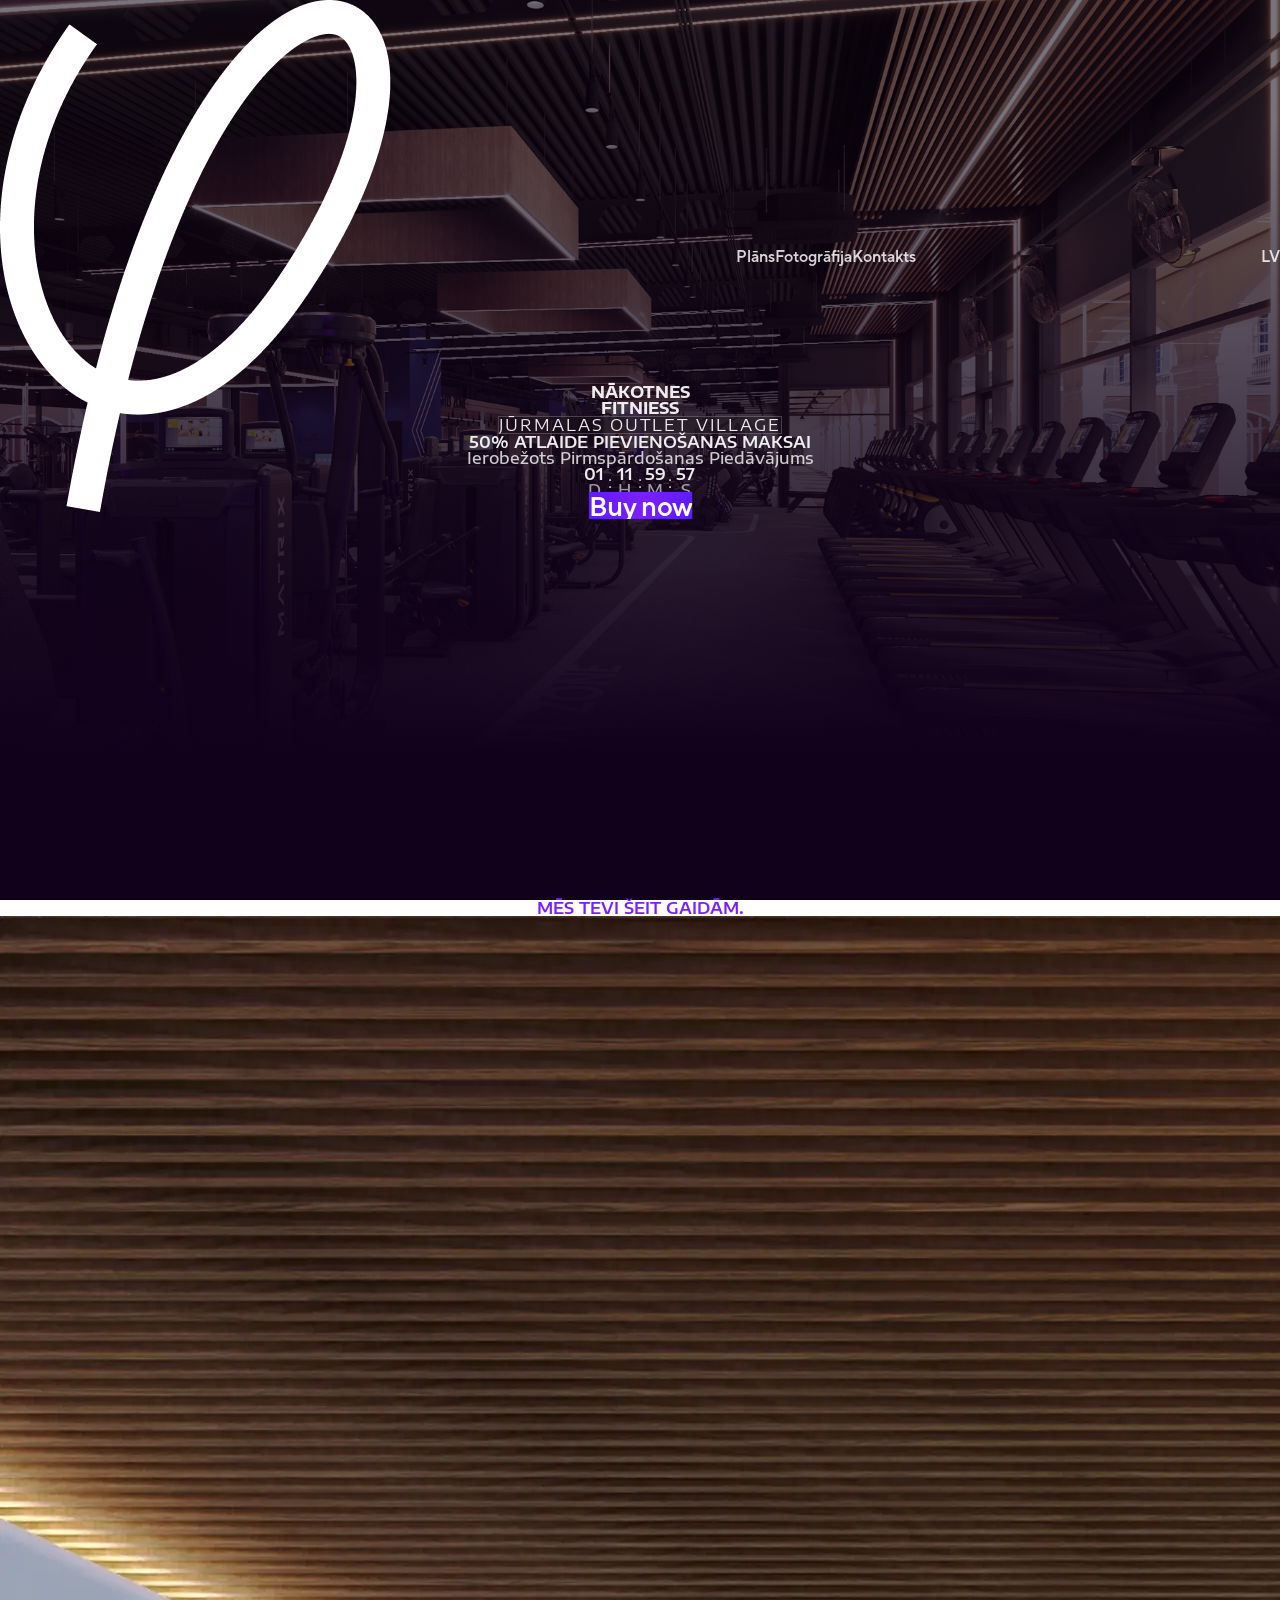
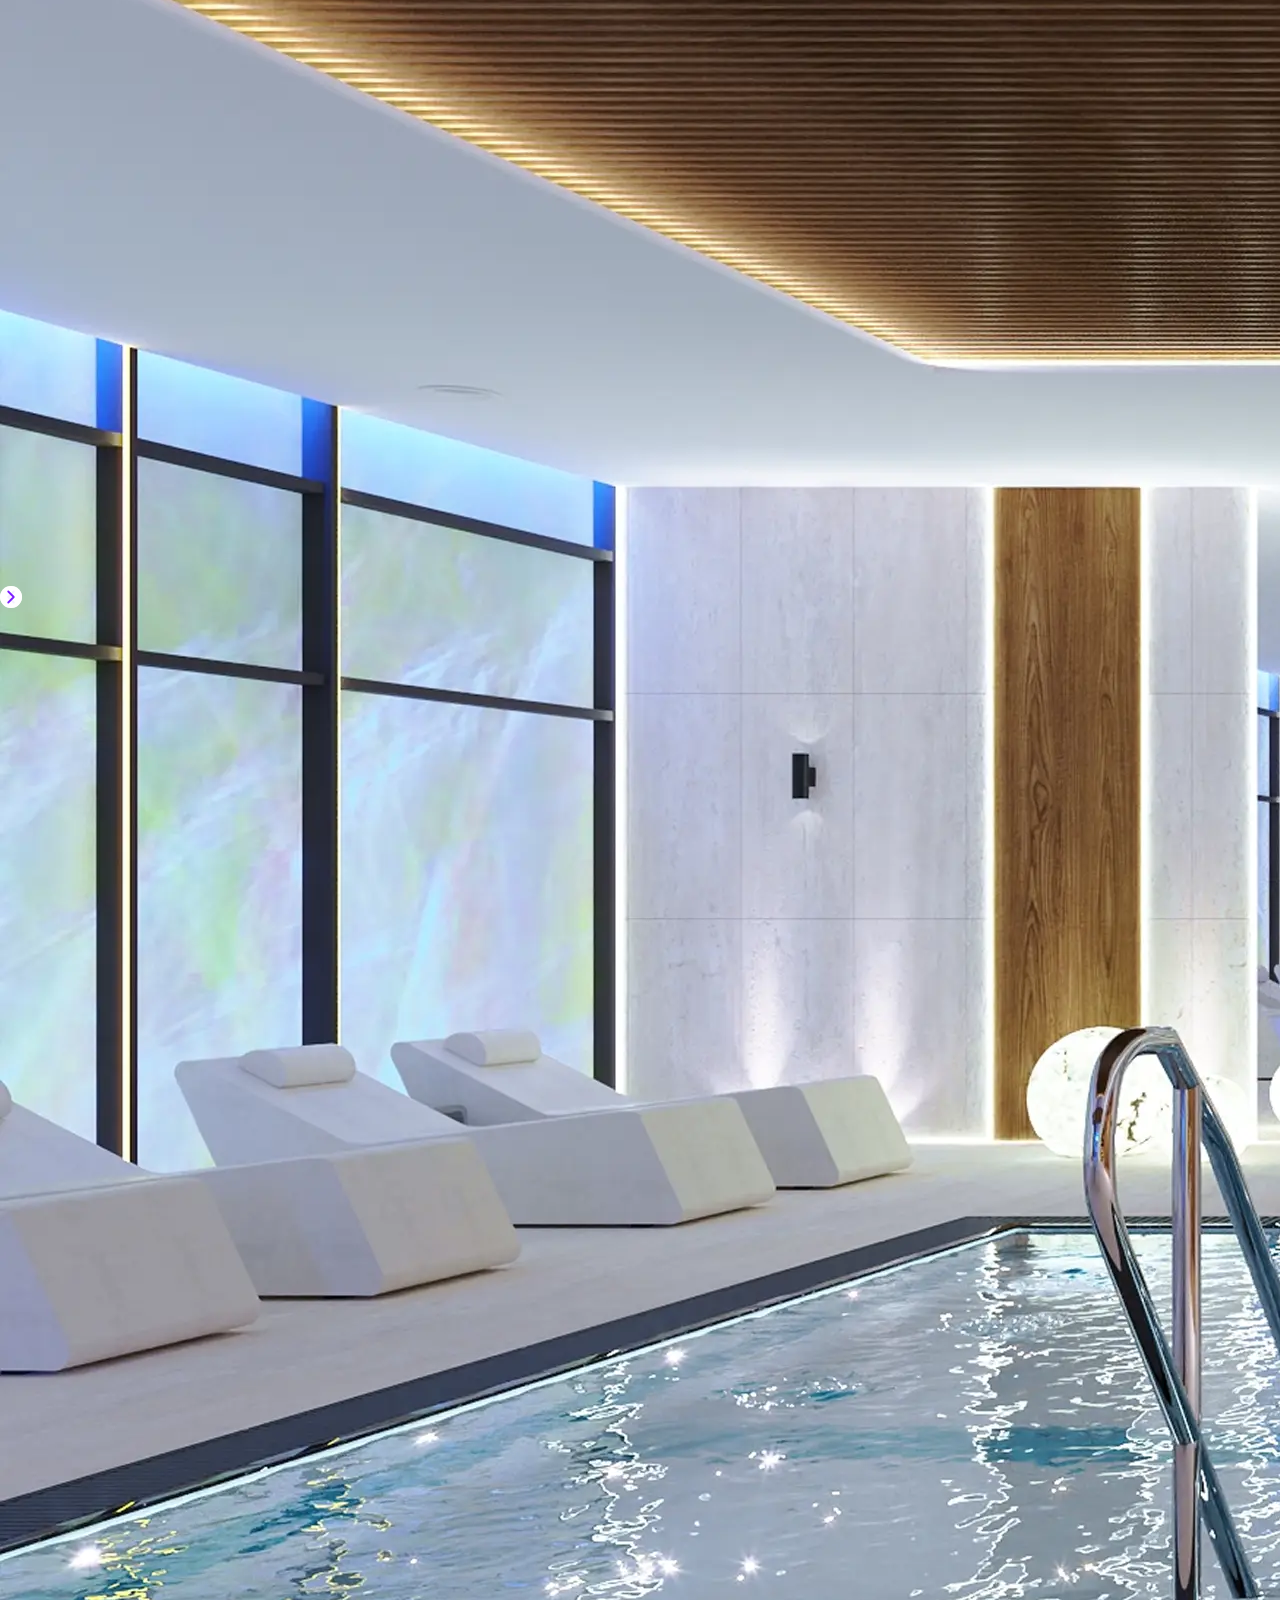
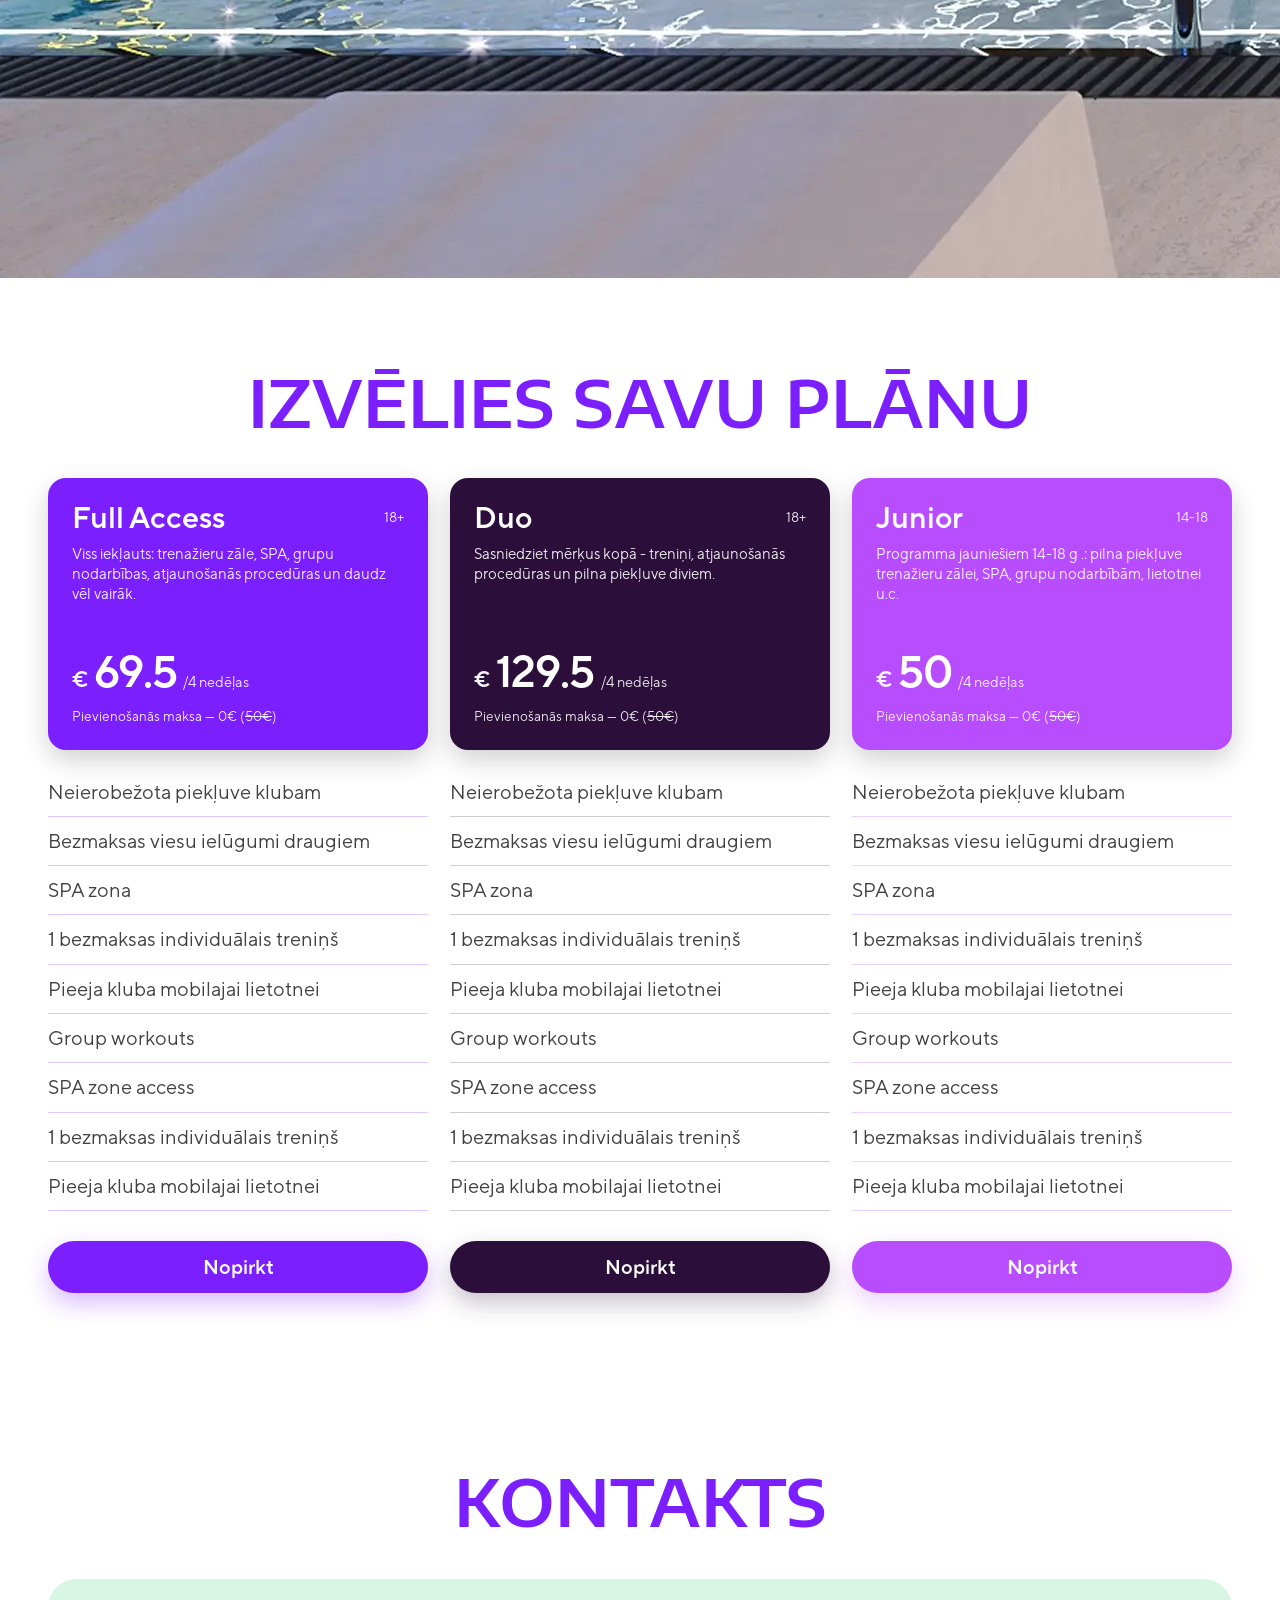
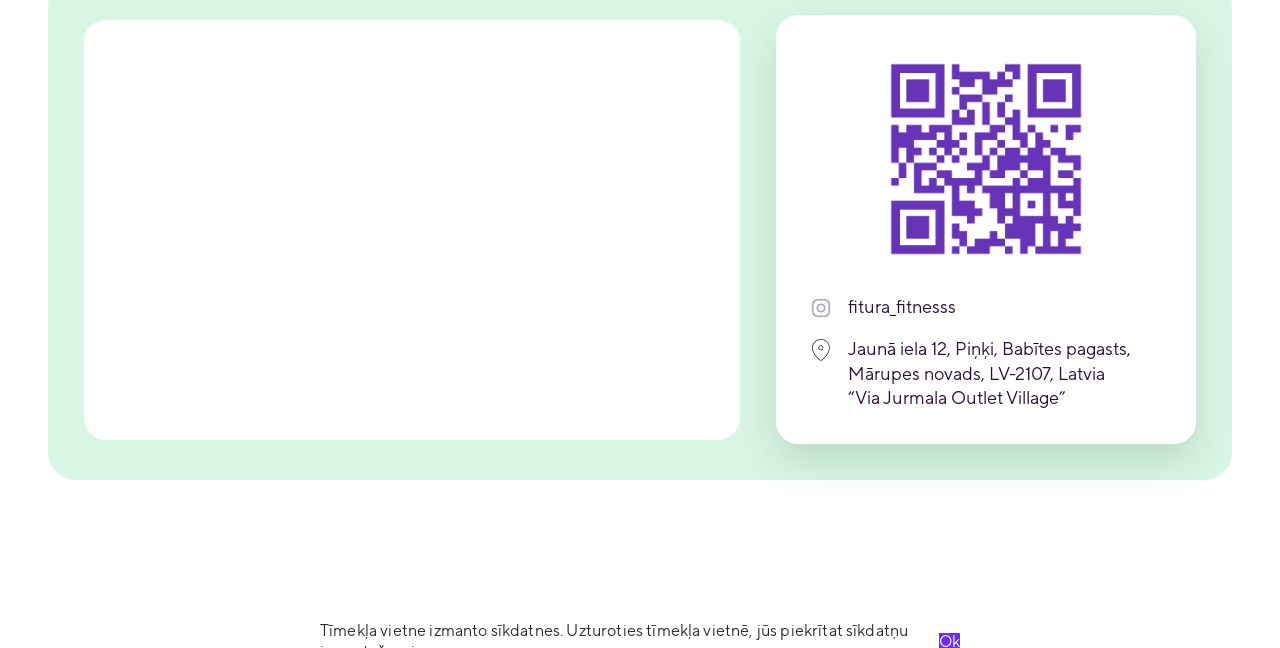
==== lv/index.html @ aca56502 "update gtm container id" ====
<!DOCTYPE html>

<html lang="lv">

<head>
  <meta charset="utf-8" />
  <meta content="width=device-width,initial-scale=1" name="viewport" />
  <!-- Google Tag Manager -->
  <script>(function (w, d, s, l, i) {
      w[l] = w[l] || []; w[l].push({
        'gtm.start':
          new Date().getTime(), event: 'gtm.js'
      }); var f = d.getElementsByTagName(s)[0],
        j = d.createElement(s), dl = l != 'dataLayer' ? '&l=' + l : ''; j.async = true; j.src =
          'https://www.googletagmanager.com/gtm.js?id=' + i + dl; f.parentNode.insertBefore(j, f);
    })(window, document, 'script', 'dataLayer', 'GTM-M4DQRX7G');</script>
  <!-- End Google Tag Manager -->
  <!-- Google Tag Manager (another one) -->
  <script>(function (w, d, s, l, i) {
      w[l] = w[l] || []; w[l].push({
        'gtm.start':
          new Date().getTime(), event: 'gtm.js'
      }); var f = d.getElementsByTagName(s)[0],
        j = d.createElement(s), dl = l != 'dataLayer' ? '&l=' + l : ''; j.async = true; j.src =
          'https://www.googletagmanager.com/gtm.js?id=' + i + dl; f.parentNode.insertBefore(j, f);
    })(window, document, 'script', 'dataLayer', 'GTM-MLTWT5HJ');</script>
  <!-- End Google Tag Manager -->
  <meta name="description"
    content="Futura Fitness pie Via Jurmala Outlet Village: trenažieru zāle, SPA zona, grupu nodarbības un abonementi. Mūs atradīsi Piņķos, Latvijā.">
  <meta name="robots" content="index, follow">
  <meta property="og:type" content="website">
  <meta property="og:locale" content="lv_LV">
  <meta property="og:title" content="Futura Fitness | Sporta klubs &amp; SPA pie Via Jurmala Outlet Village">
  <meta property="og:description"
    content="Futura Fitness pie Via Jurmala Outlet Village: trenažieru zāle, SPA zona, grupu nodarbības un abonementi. Mūs atradīsi Piņķos, Latvijā.">
  <meta property="og:image" content="../assets/img/logo.png">
  <meta name="twitter:card" content="summary">
  <meta name="twitter:title" content="Futura Fitness | Sporta klubs &amp; SPA pie Via Jurmala Outlet Village">
  <meta name="twitter:description"
    content="Futura Fitness pie Via Jurmala Outlet Village: trenažieru zāle, SPA zona, grupu nodarbības un abonementi. Mūs atradīsi Piņķos, Latvijā.">
  <meta name="twitter:image" content="../assets/img/logo.png">
  <title>Futura Fitness | Sporta klubs &amp; SPA pie Via Jurmala Outlet Village</title>
  <!-- Fonts
    TODO: replace URLs with your real font files.
    Put .woff2 in /assets/fonts and update @font-face in main.css
  -->

  <link rel="apple-touch-icon" sizes="180x180" href="/assets/img/fav/apple-touch-icon.png">
  <link rel="icon" type="image/png" sizes="32x32" href="/assets/img/fav/favicon-32x32.png">
  <link rel="icon" type="image/png" sizes="16x16" href="/assets/img/fav/favicon-16x16.png">
  <link rel="manifest" href="/assets/img/fav/site.webmanifest">

  <link href="https://fonts.googleapis.com" rel="preconnect" />
  <link crossorigin="" href="https://fonts.gstatic.com" rel="preconnect" />
  <link href="https://fonts.googleapis.com" rel="preconnect" />
  <link crossorigin="" href="https://fonts.gstatic.com" rel="preconnect" />
  <link
    href="https://fonts.googleapis.com/css2?family=Encode+Sans+Expanded:wght@100;200;300;400;500;600;700;800;900&amp;display=swap"
    rel="stylesheet" />
  <link href="/assets/css/main.css" rel="stylesheet" />
</head>

<body class="is-loading">
  <!-- Google Tag Manager (noscript) -->
  <noscript><iframe src="https://www.googletagmanager.com/ns.html?id=GTM-M4DQRX7G" height="0" width="0"
      style="display:none;visibility:hidden"></iframe></noscript>
  <!-- End Google Tag Manager (noscript) -->
  <!-- Google Tag Manager (noscript) -->
  <noscript><iframe src="https://www.googletagmanager.com/ns.html?id=GTM-MLTWT5HJ" height="0" width="0"
      style="display:none;visibility:hidden"></iframe></noscript>
  <!-- End Google Tag Manager (noscript) -->

  <!-- Preloader (premium) -->
  <div aria-hidden="true" class="preloader">
    <div class="preloader__bg"></div>
    <div aria-label="Loading" class="preloader__wrap" role="status">
      <div class="preloader__ring"></div>
      <img alt="" class="preloader__logo" src="/assets/img/logo.png" />
      <div class="preloader__shine"></div>
      <div class="preloader__text">Loading</div>
    </div>
  </div>
  <div class="app" id="app">
    <header class="header">
      <div class="header__inner">
        <a aria-label="Home" class="header__logo" href="#top">
          <img alt="Logo" src="/assets/img/logo.png" />
        </a>
        <nav aria-label="Primary" class="header__nav">
          <a class="header__link" href="#plan">Plāns</a>
          <a class="header__link" href="#gallery">Fotogrāfija</a>
          <a class="header__link" href="#contacts">Kontakts</a>
        </nav>
        <div class="header__actions"><button aria-expanded="false" aria-label="Open menu" class="header__burger"
            type="button"><span aria-hidden="true" class="burger__lines"></span></button><button aria-label="Language"
            class="header__lang" type="button">
            <span>LV</span>
          </button></div>
      </div>
    </header>
    <div aria-hidden="true" class="mnav">
      <div class="mnav__inner">
        <div class="mnav__top"><a aria-label="Home" class="mnav__logo" href="#top"><img alt="Logo"
              src="/assets/img/logo.png" /></a><button aria-label="Close menu" class="mnav__close" type="button"><span
              aria-hidden="true"></span></button></div>
        <div class="mnav__links"><a class="mnav__btn" href="#plan">Plāns</a><a class="mnav__btn"
            href="#gallery">Fotogrāfija</a><a class="mnav__btn" href="#contacts">Kontakts</a></div>
        <div class="mnav__meta">
          <a class="mnav__social" href="https://www.instagram.com/fitura_fitness?igsh=MWd5MzAxc2djdW5taQ%3D%3D"
            target="_blank" rel="noopener noreferrer">
            <img src="../assets/img/contact/instagram1.png" alt="Instagram" />
            <span>fitura_fitness</span>
          </a>
          <div class="mnav__address">
            <img src="../assets/img/contact/geo1.png" alt="Address" />
            <span>Jaunā iela 12, Piņķi, Babītes pagasts, Mārupes novads, LV-2107, Latvia<br />“Via Jurmala Outlet
              Village”</span>
          </div>
        </div>
        <a class="mnav__join" href="https://fiturafitness-membership.flybyglobal.com/">Pievienoties</a>
      </div>
    </div>
    <main>
      <section class="hero" id="top">
        <div aria-hidden="true" class="hero__bg"></div>
        <div aria-hidden="true" class="hero__overlay"></div>
        <div class="hero__inner">
          <h1 class="hero__title" data-animate="up">NĀKOTNES<br />FITNIESS</h1>
          <p class="hero__place" data-animate="up"><span class="hero__placeText">JŪRMALAS OUTLET VILLAGE</span></p>

          <div class="hero__offer" data-animate="up">
            <p class="hero__offerTitle">50% ATLAIDE PIEVIENOŠANAS MAKSAI</p>
            <p class="hero__offerSub">Ierobežots Pirmspārdošanas Piedāvājums</p>
          </div>
          <!-- Timer -->
          <div class="timer" data-animate="up" data-end="">
            <div aria-label="Countdown timer" class="timer__row">
              <div class="timer__cell">
                <span class="timer__num" data-t="d">01</span>
                <span class="timer__label">D</span>
              </div>
              <span class="timer__sep">:</span>
              <div class="timer__cell">
                <span class="timer__num" data-t="h">05</span>
                <span class="timer__label">H</span>
              </div>
              <span class="timer__sep">:</span>
              <div class="timer__cell">
                <span class="timer__num" data-t="m">44</span>
                <span class="timer__label">M</span>
              </div>
              <span class="timer__sep">:</span>
              <div class="timer__cell">
                <span class="timer__num" data-t="s">59</span>
                <span class="timer__label">S</span>
              </div>
            </div>
          </div>
          <div class="hero__cta" data-animate="up">
            <a class="btn btn--primary" href="#plan" id="buyNowBtn">Buy now</a>
          </div>
        </div>
      </section>

      <section class="gallery" id="gallery">
        <div class="gallery__inner">
          <h2 class="gallery__title">Mēs tevi šeit gaidām.</h2>
          <div class="gallery__slider" data-gallery="">
            <button aria-label="Previous" class="gallery__arrow gallery__arrow--prev" type="button">
              <svg aria-hidden="true" fill="none" height="22" viewbox="0 0 24 24" width="22">
                <path d="M15 18l-6-6 6-6" stroke="currentColor" stroke-linecap="round" stroke-linejoin="round"
                  stroke-width="2"></path>
              </svg>
            </button>
            <div aria-live="polite" class="gallery__viewport">
              <div class="gallery__track">
                <div class="gallery__slide"><img alt="Gallery 1" loading="lazy" src="/assets/img/gallery/1.webp" />
                </div>
                <div class="gallery__slide"><img alt="Gallery 2" loading="lazy" src="/assets/img/gallery/2.webp" />
                </div>
                <div class="gallery__slide"><img alt="Gallery 3" loading="lazy" src="/assets/img/gallery/3.webp" />
                </div>
                <div class="gallery__slide"><img alt="Gallery 4" loading="lazy" src="/assets/img/gallery/4.webp" />
                </div>
                <div class="gallery__slide"><img alt="Gallery 5" loading="lazy" src="/assets/img/gallery/5.webp" />
                </div>
                <div class="gallery__slide"><img alt="Gallery 6" loading="lazy" src="/assets/img/gallery/6.webp" />
                </div>
                <div class="gallery__slide"><img alt="Gallery 6" loading="lazy" src="/assets/img/gallery/7.webp" />
                </div>
              </div>
            </div>
            <!-- Swipe hint (tablet/mobile) -->
            <div aria-hidden="true" class="gallery__hint" data-gallery-hint="">
              <span class="gallery__hint-icon"></span>
              <span class="gallery__hint-text">Swipe</span>
            </div>
            <button aria-label="Next" class="gallery__arrow gallery__arrow--next" type="button">
              <svg aria-hidden="true" fill="none" height="22" viewbox="0 0 24 24" width="22">
                <path d="M9 6l6 6-6 6" stroke="currentColor" stroke-linecap="round" stroke-linejoin="round"
                  stroke-width="2"></path>
              </svg>
            </button>
          </div>

          <div class="gallery__dots" aria-hidden="true">
            <span class="gallery__dot is-active"></span>
            <span class="gallery__dot"></span>
            <span class="gallery__dot"></span>
          </div>
        </div>
      </section>

      <section class="plan" id="plan">
        <div class="plan__inner">
          <h2 class="plan__title">IZVĒLIES SAVU PLĀNU</h2>
          <div class="plan__grid">
            <!-- Full Access -->
            <article aria-label="Full Access plan" class="plan-col plan-col--full">
              <div class="plan-card plan-card--full">
                <div class="plan-card__top">
                  <div class="plan-card__head">
                    <h3 class="plan-card__name">Full Access</h3>
                    <span class="plan-card__age">18+</span>
                  </div>
                  <p class="plan-card__desc">Viss iekļauts: trenažieru zāle, SPA, grupu nodarbības, atjaunošanās
                    procedūras un daudz vēl vairāk.</p>
                </div>
                <div class="plan-card__price">
                  <span class="plan-card__eur">€</span>
                  <span class="plan-card__value">69.5</span>
                  <span class="plan-card__per">/4 nedēļas</span>
                </div>
                <p class="plan-card__fee">Pievienošanās maksa — 0€ (<s>50€</s>)</p>
              </div>
              <button aria-expanded="false" class="plan-acc" type="button"><span class="plan-acc__text">The tariff
                  includes:</span><span aria-hidden="true" class="plan-acc__ico"></span></button>
              <ul class="plan-list">
                <li class="plan-list__item">Neierobežota piekļuve klubam</li>
                <li class="plan-list__item">Bezmaksas viesu ielūgumi draugiem</li>
                <li class="plan-list__item">SPA zona</li>
                <li class="plan-list__item">1 bezmaksas individuālais treniņš</li>
                <li class="plan-list__item">Pieeja kluba mobilajai lietotnei</li>
                <li class="plan-list__item">Group workouts</li>
                <li class="plan-list__item">SPA zone access</li>
                <li class="plan-list__item">1 bezmaksas individuālais treniņš</li>
                <li class="plan-list__item">Pieeja kluba mobilajai lietotnei</li>
              </ul>
              <button class="plan-buy" type="button"
                onclick="window.location.href='https://fiturafitness-membership.flybyglobal.com/'">Nopirkt</button>
            </article>
            <!-- Duo -->
            <article aria-label="Duo plan" class="plan-col plan-col--duo">
              <div class="plan-card plan-card--duo">
                <div class="plan-card__top">
                  <div class="plan-card__head">
                    <h3 class="plan-card__name">Duo</h3>
                    <span class="plan-card__age">18+</span>
                  </div>
                  <p class="plan-card__desc">Sasniedziet mērķus kopā - treniņi, atjaunošanās procedūras un pilna
                    piekļuve diviem.</p>
                </div>
                <div class="plan-card__price">
                  <span class="plan-card__eur">€</span>
                  <span class="plan-card__value">129.5</span>
                  <span class="plan-card__per">/4 nedēļas</span>
                </div>
                <p class="plan-card__fee">Pievienošanās maksa — 0€ (<s>50€</s>)</p>
              </div>
              <button aria-expanded="false" class="plan-acc" type="button"><span class="plan-acc__text">The tariff
                  includes:</span><span aria-hidden="true" class="plan-acc__ico"></span></button>
              <ul class="plan-list">
                <li class="plan-list__item">Neierobežota piekļuve klubam</li>
                <li class="plan-list__item">Bezmaksas viesu ielūgumi draugiem</li>
                <li class="plan-list__item">SPA zona</li>
                <li class="plan-list__item">1 bezmaksas individuālais treniņš</li>
                <li class="plan-list__item">Pieeja kluba mobilajai lietotnei</li>
                <li class="plan-list__item">Group workouts</li>
                <li class="plan-list__item">SPA zone access</li>
                <li class="plan-list__item">1 bezmaksas individuālais treniņš</li>
                <li class="plan-list__item">Pieeja kluba mobilajai lietotnei</li>
              </ul>
              <button class="plan-buy" type="button"
                onclick="window.location.href='https://fiturafitness-membership.flybyglobal.com/'">Nopirkt</button>
            </article>
            <!-- Junior -->
            <article aria-label="Junior plan" class="plan-col plan-col--junior">
              <div class="plan-card plan-card--junior">
                <div class="plan-card__top">
                  <div class="plan-card__head">
                    <h3 class="plan-card__name">Junior</h3>
                    <span class="plan-card__age">14-18</span>
                  </div>
                  <p class="plan-card__desc">Programma jauniešiem 14-18 g .: pilna piekļuve trenažieru zālei, SPA, grupu
                    nodarbībām, lietotnei u.c.</p>
                </div>
                <div class="plan-card__price">
                  <span class="plan-card__eur">€</span>
                  <span class="plan-card__value">50</span>
                  <span class="plan-card__per">/4 nedēļas</span>
                </div>
                <p class="plan-card__fee">Pievienošanās maksa — 0€ (<s>50€</s>)</p>
              </div>
              <button aria-expanded="false" class="plan-acc" type="button"><span class="plan-acc__text">The tariff
                  includes:</span><span aria-hidden="true" class="plan-acc__ico"></span></button>
              <ul class="plan-list">
                <li class="plan-list__item">Neierobežota piekļuve klubam</li>
                <li class="plan-list__item">Bezmaksas viesu ielūgumi draugiem</li>
                <li class="plan-list__item">SPA zona</li>
                <li class="plan-list__item">1 bezmaksas individuālais treniņš</li>
                <li class="plan-list__item">Pieeja kluba mobilajai lietotnei</li>
                <li class="plan-list__item">Group workouts</li>
                <li class="plan-list__item">SPA zone access</li>
                <li class="plan-list__item">1 bezmaksas individuālais treniņš</li>
                <li class="plan-list__item">Pieeja kluba mobilajai lietotnei</li>
              </ul>
              <button class="plan-buy" type="button"
                onclick="window.location.href='https://fiturafitness-membership.flybyglobal.com/'">Nopirkt</button>
            </article>
          </div>
        </div>
      </section>

      <section class="contact" id="contacts">
        <div class="contact__inner">
          <h2 class="contact__title">KONTAKTS</h2>
          <div class="contact__panel">
            <div class="contact__grid">
              <div aria-label="Map" class="contact__map">
                <iframe allowfullscreen="" loading="lazy" referrerpolicy="no-referrer-when-downgrade"
                  src="https://www.google.com/maps/embed?pb=!1m18!1m12!1m3!1d2175.5798839648496!2d23.904755276735823!3d56.95599877355328!2m3!1f0!2f0!3f0!3m2!1i1024!2i768!4f13.1!3m3!1m2!1s0x46eedb567061eced%3A0x7381d9700582e111!2sVia%20Jurmala%20Outlet%20Village!5e0!3m2!1sru!2s!4v1771968945071!5m2!1sru!2s"
                  style="border:0;"></iframe>
              </div>
              <aside aria-label="Contact info" class="contact__card">
                <img alt="QR code" class="contact__qr" src="/assets/img/contact/qr.png" />
                <div class="contact__rows">
                  <div class="contact__row">
                    <img alt="" class="contact__ico" src="/assets/img/contact/instagram.png" />
                    <a href="https://www.instagram.com/fitura_fitness?igsh=MWd5MzAxc2djdW5taQ==" target="_blank"
                      rel="noopener noreferrer" class="contact__text">
                      fitura_fitnesss
                    </a>
                  </div>
                  <div class="contact__row contact__row--top">
                    <img alt="" class="contact__ico" src="/assets/img/contact/geo.png" />
                    <span class="contact__text">
                      Jaunā iela 12, Piņķi, Babītes pagasts, Mārupes novads, LV-2107, Latvia<br />
                      “Via Jurmala Outlet Village”
                    </span>
                  </div>
                </div>
              </aside>
            </div>
          </div>
        </div>
      </section>
    </main>
    <footer class="footer">
      <div class="footer__inner">
        <nav aria-label="Footer navigation" class="footer__nav">
          <a class="footer__link" href="#plan">Plāns</a>
          <a class="footer__link" href="#gallery">Fotogrāfija</a>
          <a class="footer__link" href="#contacts">Kontakts</a>
          <a class="footer__link" href="offer.html">Publiskais piedāvājums</a>
        </nav>
      </div>
    </footer>
  </div>
  <!-- Cookie consent -->
  <div aria-label="Cookie consent" aria-live="polite" class="cookie" id="cookieConsent" role="dialog">
    <div class="cookie__text">Tīmekļa vietne izmanto sīkdatnes. Uzturoties tīmekļa vietnē, jūs piekrītat sīkdatņu
      izmantošanai</div>
    <button class="cookie__btn" id="cookieOk" type="button">Ok</button>
  </div>
  <script src="/assets/js/main.js"></script>
</body>

</html>
---- assets/css/main.css ----
@font-face {
  font-family: "TT Norms Tochka";
  src: url("../fonts/TT Norms Tochka Extended Regular.otf") format("opentype");
  font-weight: 400;
  font-style: normal;
}

@font-face {
  font-family: "TT Norms Tochka";
  src: url("../fonts/TT Norms Tochka Extended DemiBold.otf") format("opentype");
  font-weight: 600;
  font-style: normal;
}

.header {
  position: absolute;
  top: 0;
  left: 0;
  right: 0;
  z-index: 20;
}

.header__inner {
  width: 100%;
  max-width: 1440px;
  margin: 0 auto;
  height: calc(96 * var(--px));
  padding: 0 var(--container-pad);
  display: flex;
  align-items: center;
  justify-content: space-between;
  gap: calc(24 * var(--px));
}

.header__actions {
  display: flex;
  align-items: center;
  gap: calc(18 * var(--px));
}

.header__logo {
  width: calc(52 * var(--px));
  height: calc(52 * var(--px));
  display: grid;
  place-items: center;
}

.header__logo img {
  width: 100%;
  height: 100%;
  object-fit: contain;
  display: block;
  filter: drop-shadow(
    0 calc(2 * var(--px)) calc(12 * var(--px)) rgba(0, 0, 0, 0.35)
  );
}

.header__nav {
  display: flex;
  gap: calc(40 * var(--px));
  align-items: center;
  justify-content: center;
  flex: 1;
}

.header__link {
  font-family: "TT Norms Tochka", system-ui, -apple-system, Segoe UI, Arial,
    sans-serif;
  font-weight: 600;
  font-size: calc(25 * var(--px));
  line-height: 1;
  opacity: 0.9;
  position: relative;
  transition: opacity 200ms ease, transform 200ms ease;
}

.header__link:hover {
  opacity: 1;
  transform: translateY(calc(-1 * var(--px)));
}

.header__link::after {
  content: "";
  position: absolute;
  left: 0;
  bottom: calc(-10 * var(--px));
  width: 100%;
  height: calc(2 * var(--px));
  background: rgba(255, 255, 255, 0.65);
  transform: scaleX(0);
  transform-origin: left;
  transition: transform 220ms ease;
}

.header__link:hover::after {
  transform: scaleX(1);
}

.header__lang {
  font-family: "TT Norms Tochka", system-ui, -apple-system, Segoe UI, Arial,
    sans-serif;
  font-weight: 600;
  font-size: calc(27 * var(--px));
  line-height: 1;
  opacity: 0.9;
  transition: opacity 200ms ease, transform 200ms ease;
}

.header__lang:hover {
  opacity: 1;
  transform: translateY(calc(-1 * var(--px)));
}

@media (max-width: 768px) {
  .hero {
    padding-bottom: calc(40 * var(--px));
  }

  .hero__cta {
    margin-top: calc(72 * var(--px));
  }

  .header__inner {
    height: calc(80 * var(--px));
  }

  .header__nav {
    gap: calc(18 * var(--px));
  }

  .header__link,
  .header__lang {
    font-size: calc(22 * var(--px));
  }

  .header__logo {
    width: calc(42 * var(--px));
    height: calc(42 * var(--px));
  }

  .timer__row::after {
    margin-top: -19px;
  }
}

@media (max-width: 420px) {
  .header__nav {
    display: none;
  }
}

.hero {
  position: relative;
  min-height: 100vh;
  display: grid;
  place-items: center;
  padding: calc(120 * var(--px)) 0 calc(80 * var(--px));
  overflow: hidden;
}

.hero__bg {
  position: absolute;
  inset: 0;
  background-image: url("../img/hero-bg.webp");
  background-size: cover;
  background-position: center;
  filter: contrast(1.05) saturate(1.02);
  transform: scale(1.02);
}

.hero__overlay {
  position: absolute;
  inset: 0;
  background: linear-gradient(
      0.05deg,
      #12011b 16.24%,
      rgba(43, 14, 58, 0.2) 86.97%
    ),
    linear-gradient(rgba(0, 0, 0, 0.45), rgba(0, 0, 0, 0.45));
  pointer-events: none;
}

.hero__inner {
  position: relative;
  z-index: 5;
  width: 100%;
  padding: 0 var(--container-pad);
  display: flex;
  flex-direction: column;
  align-items: center;
  text-align: center;
}

.hero__title {
  margin: 0;
  font-family: "Encode Sans Expanded", system-ui, -apple-system, Segoe UI, Arial,
    sans-serif;
  font-weight: 700;
  font-size: calc(115 * var(--px));
  line-height: 1;
  text-transform: uppercase;
  text-shadow: var(--shadowText);
  letter-spacing: 0;
}

.hero__place {
  margin: calc(40 * var(--px)) 0 0;
  font-family: "Encode Sans Expanded", system-ui, -apple-system, Segoe UI, Arial,
    sans-serif;
  font-weight: 400;
  font-size: calc(25 * var(--px));
  line-height: 1;
  opacity: 0.9;
  text-transform: uppercase;
}

.hero__joinWrap {
  margin-top: calc(40 * var(--px));
}

.join {
  display: inline-flex;
  align-items: center;
  gap: calc(14 * var(--px));
  padding: calc(20 * var(--px)) calc(30 * var(--px));
  border-radius: var(--radius-pill);
  background: rgba(255, 255, 255, 1);
  backdrop-filter: blur(calc(10 * var(--px)));
  box-shadow: 0 calc(16 * var(--px)) calc(40 * var(--px)) rgba(0, 0, 0, 0.35);
  transform: translateZ(0);
  will-change: transform;
  transition: transform 220ms ease;
}

.join__text {
  font-family: "TT Norms Tochka", system-ui, -apple-system, Segoe UI, Arial,
    sans-serif;
  font-weight: 600;
  font-size: calc(32 * var(--px));
  line-height: 1;
  color: var(--violet);
}

.join__icon {
  width: calc(44 * var(--px));
  height: calc(44 * var(--px));
  border-radius: 50%;
  overflow: hidden;
  display: grid;
  place-items: center;
}

.join__icon img {
  width: 100%;
  height: 100%;
  display: block;
  object-fit: contain;
}

.join:hover {
  transform: translateY(calc(-2 * var(--px)));
}

.join:active {
  transform: translateY(0);
}

.join.is-pulse {
  animation: joinPulse 420ms ease;
}

@keyframes joinPulse {
  0% {
    transform: translateY(0) scale(1);
  }
  35% {
    transform: translateY(calc(-2 * var(--px))) scale(1.03);
  }
  70% {
    transform: translateY(0) scale(1);
  }
  100% {
    transform: translateY(0) scale(1);
  }
}

.hero__offer {
  margin-top: calc(100 * var(--px));
}

.hero__offerTitle {
  margin: 0;
  font-family: "Encode Sans Expanded", system-ui, -apple-system, Segoe UI, Arial,
    sans-serif;
  font-weight: 600;
  font-size: calc(48 * var(--px));
  line-height: 1;
  text-transform: uppercase;
}

.hero__offerSub {
  margin: calc(14 * var(--px)) 0 0;
  font-family: "Encode Sans Expanded", system-ui, -apple-system, Segoe UI, Arial,
    sans-serif;
  font-weight: 500;
  font-size: calc(32 * var(--px));
  line-height: 1;
  opacity: 0.85;
}

.timer {
  margin-top: calc(42 * var(--px));
  --timer-sep-y: calc(-45 * var(--px));
  --timer-line-y: calc(142 * var(--px));
  --timer-line-opacity: 0.45;
}

.timer__row {
  position: relative;
  display: flex;
  align-items: center;
  justify-content: center;
  gap: calc(18 * var(--px));
}

.timer__row::after {
  content: "";
  position: absolute;
  left: 0;
  right: 0;
  height: calc(1 * var(--px));
  top: var(--timer-line-y);
  background: rgba(255, 255, 255, var(--timer-line-opacity));
  pointer-events: none;
}

.timer__cell {
  display: flex;
  flex-direction: column;
  align-items: center;
  min-width: calc(140 * var(--px));
}

.timer__num {
  font-family: "Encode Sans Expanded", system-ui, -apple-system, Segoe UI, Arial,
    sans-serif;
  font-weight: 600;
  font-size: calc(128 * var(--px));
  line-height: 1;
  letter-spacing: 0;
  display: inline-block;
  width: 2.2ch;
  text-align: center;
}

.timer__sep {
  font-weight: 400;
  font-size: calc(96 * var(--px));
  line-height: 1;
  opacity: 0.95;
  display: inline-flex;
  align-items: center;
  justify-content: center;
  align-self: center;
  transform: translateY(var(--timer-sep-offset, 0px));
}

.timer__label {
  margin-top: calc(55 * var(--px));
  font-family: "Encode Sans Expanded", system-ui, -apple-system, Segoe UI, Arial,
    sans-serif;
  font-weight: 500;
  font-size: calc(16 * var(--px));
  line-height: 1;
  letter-spacing: calc(4 * var(--px));
  opacity: 0.65;
}

.hero__cta {
  margin-top: calc(130 * var(--px));
  scale: 1.7;
}

.btn {
  display: inline-flex;
  align-items: center;
  justify-content: center;
  padding: calc(18 * var(--px)) calc(64 * var(--px));
  border-radius: var(--radius-btn);
  font-family: "TT Norms Tochka", system-ui, -apple-system, Segoe UI, Arial,
    sans-serif;
  font-weight: 600;
  font-size: calc(32 * var(--px));
  line-height: 1;
  position: relative;
  user-select: none;
}

.btn--primary {
  background: linear-gradient(90deg, #5f1bff 0%, #7c1fff 50%, #5f1bff 100%);
  color: #ffffff;
  font-weight: 600;
  border: calc(1 * var(--px)) solid rgba(255, 255, 255, 0.15);
  box-shadow: 0 calc(14 * var(--px)) calc(40 * var(--px))
    rgba(124, 31, 255, 0.35);
  transition: transform 220ms ease, box-shadow 220ms ease, background 220ms ease;
  position: relative;
  overflow: hidden;
}

.btn--primary:hover {
  transform: translateY(calc(-2 * var(--px)));
  box-shadow: 0 calc(20 * var(--px)) calc(60 * var(--px))
    rgba(124, 31, 255, 0.45);
}

.btn--primary:hover::before {
  opacity: 1;
}

.btn--primary:hover::after {
  opacity: 1;
  animation: baySheen 900ms ease;
}

to {
  transform: translateX(120%);
}

.btn--primary:active {
  transform: translateY(calc(-1 * var(--px)));
  box-shadow: 0 calc(12 * var(--px)) calc(35 * var(--px))
      rgba(0, 0, 0, 0.45),
    0 0 calc(22 * var(--px)) rgba(124, 31, 255, 0.28);
}

.will-animate {
  opacity: 0;
  transform: translateY(calc(16 * var(--px)));
  filter: blur(calc(3 * var(--px)));
  transition: opacity 700ms cubic-bezier(0.2, 0.7, 0.1, 1) var(--delay, 0ms),
    transform 700ms cubic-bezier(0.2, 0.7, 0.1, 1) var(--delay, 0ms),
    filter 700ms cubic-bezier(0.2, 0.7, 0.1, 1) var(--delay, 0ms);
}

.is-in.will-animate {
  opacity: 1;
  transform: translateY(0);
  filter: blur(0);
}

@media (max-width: 1024px) {
  .gallery__arrow {
    display: none;
  }

  .hero {
    padding-top: calc(96 * var(--px));
  }

  .hero__title {
    font-size: calc(96 * var(--px));
  }

  .timer__num {
    font-size: calc(96 * var(--px));
  }

  .timer__sep {
    font-size: calc(70 * var(--px));
    transform: translateY(calc(-14 * var(--px)));
    display: inline-flex;
    align-items: center;
    justify-content: center;
    align-self: center;
    transform: translateY(var(--timer-sep-offset, 0px));
  }
}

@media (max-width: 768px) {
  .hero__title {
    font-size: calc(72 * var(--px));
  }

  .hero__place {
    font-size: calc(22 * var(--px));
  }

  .hero__offerTitle {
    font-size: calc(34 * var(--px));
  }

  .hero__offerSub {
    font-size: calc(22 * var(--px));
  }

  .join__text {
    font-size: calc(22 * var(--px));
  }

  .join__icon {
    width: calc(36 * var(--px));
    height: calc(36 * var(--px));
  }

  .timer__cell {
    min-width: calc(96 * var(--px));
  }

  .timer__num {
    font-size: calc(72 * var(--px));
  }

  .timer__sep {
    font-size: calc(56 * var(--px));
    transform: translateY(calc(-10 * var(--px)));
    display: inline-flex;
    align-items: center;
    justify-content: center;
    align-self: center;
    transform: translateY(var(--timer-sep-offset, 0px));
  }

  .btn {
    font-size: calc(22 * var(--px));
    padding: calc(16 * var(--px)) calc(46 * var(--px));
  }
}

@media (max-width: 420px) {
  .hero {
    min-height: 57vh;
  }

  .timer__row {
    gap: calc(10 * var(--px));
  }

  .timer__sep {
    transform: translateY(calc(-6 * var(--px)));
    display: inline-flex;
    align-items: center;
    justify-content: center;
    align-self: center;
    transform: translateY(var(--timer-sep-offset, 0px));
  }
}

.timer {
  --timer-sep-offset: calc(-38 * var(--px));
}

.timer__row {
  align-items: center !important;
}

.timer__sep {
  display: flex !important;
  align-items: center !important;
  justify-content: center !important;
  align-self: center !important;
  height: calc(128 * var(--px));
  line-height: 1 !important;
  transform: translateY(var(--timer-sep-offset)) !important;
}

.btn--primary:focus-visible {
  outline: calc(2 * var(--px)) solid rgba(124, 31, 255, 0.65);
  outline-offset: calc(4 * var(--px));
}

.plan {
  position: relative;
  background: #ffffff;
  color: #1b1b1b;
  padding: calc(92 * var(--px)) 0 calc(84 * var(--px));
}

.plan__inner {
  max-width: 1440px;
  margin: 0 auto;
  padding: 0 var(--container-pad);
}

@media (min-width: 721px) {
  .plan {
    --px: 1px;
    --container-pad: 48px;
  }
}

.plan__title {
  margin: 0 0 calc(44 * var(--px));
  text-align: center;
  font-family: "Encode Sans Expanded", system-ui, -apple-system, Segoe UI, Arial,
    sans-serif;
  font-weight: 600;
  font-size: calc(64 * var(--px));
  line-height: 100%;
  letter-spacing: 0;
  text-transform: uppercase;
  color: #7c1fff;
}

.plan__grid {
  display: grid;
  grid-template-columns: repeat(3, 1fr);
  gap: calc(22 * var(--px));
  align-items: start;
}

.plan-col {
  --accent: #7c1fff;
  display: flex;
  flex-direction: column;
  min-width: 0;
}

.plan-col--full {
  --accent: #7c1fff;
}

.plan-col--duo {
  --accent: #2b0e3a;
}

.plan-col--junior {
  --accent: #b84dff;
}

.plan-card {
  border-radius: calc(18 * var(--px));
  padding: calc(24 * var(--px));
  color: #ffffff;
  min-height: calc(220 * var(--px));
  box-shadow: 0 calc(10 * var(--px)) calc(26 * var(--px))
    rgba(0, 0, 0, 0.18);
}

.plan-card--full {
  background: #7c1fff;
}

.plan-card--duo {
  background: #2b0e3a;
}

.plan-card--junior {
  background: #b84dff;
}

.plan-card__top {
  min-height: calc(120 * var(--px));
}

.plan-card__head {
  display: flex;
  align-items: flex-start;
  justify-content: space-between;
  gap: calc(12 * var(--px));
}

.plan-card__name {
  margin: 0;
  font-family: "TT Norms Tochka", system-ui, -apple-system, Segoe UI, Arial,
    sans-serif;
  font-weight: 800;
  font-size: calc(30 * var(--px));
  line-height: 105%;
  letter-spacing: 0;
}

.plan-card__age {
  font-family: "TT Norms Tochka", system-ui, -apple-system, Segoe UI, Arial,
    sans-serif;
  font-weight: 500;
  font-size: calc(14 * var(--px));
  opacity: 0.9;
  margin-top: calc(6 * var(--px));
}

.plan-card__desc {
  margin: calc(10 * var(--px)) 0 0;
  font-family: "TT Norms Tochka", system-ui, -apple-system, Segoe UI, Arial,
    sans-serif;
  font-weight: 400;
  font-size: calc(15 * var(--px));
  line-height: 135%;
  opacity: 0.92;
  max-width: calc(330 * var(--px));
}

.plan-card__price {
  margin-top: calc(22 * var(--px));
  display: flex;
  align-items: baseline;
  gap: calc(6 * var(--px));
  font-family: "TT Norms Tochka", system-ui, -apple-system, Segoe UI, Arial,
    sans-serif;
}

.plan-card__eur {
  font-size: calc(22 * var(--px));
  font-weight: 600;
  opacity: 0.95;
}

.plan-card__value {
  font-size: calc(44 * var(--px));
  font-weight: 600;
  letter-spacing: -0.02em;
}

.plan-card__per {
  font-size: calc(14.5 * var(--px));
  font-weight: 400;
  opacity: 0.9;
}

.plan-card__fee {
  margin: calc(10 * var(--px)) 0 0;
  font-family: "TT Norms Tochka", system-ui, -apple-system, Segoe UI, Arial,
    sans-serif;
  font-size: calc(13.5 * var(--px));
  line-height: 130%;
  opacity: 0.9;
}

.plan-list {
  list-style: none;
  margin: calc(18 * var(--px)) 0 calc(18 * var(--px));
  padding: 0;
  font-family: "TT Norms Tochka", system-ui, -apple-system, Segoe UI, Arial,
    sans-serif;
  color: rgba(0, 0, 0, 0.75);
  font-size: calc(14 * var(--px));
  line-height: 145%;
}

.plan-list__item {
  padding: calc(14 * var(--px)) 0;
  border-bottom: 1px solid rgba(124, 31, 255, 0.25);
     font-size: 20px;
}

.plan-col--duo .plan-list__item {
  border-bottom-color: rgba(43, 14, 58, 0.22);
}

.plan-col--junior .plan-list__item {
  border-bottom-color: rgba(184, 77, 255, 0.26);
}

.plan-buy {
  margin-top: 12px;
  height: calc(52 * var(--px));
  border-radius: calc(999 * var(--px));
  background: #7c1fff;
  color: #ffffff;
  font-family: "TT Norms Tochka", system-ui, -apple-system, Segoe UI, Arial,
    sans-serif;
  font-weight: 600;
  font-size: calc(20 * var(--px));
  letter-spacing: 0;
  box-shadow: 0 calc(10 * var(--px)) calc(24 * var(--px))
    rgba(124, 31, 255, 0.3);
  transition: transform 0.18s ease, filter 0.18s ease;
}

.plan-buy:hover {
  transform: translateY(calc(-1 * var(--px)));
  filter: brightness(1.05);
}

.plan-buy:active {
  transform: translateY(0);
  filter: brightness(0.98);
}

.plan-col--duo .plan-buy {
  background: #2b0e3a;
  box-shadow: 0 calc(10 * var(--px)) calc(24 * var(--px))
    rgba(43, 14, 58, 0.26);
}

.plan-col--junior .plan-buy {
  background: #b84dff;
  box-shadow: 0 calc(10 * var(--px)) calc(24 * var(--px))
    rgba(184, 77, 255, 0.26);
}

@media (max-width: 1100px) {
  .plan__grid {
    grid-template-columns: repeat(2, 1fr);
  }
}

@media (max-width: 720px) {
  .plan {
    padding: calc(64 * var(--px)) 0 calc(64 * var(--px));
  }

  .plan__title {
    font-size: calc(50 * var(--px));
    margin-bottom: calc(28 * var(--px));
  }

  .plan__grid {
    grid-template-columns: 1fr;
    gap: calc(18 * var(--px));
  }

  .plan-card {
    min-height: unset;
  }
}

.gallery {
  background: #fff;
  color: #12011b;
  padding: calc(80 * var(--px)) 0 calc(90 * var(--px));
}

@media (min-width: 1440px) {
  .gallery {
    --px: 1px;
  }
}

.gallery__inner {
  width: min(1440px, 100%);
  margin: 0 auto;
  padding: 0 calc(48 * var(--px));
}

.gallery__title {
  margin: 0;
  text-align: center;
  font-family: "Encode Sans Expanded", system-ui, -apple-system, Segoe UI, Arial,
    sans-serif;
  font-weight: 600;
  font-size: calc(64 * var(--px));
  line-height: 1;
  letter-spacing: 0;
  text-transform: uppercase;
  color: #7c1fff;
}

.gallery__slider {
  position: relative;
  margin-top: calc(40 * var(--px));
}

.gallery__viewport {
  overflow: hidden;
  border-radius: calc(24 * var(--px));
}

.gallery__track {
  display: flex;
  gap: calc(26 * var(--px));
  will-change: transform;
  transform: translate3d(0, 0, 0);
}

.gallery__slide {
  flex: 0 0 auto;
  width: calc(682 * var(--px));
  height: calc(350 * var(--px));
  border-radius: calc(24 * var(--px));
  overflow: hidden;
  background: #eee;
}

.gallery__slide img {
  width: 100%;
  height: 100%;
  object-fit: cover;
  display: block;
}

.gallery__arrow {
  position: absolute;
  top: 50%;
  transform: translateY(-50%);
  width: calc(56 * var(--px));
  height: calc(56 * var(--px));
  border-radius: 50%;
  display: grid;
  place-items: center;
  border: calc(1.5 * var(--px)) solid rgba(124, 31, 255, 0.45);
  background: rgba(255, 255, 255, 0.92);
  color: #7c1fff;
  box-shadow: 0 calc(6 * var(--px)) calc(18 * var(--px))
    rgba(43, 14, 58, 0.18);
  z-index: 2;
}

.gallery__arrow:hover {
  background: #7c1fff;
  color: #fff;
}

.gallery__arrow:active {
  transform: translateY(-50%) scale(0.98);
}

.gallery__arrow--prev {
  left: calc(-18 * var(--px));
}

.gallery__arrow--next {
  right: calc(-18 * var(--px));
}

@media (max-width: 1024px) {
  .contact__text {
    font-size: calc(30 * var(--px)) !important;
  }

  .gallery {
    padding: calc(60 * var(--px)) 0 calc(70 * var(--px));
  }

  .gallery__inner {
    padding: 0 calc(28 * var(--px));
  }

  .gallery__slide {
    width: calc(640 * var(--px));
    height: calc(570 * var(--px));
  }

  .gallery__arrow--prev {
    left: calc(-10 * var(--px));
  }

  .gallery__arrow--next {
    right: calc(-10 * var(--px));
  }

  .plan-buy {
    height: calc(75 * var(--px));
    display: flex;
    align-items: center;
    justify-content: center;
    width: min(450px, 100%);
    margin: 20px auto 0;
    font-size: calc(28 * var(--px));
  }

  .plan-card__top {
    min-height: calc(70 * var(--px));
  }

  .plan-card__fee {
    text-align: right;
  }
}

@media (max-width: 768px) {
  .gallery__inner {
    padding: 0 calc(18 * var(--px));
  }

  .gallery__title {
    font-size: calc(42 * var(--px));
  }

  .gallery__slide {
    width: calc(732 * var(--px));
    height: calc(360 * var(--px));
  }

  .gallery__arrow {
    width: calc(46 * var(--px));
    height: calc(46 * var(--px));
  }

  .plan-buy {
    height: calc(58 * var(--px));
  }
}

@media (max-width: 420px) {
  .gallery__title {
    font-size: calc(50 * var(--px));
  }

  .gallery__slide {
    height: calc(500 * var(--px));
    border-radius: 30px;
  }
}

.contact {
  position: relative;
  background: #ffffff;
  color: #1b1b1b;
  padding: calc(92 * var(--px)) 0 calc(120 * var(--px));
}

@media (min-width: 721px) {
  .contact {
    --px: 1px;
    --container-pad: 48px;
  }
}

.contact__inner {
  max-width: 1440px;
  margin: 0 auto;
  padding: 0 var(--container-pad);
}

.contact__title {
  margin: 0 0 calc(46 * var(--px));
  text-align: center;
  font-family: "Encode Sans Expanded", system-ui, -apple-system, Segoe UI, Arial,
    sans-serif;
  font-weight: 600;
  font-size: calc(64 * var(--px));
  line-height: 1;
  letter-spacing: 0;
  text-transform: uppercase;
  color: var(--violet);
}

.contact__panel {
  background: #d7f7e4;
  border-radius: calc(28 * var(--px));
  padding: calc(36 * var(--px));
}

.contact__grid {
  display: grid;
  grid-template-columns: 1fr calc(420 * var(--px));
  gap: calc(36 * var(--px));
  align-items: center;
}

.contact__map {
  border-radius: calc(22 * var(--px));
  overflow: hidden;
  min-height: calc(420 * var(--px));
  background: #ffffff;
}

.contact__map iframe {
  width: 100%;
  height: 100%;
  min-height: calc(420 * var(--px));
  display: block;
}

.contact__card {
  background: #ffffff;
  border-radius: calc(22 * var(--px));
  padding: calc(34 * var(--px));
  box-shadow: 0 calc(18 * var(--px)) calc(40 * var(--px))
    rgba(0, 0, 0, 0.12);
}

.contact__qr {
  width: calc(220 * var(--px));
  height: calc(220 * var(--px));
  object-fit: cover;
  border-radius: calc(18 * var(--px));
  display: block;
  margin: 0 auto calc(26 * var(--px));
}

.contact__rows {
  display: grid;
  gap: calc(18 * var(--px));
}

.contact__row {
  display: grid;
  grid-template-columns: calc(24 * var(--px)) 1fr;
  gap: calc(14 * var(--px));
  align-items: center;
}

.contact__row--top {
  align-items: start;
}

.contact__ico {
  width: calc(22 * var(--px));
  height: calc(22 * var(--px));
  object-fit: contain;
  opacity: 0.9;
  margin-top: calc(2 * var(--px));
}

.contact__text {
  font-family: "TT Norms Tochka", system-ui, -apple-system, Segoe UI, Arial,
    sans-serif;
  font-size: calc(18 * var(--px));
  line-height: 1.35;
  color: #2b0e3a;
}

@media (max-width: 980px) {
  .contact__grid {
    grid-template-columns: 1fr;
  }

  .contact__map {
    min-height: 340px;
  }

  .contact__map iframe {
    min-height: 340px;
  }

  .contact__card {
    max-width: 560px;
    margin: 0 auto;
  }
}

@media (max-width: 520px) {
  .contact {
    padding: 64px 0 84px;
  }

  .contact__panel {
    padding: 18px;
    border-radius: 22px;
  }

  .contact__title {
    font-size: calc(50 * var(--px));
    margin-bottom: 26px;
  }

  .contact__qr {
    width: 170px;
    height: 170px;
  }


}

.footer {
  width: 100%;
  background: #2b0e3a;
  margin-left: calc(50% - 50vw);
  margin-right: calc(50% - 50vw);
}

.footer__inner {
  max-width: 1440px;
  margin: 0 auto;
  padding: calc(44 * var(--px)) calc(64 * var(--px));
  display: flex;
  justify-content: center;
  align-items: center;
}

.footer__nav {
  display: flex;
  align-items: center;
  justify-content: center;
  gap: calc(44 * var(--px));
}

.footer__link {
  font-family: "TT Norms Tochka", system-ui, -apple-system, Segoe UI, Arial,
    sans-serif;
  font-size: calc(22 * var(--px));
  line-height: 120%;
  color: rgba(255, 255, 255, 0.92);
  text-decoration: none;
  position: relative;
  padding: calc(6 * var(--px)) calc(8 * var(--px));
  transition: opacity 180ms ease, transform 180ms ease;
}

.footer__link:hover {
  opacity: 0.85;
  transform: translateY(calc(-1 * var(--px)));
}

.footer__link:focus-visible {
  outline: calc(2 * var(--px)) solid rgba(124, 31, 255, 0.9);
  outline-offset: calc(4 * var(--px));
  border-radius: calc(10 * var(--px));
}

@media (max-width: 1024px) {
  .gallery__title {
    font-size: calc(73 * var(--px));
  }

  .contact__qr {
    width: calc(350 * var(--px));
    height: calc(350 * var(--px));
  }

  .footer__inner {
    padding: 28px 24px;
  }

  .footer__nav {
    gap: 28px;
  }

  .footer__link {
    font-size: 18px;
  }
}

@media (max-width: 560px) {
  .footer__inner {
    padding: 22px 16px;
  }

  .footer__nav {
    gap: 18px;
    flex-wrap: wrap;
  }

  .footer__link {
    font-size: 16px;
  }
}

:root {
  --design-w: 1440;
  --scale: calc(100vw / (var(--design-w) * 1px));
  --px: calc(1px * var(--scale));
  --bg: #12011b;
  --ink: rgba(255, 255, 255, 0.92);
  --muted: rgba(255, 255, 255, 0.7);
  --violet: #7c1fff;
  --violet-deep: #321d3f;
  --btn-text: #2b0e3a;
  --shadowText: 0 calc(4 * var(--px)) calc(4 * var(--px))
    rgba(50, 29, 63, 1);
  --radius-pill: calc(999 * var(--px));
  --radius-btn: calc(999 * var(--px));
  --container-pad: calc(48 * var(--px));
}

@font-face {
  font-family: "TT Norms Tochka", system-ui, -apple-system, Segoe UI, Arial,
    sans-serif;
  font-weight: 400 700;
  font-style: normal;
  font-display: swap;
}

* {
  box-sizing: border-box;
}

html,
body {
  height: 100%;
}

body {
  margin: 0;
  color: var(--ink);
  overflow-x: hidden;
  font-synthesis: none;
}

a {
  color: inherit;
  text-decoration: none;
}

button {
  font: inherit;
  color: inherit;
  background: none;
  border: 0;
  padding: 0;
  cursor: pointer;
}

.app {
  min-height: 100vh;
}

.visually-hidden {
  position: absolute;
  width: 1px;
  height: 1px;
  padding: 0;
  margin: -1px;
  overflow: hidden;
  clip: rect(0, 0, 0, 0);
  white-space: nowrap;
  border: 0;
}

.footer {
  padding: calc(40 * var(--px)) 0;
}

.footer__inner {
  padding: 0 var(--container-pad);
  font-family: "TT Norms Tochka", system-ui, -apple-system, Segoe UI, Arial,
    sans-serif, system-ui, -apple-system, Segoe UI, Arial, sans-serif;
  font-size: calc(14 * var(--px));
}

@media (min-width: 1920px) {
  :root {
    --scale: calc(1920 / 1440);
  }
}

@media (max-width: 1024px) {
  :root {
    --scale: calc(100vw / 1024px);
    --container-pad: calc(28 * var(--px));
  }
}

@media (max-width: 768px) {
  :root {
    --scale: calc(100vw / 768px);
    --container-pad: calc(18 * var(--px));
  }
}

@media (max-width: 420px) {
  :root {
    --scale: calc(100vw / 420px);
    --container-pad: calc(14 * var(--px));
  }
}

html {
  scroll-behavior: smooth;
}

.reveal-section {
  opacity: 0;
  transform: translate3d(0, 28px, 0);
  filter: blur(6px);
  transition: opacity 800ms ease,
    transform 800ms cubic-bezier(0.22, 1, 0.36, 1), filter 800ms ease;
  will-change: opacity, transform, filter;
}

.reveal-section.is-visible {
  opacity: 1;
  transform: translate3d(0, 0, 0);
  filter: blur(0);
}

@media (prefers-reduced-motion: reduce) {
  html {
    scroll-behavior: auto;
  }

  .reveal-section {
    opacity: 1;
    transform: none;
    filter: none;
    transition: none;
  }
}

body.is-loading {
  overflow: hidden;
}

body.is-loading #app {
  opacity: 0;
  visibility: hidden;
}

body.is-loaded #app {
  opacity: 1;
  visibility: visible;
  transition: opacity 600ms ease;
}

.preloader {
  position: fixed;
  inset: 0;
  z-index: 9999;
  display: grid;
  place-items: center;
  opacity: 1;
  visibility: visible;
  pointer-events: all;
  transition: opacity 650ms ease, visibility 650ms ease;
}

.preloader__bg {
  position: absolute;
  inset: 0;
  background: radial-gradient(
      1200px 800px at 50% 35%,
      rgba(255, 255, 255, 0.06),
      rgba(255, 255, 255, 0) 60%
    ),
    radial-gradient(
      900px 600px at 50% 85%,
      rgba(132, 0, 255, 0.1),
      rgba(255, 255, 255, 0) 55%
    ),
    linear-gradient(180deg, rgba(0, 0, 0, 0.96), rgba(0, 0, 0, 0.92));
  filter: saturate(1.05);
}

.preloader__wrap {
  position: relative;
  width: 190px;
  height: 190px;
  display: grid;
  place-items: center;
  border-radius: 999px;
  isolation: isolate;
}

.preloader__ring {
  position: absolute;
  inset: -14px;
  border-radius: 999px;
  background: conic-gradient(
    from 180deg,
    rgba(255, 255, 255, 0) 0deg,
    rgba(255, 255, 255, 0.1) 55deg,
    rgba(255, 255, 255, 0) 120deg,
    rgba(255, 255, 255, 0.18) 210deg,
    rgba(255, 255, 255, 0) 310deg,
    rgba(255, 255, 255, 0.1) 360deg
  );
  mask: radial-gradient(circle, transparent 56%, #000 58%);
  -webkit-mask: radial-gradient(circle, transparent 56%, #000 58%);
  animation: preloader-rotate 1.25s linear infinite;
  opacity: 0.9;
}

.preloader__logo {
  width: 92px;
  height: auto;
  filter: drop-shadow(0 10px 28px rgba(0, 0, 0, 0.55));
  transform: translateZ(0);
  animation: preloader-breathe 1.8s ease-in-out infinite;
}

.preloader__shine {
  position: absolute;
  inset: 0;
  border-radius: 999px;
  background: radial-gradient(
    120px 90px at 35% 30%,
    rgba(255, 255, 255, 0.16),
    rgba(255, 255, 255, 0) 60%
  );
  mix-blend-mode: screen;
  pointer-events: none;
}

.preloader__text {
  position: absolute;
  bottom: -34px;
  font-family: "Encode Sans Expanded", system-ui, -apple-system, Segoe UI,
    Roboto, Arial, sans-serif;
  font-weight: 500;
  letter-spacing: 0.18em;
  text-transform: uppercase;
  font-size: 12px;
  color: rgba(255, 255, 255, 0.72);
}

.preloader__text::after {
  content: "";
  display: inline-block;
  width: 20px;
}

.preloader__text span {
  display: none;
}

@keyframes preloader-rotate {
  to {
    transform: rotate(360deg);
  }
}

@keyframes preloader-breathe {
  0%,
  100% {
    transform: scale(0.98);
    filter: drop-shadow(0 10px 28px rgba(0, 0, 0, 0.55));
  }
  50% {
    transform: scale(1.03);
    filter: drop-shadow(0 14px 36px rgba(0, 0, 0, 0.65));
  }
}

body.is-loaded .preloader {
  opacity: 0;
  visibility: hidden;
  pointer-events: none;
}

body.is-loaded .preloader__wrap {
  transform: translate3d(0, 8px, 0) scale(0.985);
  filter: blur(2px);
  transition: transform 650ms cubic-bezier(0.22, 1, 0.36, 1),
    filter 650ms ease;
}

@media (prefers-reduced-motion: reduce) {
  .preloader__ring,
  .preloader__logo {
    animation: none;
  }

  .preloader {
    transition: none;
  }
}

.cookie {
  position: fixed;
  left: 50%;
  bottom: calc(24 * var(--px));
  transform: translate(-50%, calc(20 * var(--px)));
  width: min(calc(1120 * var(--px)), calc(100% - (32 * var(--px)) * 2));
  padding: calc(28 * var(--px)) calc(36 * var(--px));
  border-radius: calc(24 * var(--px));
  background: rgba(255, 255, 255, 0.98);
  box-shadow: 0 calc(10 * var(--px)) calc(30 * var(--px))
    rgba(0, 0, 0, 0.18);
  display: flex;
  align-items: center;
  justify-content: space-between;
  gap: calc(24 * var(--px));
  z-index: 9998;
  opacity: 0;
  visibility: hidden;
  pointer-events: none;
  transition: opacity 0.45s ease, transform 0.45s ease, visibility 0.45s ease;
}

.cookie.is-visible {
  opacity: 1;
  visibility: visible;
  pointer-events: auto;
  transform: translate(-50%, 0);
}

.cookie.is-hiding {
  opacity: 0;
  visibility: hidden;
  pointer-events: none;
  transform: translate(-50%, calc(20 * var(--px)));
}

.cookie__text {
  font-family: "TT Norms Tochka", "TT Norms Medium", "TTNorms", system-ui,
    -apple-system, Segoe UI, Roboto, Arial, sans-serif;
  font-size: calc(20 * var(--px));
  line-height: 1.35;
  color: rgba(20, 20, 20, 0.9);
  letter-spacing: 0.01em;
}

.cookie__btn {
  flex: 0 0 auto;
  height: calc(56 * var(--px));
  min-width: calc(108 * var(--px));
  padding: 0 calc(34 * var(--px));
  border-radius: calc(28 * var(--px));
  border: 0;
  outline: none;
  cursor: pointer;
  background: #6b2bff;
  color: #fff;
  font-family: "TT Norms Tochka", "TT Norms Medium", "TTNorms", system-ui,
    -apple-system, Segoe UI, Roboto, Arial, sans-serif;
  font-size: calc(20 * var(--px));
  line-height: 1;
  transition: transform 0.22s ease, filter 0.22s ease;
}

.cookie__btn:hover {
  transform: translateY(calc(-1 * var(--px)));
  filter: brightness(1.05);
}

.cookie__btn:active {
  transform: translateY(0) scale(0.98);
}

@media (max-width: 1024px) {
  .cookie {
    width: min(calc(920 * var(--px)), calc(100% - (24 * var(--px)) * 2));
    padding: calc(26 * var(--px)) calc(28 * var(--px));
    flex-direction: column;
    align-items: flex-start;
    justify-content: flex-start;
  }

  .cookie__text {
    font-size: calc(20 * var(--px));
  }

  .cookie__btn {
    min-width: calc(200 * var(--px));
    padding: 0 calc(40 * var(--px));
  }
}

@media (max-width: 520px) {
  .cookie {
    width: min(calc(420 * var(--px)), calc(100% - (20 * var(--px)) * 2));
    padding: calc(22 * var(--px)) calc(22 * var(--px));
    border-radius: calc(20 * var(--px));
    align-items: center;
    text-align: center;
  }

  .cookie__text {
    font-size: calc(18 * var(--px));
  }

  .cookie__btn {
    width: 100%;
    max-width: calc(240 * var(--px));
    justify-content: center;
  }
}

@media (max-width: 1024px) {
  .plan__grid {
    grid-template-columns: 1fr;
    gap: 18px;
  }

  .plan-card {
    display: grid;
    grid-template-columns: 1fr auto;
    grid-template-areas:
      "top top"
      "price fee";
    column-gap: calc(18 * var(--px));
    row-gap: calc(18 * var(--px));
    padding: calc(34 * var(--px)) calc(32 * var(--px));
    border-radius: calc(26 * var(--px));
    min-height: unset;
  }

  .plan-card__top {
    grid-area: top;
    min-height: unset;
  }

  .plan-card__price {
    grid-area: price;
    margin-top: 0;
  }

  .plan-card__fee {
    grid-area: fee;
    margin: 0;
    text-align: right;
    align-self: end;
    justify-self: end;
    white-space: nowrap;
    opacity: 0.92;
  }

  .plan-card__desc {
    max-width: none;
  }

  .plan-card__name {
    font-size: calc(56 * var(--px));
    line-height: 105%;
  }

  .plan-card__age {
    font-size: calc(25 * var(--px));
    margin-top: calc(8 * var(--px));
  }

  .plan-card__desc {
    margin-top: calc(14 * var(--px));
    font-size: calc(22 * var(--px));
    line-height: 135%;
  }

  .plan-card__eur {
    font-size: calc(34 * var(--px));
  }

  .plan-card__value {
    font-size: calc(74 * var(--px));
  }

  .plan-card__per {
    font-size: calc(22 * var(--px));
  }

  .plan-card__fee {
    font-size: calc(22 * var(--px));
  }

  .gallery__track {
    gap: 0;
  }

  .gallery__slide {
    width: 100%;
  }
}

.footer {
  width: 100%;
  background: #2b0e3a;
  margin-left: calc(50% - 50vw);
  margin-right: calc(50% - 50vw);
  padding: calc(40 * var(--px)) 0;
}

.footer__inner {
  max-width: 1440px;
  margin: 0 auto;
  padding: calc(44 * var(--px)) calc(64 * var(--px));
  display: flex;
  justify-content: center;
  align-items: center;
}

.footer__nav {
  display: flex;
  align-items: center;
  justify-content: center;
  gap: calc(44 * var(--px));
}

.footer__link {
  font-family: "TT Norms Tochka", system-ui, -apple-system, Segoe UI, Arial,
    sans-serif;
  font-size: calc(22 * var(--px));
  line-height: 120%;
  color: rgba(255, 255, 255, 0.92);
  text-decoration: none;
  position: relative;
  padding: calc(6 * var(--px)) calc(8 * var(--px));
  transition: opacity 180ms ease, transform 180ms ease;
}

.footer__link:hover {
  opacity: 0.85;
  transform: translateY(calc(-1 * var(--px)));
}

.footer__link:focus-visible {
  outline: calc(2 * var(--px)) solid rgba(124, 31, 255, 0.9);
  outline-offset: calc(4 * var(--px));
  border-radius: calc(10 * var(--px));
}

@media (max-width: 1024px) {
  .footer__inner {
    padding: 28px 24px;
  }

  .footer__nav {
    gap: 28px;
  }

  .footer__link {
    font-size: 25px;
  }
}

@media (max-width: 560px) {
  .footer__inner {
    padding: 22px 16px;
  }

  .footer__nav {
    gap: 18px;
    flex-wrap: wrap;
  }

  .footer__link {
    font-size: 16px;
  }
}

@media (max-width: 1024px) {
  .gallery__arrow {
    display: none !important;
  }

  .gallery__hint {
    position: absolute;
    left: 50%;
    bottom: calc(18 * var(--px));
    transform: translateX(-50%);
    display: inline-flex;
    align-items: center;
    gap: calc(10 * var(--px));
    padding: calc(10 * var(--px)) calc(16 * var(--px));
    border-radius: calc(999 * var(--px));
    background: rgba(0, 0, 0, 0.45);
    backdrop-filter: blur(calc(10 * var(--px)));
    -webkit-backdrop-filter: blur(calc(10 * var(--px)));
    border: calc(1 * var(--px)) solid rgba(255, 255, 255, 0.16);
    box-shadow: 0 calc(10 * var(--px)) calc(30 * var(--px))
      rgba(0, 0, 0, 0.35);
    color: #fff;
    font-family: "TT Norms", system-ui, -apple-system, Segoe UI, Roboto, Arial,
      sans-serif;
    font-weight: 500;
    font-size: calc(16 * var(--px));
    line-height: 1;
    opacity: 1;
    transition: opacity 400ms ease, transform 400ms ease;
    pointer-events: none;
    z-index: 5;
  }

  .gallery__hint.is-hidden {
    opacity: 0;
    transform: translateX(-50%) translateY(calc(8 * var(--px)));
  }

  .gallery__hint-icon {
    width: calc(34 * var(--px));
    height: calc(18 * var(--px));
    position: relative;
    display: inline-block;
  }

  .gallery__hint-icon::before,
  .gallery__hint-icon::after {
    content: "";
    position: absolute;
    top: 50%;
    width: calc(10 * var(--px));
    height: calc(10 * var(--px));
    border-right: calc(2 * var(--px)) solid rgba(255, 255, 255, 0.95);
    border-bottom: calc(2 * var(--px)) solid rgba(255, 255, 255, 0.95);
    transform: translateY(-50%) rotate(-45deg);
    opacity: 0.9;
  }

  .gallery__hint-icon::before {
    left: 0;
  }

  .gallery__hint-icon::after {
    left: calc(10 * var(--px));
    opacity: 0.7;
  }

  .gallery__hint {
    animation: gallerySwipeHint 1800ms ease-in-out infinite;
  }

  @keyframes gallerySwipeHint {
    0% {
      transform: translateX(-50%) translateY(0);
      opacity: 0;
    }
    15% {
      opacity: 1;
    }
    50% {
      transform: translateX(calc(-50% + 14 * var(--px))) translateY(0);
    }
    85% {
      opacity: 1;
    }
    100% {
      transform: translateX(-50%) translateY(0);
      opacity: 0;
    }
  }
}

.gallery__hint {
  display: none;
}

.header__burger {
  display: none;
}

.mnav {
  display: none;
}

.plan-acc {
  display: none;
}

@media (max-width: 520px) {
  :root {
    --design-w: 1440;
    --scale: calc(100vw / (var(--design-w) * 1px));
    --px: calc(1px * var(--scale));
  }

  .header__nav {
    display: none !important;
  }

  .header__inner {
    height: calc(70 * var(--px));
    padding: 0 calc(18 * var(--px));
    gap: calc(14 * var(--px));
  }

  .header__actions {
    margin-left: auto;
    gap: calc(0 * var(--px));
  }

  .header__lang {
    display: inline-flex !important;
    align-items: center;
    justify-content: center;
    padding: calc(8 * var(--px)) calc(10 * var(--px));
    border-radius: calc(10 * var(--px));
    font-size: calc(40 * var(--px));
  }

  .header__logo {
    width: calc(44 * var(--px));
    height: calc(44 * var(--px));
  }

  .header__burger {
    width: calc(42 * var(--px));
    height: calc(42 * var(--px));
    display: grid;
    place-items: center;
    border: 0;
    background: transparent;
    padding: 0;
    color: #fff;
  }

  .burger__lines {
    width: calc(26 * var(--px));
    height: calc(18 * var(--px));
    position: relative;
    display: block;
  }

  .burger__lines::before,
  .burger__lines::after,
  .burger__lines {
    background: transparent;
  }

  .burger__lines::before,
  .burger__lines::after {
    content: "";
    position: absolute;
    left: 0;
    width: 100%;
    height: calc(2.4 * var(--px));
    border-radius: calc(10 * var(--px));
    background: rgba(255, 255, 255, 0.92);
    box-shadow: 0 calc(1 * var(--px)) calc(10 * var(--px))
      rgba(0, 0, 0, 0.35);
  }

  .burger__lines::before {
    top: 0;
  }

  .burger__lines::after {
    bottom: 0;
  }

  .burger__lines::marker {
    display: none;
  }

  .burger__lines {
    background: linear-gradient(rgba(255, 255, 255, 0.92), rgba(255, 255, 255, 0.92));
    background-size: 100% calc(2.4 * var(--px));
    background-repeat: no-repeat;
    background-position: center;
    border-radius: calc(10 * var(--px));
    scale: 1.5;
  }

  .mnav {
    display: block;
    position: fixed;
    inset: 0;
    z-index: 999;
    background: #2b0e3a;
    opacity: 0;
    pointer-events: none;
    transform: translateY(-6px);
    transition: opacity 260ms ease, transform 260ms ease;
  }

  .mnav__inner {
    height: 100%;
    padding: calc(22 * var(--px)) calc(22 * var(--px));
    display: flex;
    flex-direction: column;
  }

  .mnav__top {
    display: flex;
    align-items: center;
    justify-content: space-between;
  }

  .mnav__logo {
    width: calc(44 * var(--px));
    height: calc(44 * var(--px));
    display: grid;
    place-items: center;
  }

  .mnav__logo img {
    width: 92%;
    height: 100%;
    object-fit: contain;
    display: block;
  }

  .mnav__close {
    width: calc(44 * var(--px));
    height: calc(44 * var(--px));
    border: 0;
    background: transparent;
    position: relative;
  }

  .mnav__close span {
    position: absolute;
    inset: 0;
    margin: auto;
    width: calc(22 * var(--px));
    height: calc(22 * var(--px));
  }

  .mnav__close span::before,
  .mnav__close span::after {
    content: "";
    position: absolute;
    left: 50%;
    top: 50%;
    width: 100%;
    height: calc(2.4 * var(--px));
    background: rgba(255, 255, 255, 0.92);
    border-radius: calc(10 * var(--px));
    transform-origin: center;
  }

  .mnav__close span::before {
    transform: translate(-50%, -50%) rotate(45deg);
  }

  .mnav__close span::after {
    transform: translate(-50%, -50%) rotate(-45deg);
  }

  .mnav__links {
    flex: 1;
    display: flex;
    flex-direction: column;
    justify-content: unset;
    align-items: center;
    gap: calc(34 * var(--px));
  }

  .mnav__link {
    font-family: "TT Norms Tochka", system-ui, -apple-system, Segoe UI, Arial,
      sans-serif;
    font-weight: 600;
    font-size: calc(34 * var(--px));
    line-height: 1.05;
    color: rgba(255, 255, 255, 0.92);
    text-decoration: none;
  }

  .mnav__lang {
    border: 0;
    background: transparent;
    padding: 0;
    cursor: pointer;
  }

  
  /* --- Mobile burger menu (premium) --- */
  .mnav__inner{
    background: radial-gradient(120% 120% at 50% 0%, rgba(255,255,255,0.08) 0%, rgba(255,255,255,0.00) 55%),
                linear-gradient(180deg, rgba(43,14,58,0.96) 0%, rgba(22,6,34,0.98) 100%);

    margin: calc(14 * var(--px));
    overflow: hidden;
    box-shadow: 0 calc(18 * var(--px)) calc(40 * var(--px)) rgba(0,0,0,0.45);
  }

  .mnav__top{
    padding: calc(14 * var(--px)) calc(18 * var(--px));
    background: linear-gradient(180deg, rgba(255,255,255,0.06) 0%, rgba(255,255,255,0.00) 100%);
  }

  .mnav__links{
    flex: 1;
    padding: calc(56 * var(--px)) calc(18 * var(--px)) calc(18 * var(--px));
    gap: calc(18 * var(--px));
    justify-content: flex-end;
  }

  .mnav__btn{
    width: 100%;
    max-width: calc(520 * var(--px));
    padding: calc(18 * var(--px)) calc(22 * var(--px));
    border-radius: calc(22 * var(--px));
    background: rgba(255,255,255,0.06);
    border: 1px solid rgba(255,255,255,0.10);
    box-shadow: inset 0 0 0 calc(1 * var(--px)) rgba(255,255,255,0.06);
    text-align: center;
    font-family: "TT Norms Tochka", system-ui, -apple-system, Segoe UI, Arial, sans-serif;
    font-weight: 600;
    font-size: calc(36 * var(--px));
    line-height: 1.1;
    color: rgba(255,255,255,0.92);
    text-decoration: none;
    -webkit-tap-highlight-color: transparent;
  }

  .mnav__btn:active{
    transform: translateY(calc(1 * var(--px)));
  }



.mnav__meta{
  width: 100%;
  max-width: calc(675 * var(--px));
  margin: calc(18 * var(--px)) auto calc(22 * var(--px));
  display: flex;
  flex-direction: column;
  gap: calc(35 * var(--px));
  align-items: flex-start;
}

.mnav__social{
  display: inline-flex;
  align-items: center;
  gap: calc(24 * var(--px));
  font-family: "TT Norms Tochka", system-ui, -apple-system, Segoe UI, Arial, sans-serif;
  font-weight: 600;
  font-size: calc(100 * var(--px));
  color: rgba(255,255,255,0.88);
  text-decoration: none;
  -webkit-tap-highlight-color: transparent;
}

.mnav__social img{
  width: calc(95 * var(--px));
  height: calc(95 * var(--px));
  object-fit: contain;
  display: block;
  opacity: 0.92;
}

.mnav__address{
  display: flex;
  align-items: flex-start;
  gap: calc(24 * var(--px));
  font-family: "TT Norms Tochka", system-ui, -apple-system, Segoe UI, Arial, sans-serif;
  font-weight: 400;
  font-size: calc(45 * var(--px));
  line-height: 1.25;
  color: rgba(255,255,255,0.72);
  max-width: 450px;
}

.mnav__address img{
  width: calc(95 * var(--px));
  height: calc(95 * var(--px));
  object-fit: contain;
  display: block;
  opacity: 0.9;
  margin-top: calc(2 * var(--px));
}

  .mnav__join{
    display: flex;
    align-items: center;
    justify-content: center;
    width: calc(680 * var(--px));
    max-width: calc(100% - (36 * var(--px)));
    margin: 0 auto calc(26 * var(--px));
    height: calc(86 * var(--px));
    border-radius: calc(999 * var(--px));
    background: rgba(244,240,255,0.92);
    color: #321d3f;
    font-family: "TT Norms Tochka", system-ui, -apple-system, Segoe UI, Arial, sans-serif;
    font-weight: 700;
    font-size: calc(44 * var(--px));
    text-decoration: none;
    box-shadow: 0 calc(10 * var(--px)) calc(26 * var(--px)) rgba(0,0,0,0.25);
    -webkit-tap-highlight-color: transparent;
  }

  .mnav__join:active{
    transform: translateY(calc(1 * var(--px)));
  }

body.menu-open {
    overflow: hidden;
    touch-action: none;
  }

  body.menu-open .mnav {
    display: block;
    opacity: 1;
    pointer-events: auto;
    transform: translateY(0);
  }

  .hero {
    padding-bottom: calc(40 * var(--px)) !important;
    min-height: 53vh;
  }

  .plan__grid {
    grid-template-columns: 1fr !important;
    gap: calc(18 * var(--px)) !important;
  }

  .plan-card {
    border-radius: calc(60 * var(--px)) !important;
    margin-top: 16px;
    grid-template-columns: 1fr !important;
    grid-template-areas:
      "top"
      "price"
      "fee" !important;
    row-gap: calc(14 * var(--px)) !important;
  }

  .plan-card__price {
    margin-top: 0 !important;
  }

  .plan-card__fee {
    text-align: left !important;
    justify-self: start !important;
    align-self: start !important;
    white-space: normal !important;
    margin: 0 !important;
  }

  .plan-card__name {
    font-size: calc(64 * var(--px)) !important;
  }

  .plan-card__desc {
    font-size: calc(40 * var(--px)) !important;
    max-width: 28ch;
  }

  .plan-card__value {
    font-size: calc(70 * var(--px)) !important;
  }

  .plan-card__fee {
    font-size: calc(40 * var(--px)) !important;
  }

  .plan-card__age {
    font-size: calc(40 * var(--px));
  }

  .plan-card__per {
    font-size: calc(35 * var(--px));
  }

  .plan-acc {
    display: flex;
    width: 100%;
    margin-top: calc(18 * var(--px));
    padding: 0;
    border: 0;
    background: transparent;
    align-items: center;
    justify-content: space-between;
    gap: calc(12 * var(--px));
    font-family: "TT Norms Tochka", system-ui, -apple-system, Segoe UI, Arial,
      sans-serif;
    font-weight: 600;
    font-size: calc(18 * var(--px));
    color: rgba(0, 0, 0, 0.65);
  }

  .plan-acc__text {
    font-size: 19px;
    font-weight: 100;
    color: #321d3f;
    margin: 10px 0px 10px 0px;
  }

  .plan-acc__ico {
    width: calc(52 * var(--px));
    height: calc(16 * var(--px));
    position: relative;
    flex: 0 0 auto;
    transform: rotate(0deg);
    transition: transform 220ms ease;
  }

  .plan-list__item {
    font-size: 13px;
    padding: calc(20 * var(--px)) 0;
 
  }

  .plan-acc__ico::before,
  .plan-acc__ico::after {
    content: "";
    position: absolute;
    left: 50%;
    top: 50%;
    width: 90%;
    height: calc(2.2 * var(--px));
    background: rgba(124, 31, 255, 0.95);
    border-radius: calc(10 * var(--px));
    transform-origin: center;
  }

  .plan-acc__ico::before {
    transform: translate(-106%, -50%) rotate(55deg);
  }

    .btn{
        scale: 1.8;
        margin-bottom: 40px;
    }

  .plan-acc__ico::after {
    transform: translate(-50%, -50%) rotate(-55deg);
  }

  .plan-acc::after {
    content: "";
    display: block;
    position: absolute;
    left: 0;
    right: 0;
    bottom: calc(-10 * var(--px));
    height: calc(2 * var(--px));
    background: rgba(124, 31, 255, 0.85);
    border-radius: calc(10 * var(--px));
  }

  .plan-acc {
    position: relative;
  }

  .plan-list {
    overflow: hidden;
    max-height: 0;
    transition: max-height 260ms ease;
    margin-top: calc(18 * var(--px));
  }

  .plan-col.is-open .plan-acc__ico {
    transform: rotate(180deg);
  }

  .plan-buy {
    width: 58% !important;
    max-width: none !important;
    height: calc(100 * var(--px)) !important;
    margin: calc(18 * var(--px)) auto 0 !important;
    font-size: 19px;
  }

  .gallery__arrow {
    display: none !important;
  }

  .contact {
    padding: calc(64 * var(--px)) 0 calc(76 * var(--px));
  }

  .contact__panel {
    padding: calc(18 * var(--px));
    border-radius: calc(22 * var(--px));
  }

  .contact__grid {
    grid-template-columns: 1fr;
    gap: calc(18 * var(--px));
  }

  .contact__map {
    border-radius: calc(18 * var(--px));
    overflow: hidden;
  }

  .contact__card {
    background: #ffffff;
    border-radius: calc(22 * var(--px));
    padding: calc(18 * var(--px));
  }

  .contact__qr {
    width: calc(500 * var(--px));
    height: calc(500 * var(--px));
    margin: 0 auto calc(14 * var(--px));
    display: block;
    border-radius: calc(18 * var(--px));
  }

  .contact__ico {
    width: calc(80 * var(--px));
    height: calc(80 * var(--px));
  }

  .contact__rows {
    gap: calc(14 * var(--px));
  }

  .contact__text {
    font-size: calc(45 * var(--px))!important;
    color: #281335;
    margin-left: 27px;
  }
}

@media (max-width: 375px) {
  .hero {
    padding-top: calc(78 * var(--px));
  }

  .hero__title {
    font-size: calc(60 * var(--px));
  }

  .hero__place {
    margin-top: calc(22 * var(--px));
    font-size: calc(20 * var(--px));
  }

  .hero__joinWrap {
    margin-top: calc(28 * var(--px));
  }

  .hero__offerTitle {
    font-size: calc(30 * var(--px));
  }

  .hero__offerSub {
    font-size: calc(20 * var(--px));
  }

  .timer__cell {
    min-width: calc(84 * var(--px));
  }

  .timer__num {
    font-size: calc(64 * var(--px));
  }

  .timer__sep {
    font-size: calc(48 * var(--px));
    transform: translateY(calc(-6 * var(--px)));
  }

  .btn {
    padding: calc(14 * var(--px)) calc(40 * var(--px));
  }
}

@media (max-width: 340px) {
  .hero__title {
    font-size: calc(54 * var(--px));
  }

  .timer__num {
    font-size: calc(58 * var(--px));
  }
}

@media (max-width: 375px) {
  :root {
    --design-w: 1440;
    --container-pad: 16px;
  }

  .header__inner {
    height: 64px !important;
  }

  .header__burger {
    width: 44px !important;
    height: 44px !important;
  }

  .burger__lines {
    width: 22px !important;
    height: 2px !important;
  }

  .burger__lines::before,
  .burger__lines::after {
    width: 22px !important;
    height: 2px !important;
  }

  .hero {
    padding-top: 88px !important;
    padding-bottom: 56px !important;
  }

  .hero__offer {
    margin-top: 28px !important;
  }

  .timer {
    margin-top: 24px !important;
  }

  .hero__cta {
    margin-top: 28px !important;
    
  }
}

@media (max-width: 520px) {
  :root {
    --design-w: 900;
    --scale: calc(100vw / (var(--design-w) * 1px));
    --px: calc(1px * var(--scale));
  }
}


/* -----------------------------
   Unified section titles (tablet & mobile)
   Only affects: Gallery / Plan / Contacts headings
------------------------------ */
@media (max-width: 1024px) {
  .plan__title,
  .gallery__title,
  .contact__title {
    font-size: calc(73 * var(--px)) !important;
  }
}

@media (max-width: 520px) {
  .plan__title,
  .gallery__title,
  .contact__title {
    font-size: calc(60 * var(--px)) !important;
  }
}


/* --- Language switch placement (mobile) --- */
@media (max-width: 520px) {
  /* group burger + language in the right corner */
  .header__burger { margin-left: auto; }
  .header__lang { margin-left: calc(12 * var(--px)); }
}


/* ===== Mobile menu redesign (match reference) ===== */
@media (max-width: 520px) {
  /* soft overlay behind the rounded panel */
  .mnav{
    background: rgba(10, 5, 18, 0.35);
    backdrop-filter: blur(10px);
    -webkit-backdrop-filter: blur(10px);
  }

  /* rounded "phone-like" panel */
  .mnav__inner{
    width: min(calc(940 * var(--px)), 100%);
    max-width: calc(940 * var(--px));
    height: 100%;
    margin: 0 auto;
    padding: 0;
    gap: 33px;
    overflow: hidden;

    background:
      radial-gradient(120% 120% at 50% 0%, rgba(255,255,255,0.10) 0%, rgba(255,255,255,0.04) 35%, rgba(0,0,0,0) 70%),
      radial-gradient(80% 90% at 50% 40%, rgba(156, 84, 255, 0.22) 0%, rgba(156, 84, 255, 0.10) 35%, rgba(0,0,0,0) 70%),
      linear-gradient(180deg, rgba(54, 14, 74, 0.92) 0%, rgba(32, 7, 46, 0.96) 100%);


    box-shadow:
      0 calc(26 * var(--px)) calc(90 * var(--px)) rgba(0,0,0,0.55),
      0 calc(8 * var(--px)) calc(26 * var(--px)) rgba(0,0,0,0.35),
      inset 0 0 0 calc(1 * var(--px)) rgba(255,255,255,0.06);
  }

  /* top bar inside panel */
  .mnav__top{
    padding: calc(22 * var(--px)) calc(24 * var(--px));
    background: rgba(0,0,0,0.12);
    border-bottom: 1px solid rgba(255,255,255,0.06);
    backdrop-filter: blur(12px);
    -webkit-backdrop-filter: blur(12px);
  }

  .mnav__logo{
    width: calc(56 * var(--px));
    height: calc(56 * var(--px));
    opacity: 0.9;
  }

  .mnav__close{
    width: calc(56 * var(--px));
    height: calc(56 * var(--px));
    opacity: 0.9;
  }
  .mnav__close span{
    width: calc(55 * var(--px));
    height: calc(55 * var(--px));
  }
  .mnav__close span::before,
  .mnav__close span::after{
    height: calc(3 * var(--px));
    background: rgba(255,255,255,0.85);
  }

  /* center glow behind buttons */
  .mnav__links{
    position: relative;
    padding: calc(66 * var(--px)) calc(28 * var(--px)) 0;
    gap: calc(26 * var(--px));
    max-height: 230px;
  }


  .mnav__btn{
    max-width: none;
    width: 100%;
    padding: calc(26 * var(--px)) calc(26 * var(--px));
    border-radius: calc(32 * var(--px));
    background: rgba(255,255,255,0.07);
    border: 1px solid rgba(255,255,255,0.10);
    box-shadow:
      0 calc(10 * var(--px)) calc(26 * var(--px)) rgba(0,0,0,0.25),
      inset 0 0 0 calc(1 * var(--px)) rgba(255,255,255,0.06);
    font-weight: 600;
    font-size: calc(70 * var(--px));
    letter-spacing: 0.01em;
  }

  .mnav__join{
    width: calc(70% - (calc(56 * var(--px))));
    margin-top: 20px;
    height: calc(150 * var(--px));
    border-radius: calc(999 * var(--px));
    background: rgba(244,240,255,0.95);
    box-shadow:
      0 calc(18 * var(--px)) calc(40 * var(--px)) rgba(0,0,0,0.35),
      inset 0 0 0 calc(1 * var(--px)) rgba(255,255,255,0.35);
    font-weight: 700;
    font-size: calc(56 * var(--px));
    letter-spacing: 0.01em;
  }
}


/* ---- hero location badge ---- */
.hero__place {
  display: inline-flex;
  align-items: center;
  justify-content: center;
  gap: calc(10 * var(--px));
  padding: calc(10 * var(--px)) calc(18 * var(--px));
  border-radius: calc(999 * var(--px));
  border: 1px solid rgba(255, 255, 255, 0.22);
  background: rgba(0, 0, 0, 0.18);
  backdrop-filter: blur(10px);
  -webkit-backdrop-filter: blur(10px);
  box-shadow: 0 0 calc(26 * var(--px)) rgba(124, 31, 255, 0.12);
}

.hero__placeIcon {
  width: calc(18 * var(--px));
  height: calc(18 * var(--px));
  flex: 0 0 auto;
  opacity: 0.95;
  filter: drop-shadow(0 0 calc(10 * var(--px)) rgba(124, 31, 255, 0.28));
}

.hero__placeText {
  display: inline-block;
  letter-spacing: 0.12em;
  text-transform: uppercase;
}

@media (max-width: 520px) {
  .hero__place {
    gap: calc(8 * var(--px));
    padding: calc(9 * var(--px)) calc(14 * var(--px));
    border-radius: calc(18 * var(--px));
  }
  .hero__placeText {
    letter-spacing: 0.10em;
  }
}


/* ---- gallery dots (mobile) ---- */
.gallery__dots {
  display: none;
  justify-content: center;
  align-items: center;
  gap: calc(15 * var(--px));
  margin-top: calc(14 * var(--px));
}

.gallery__dot {
  width: calc(25 * var(--px));
  height: calc(25 * var(--px));
  border-radius: 999px;
  background: rgba(124, 31, 255, 0.35);
  box-shadow: 0 0 calc(14 * var(--px)) rgba(124, 31, 255, 0.18);
}



@media (max-width: 680px) {
  .gallery__dots {
    display: flex;
  }
}
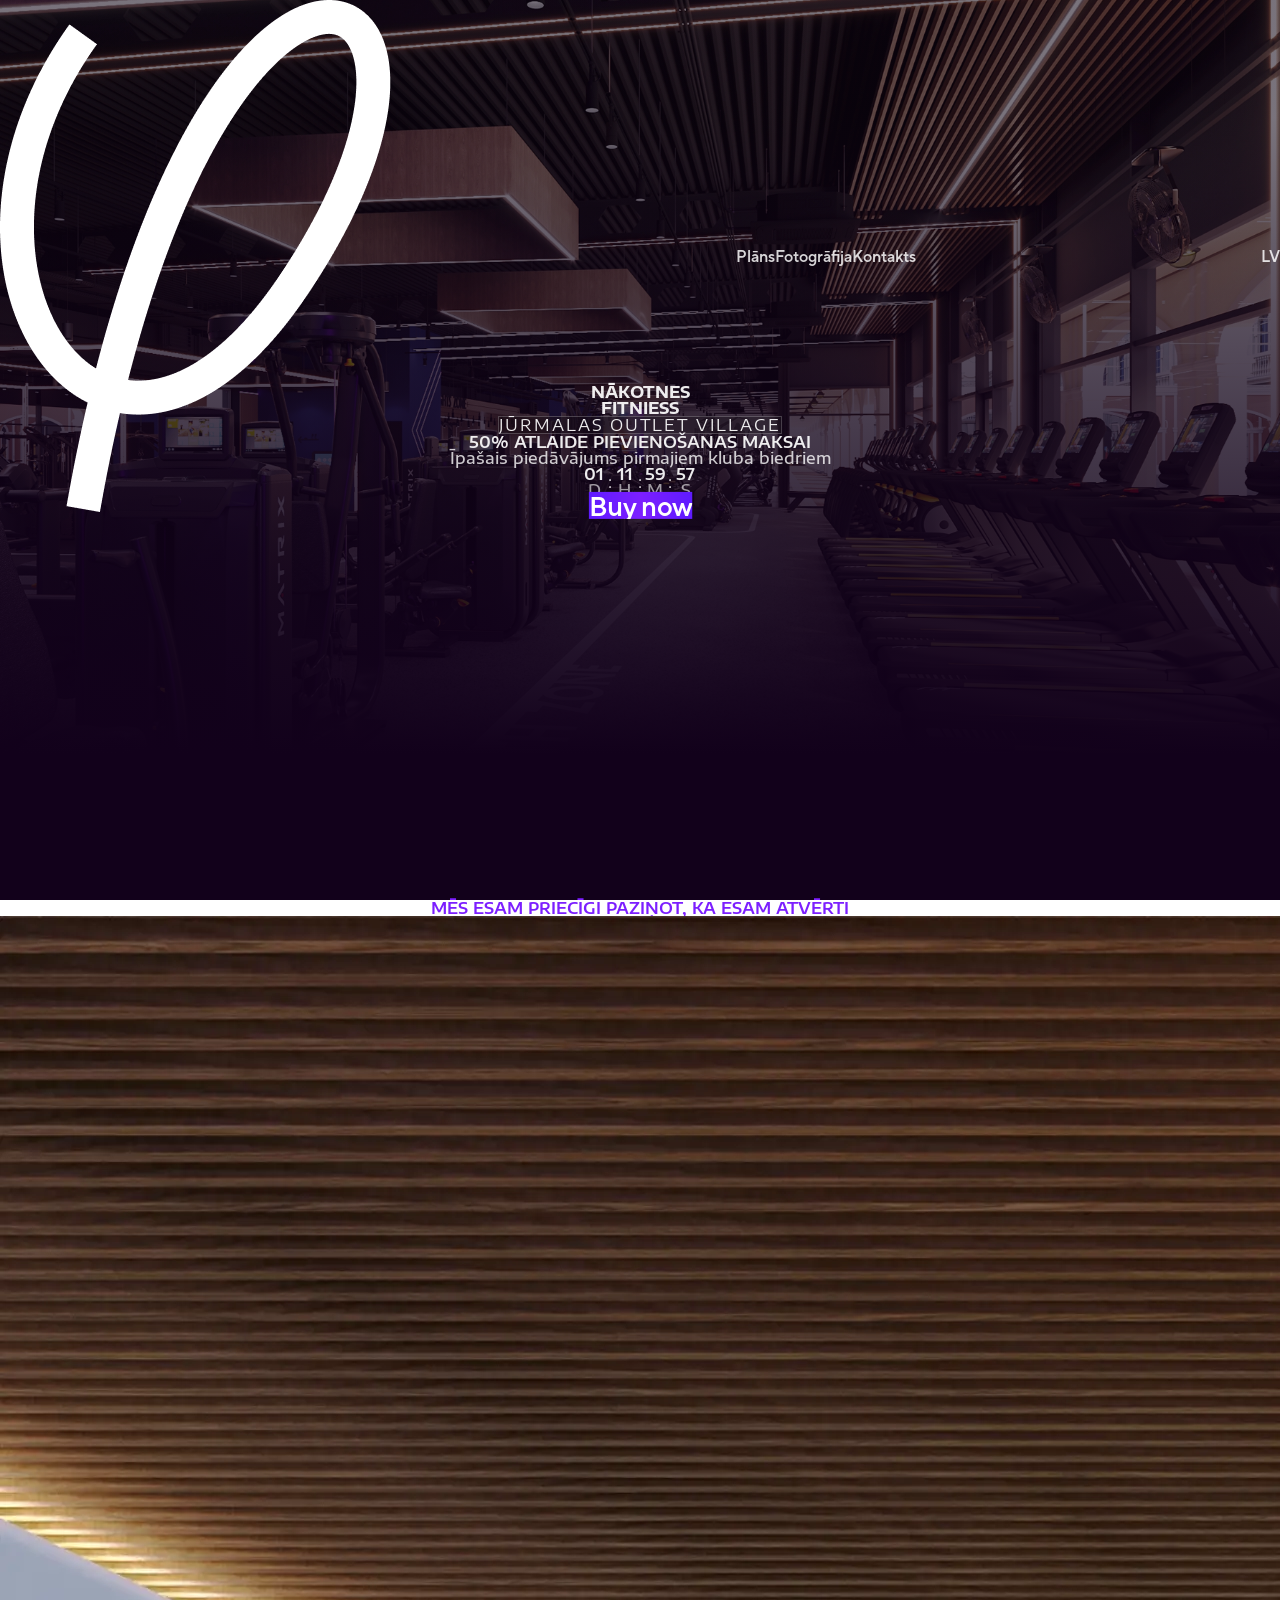
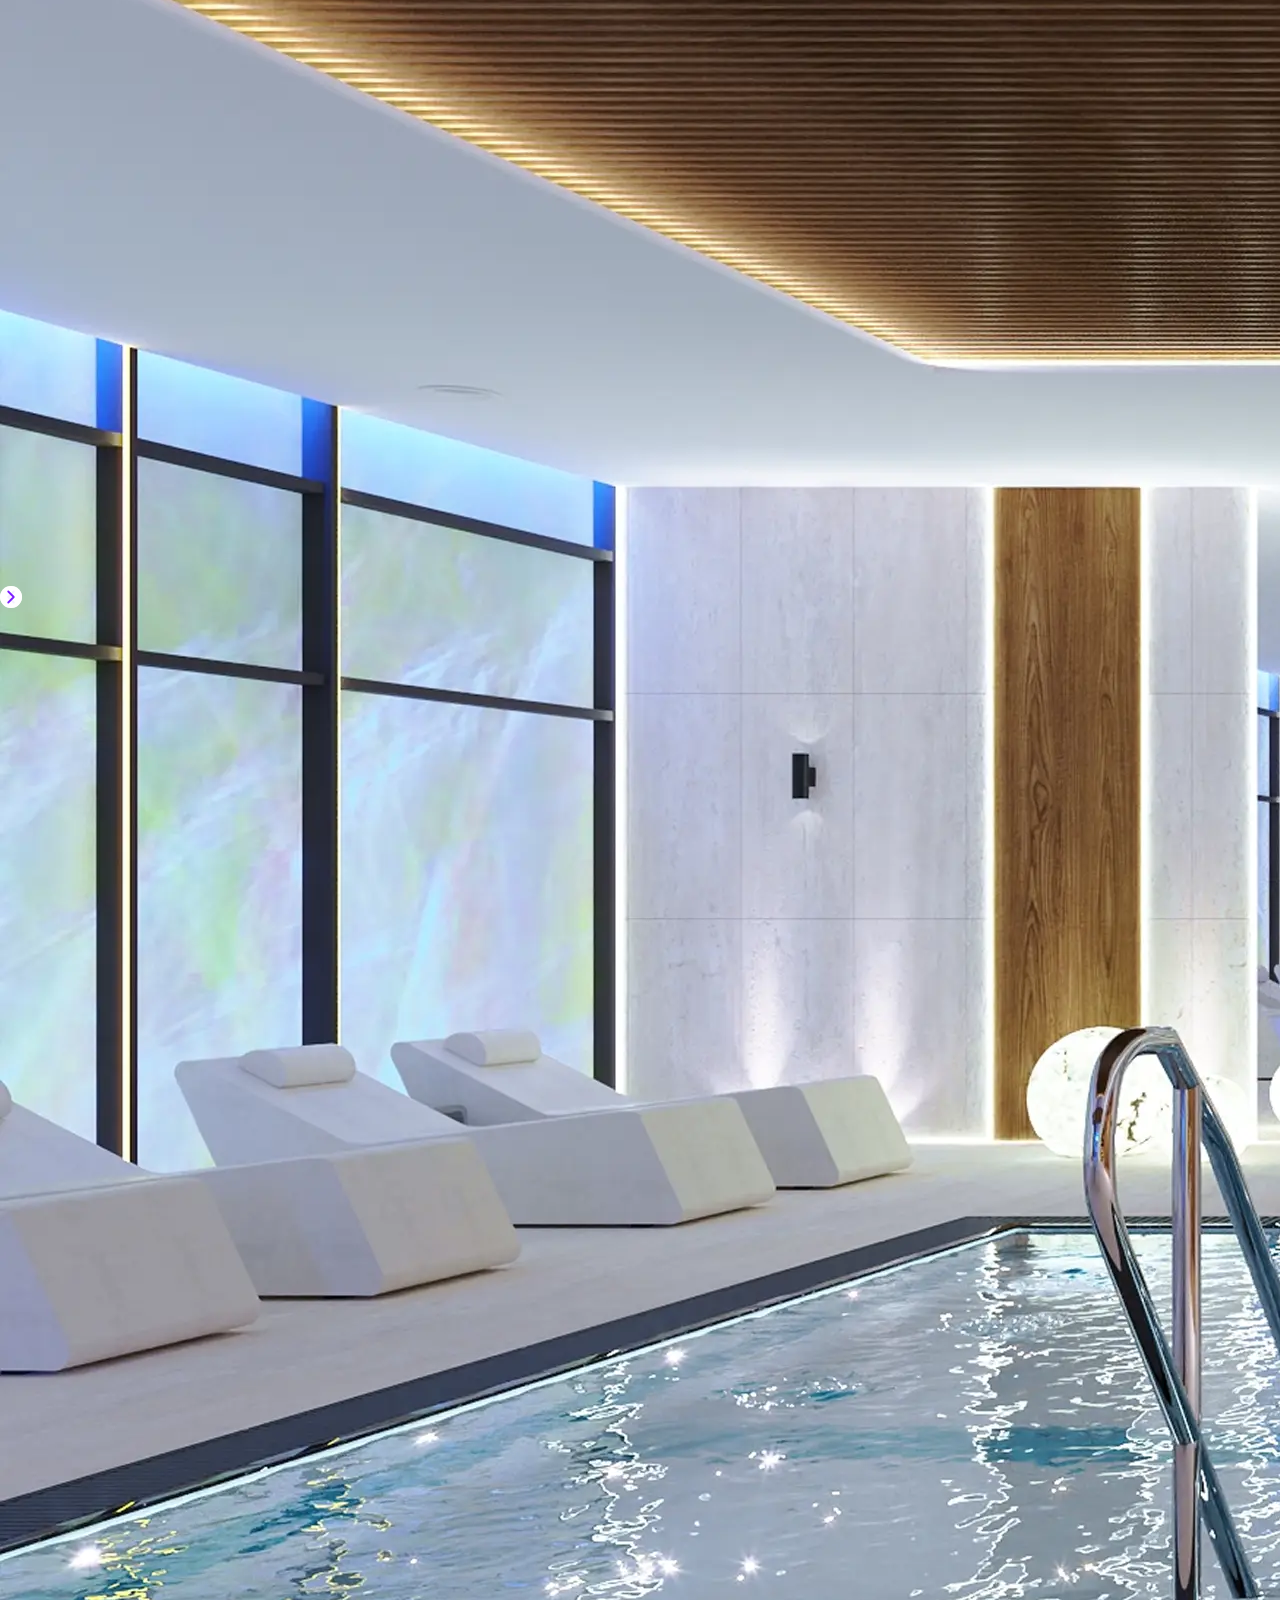
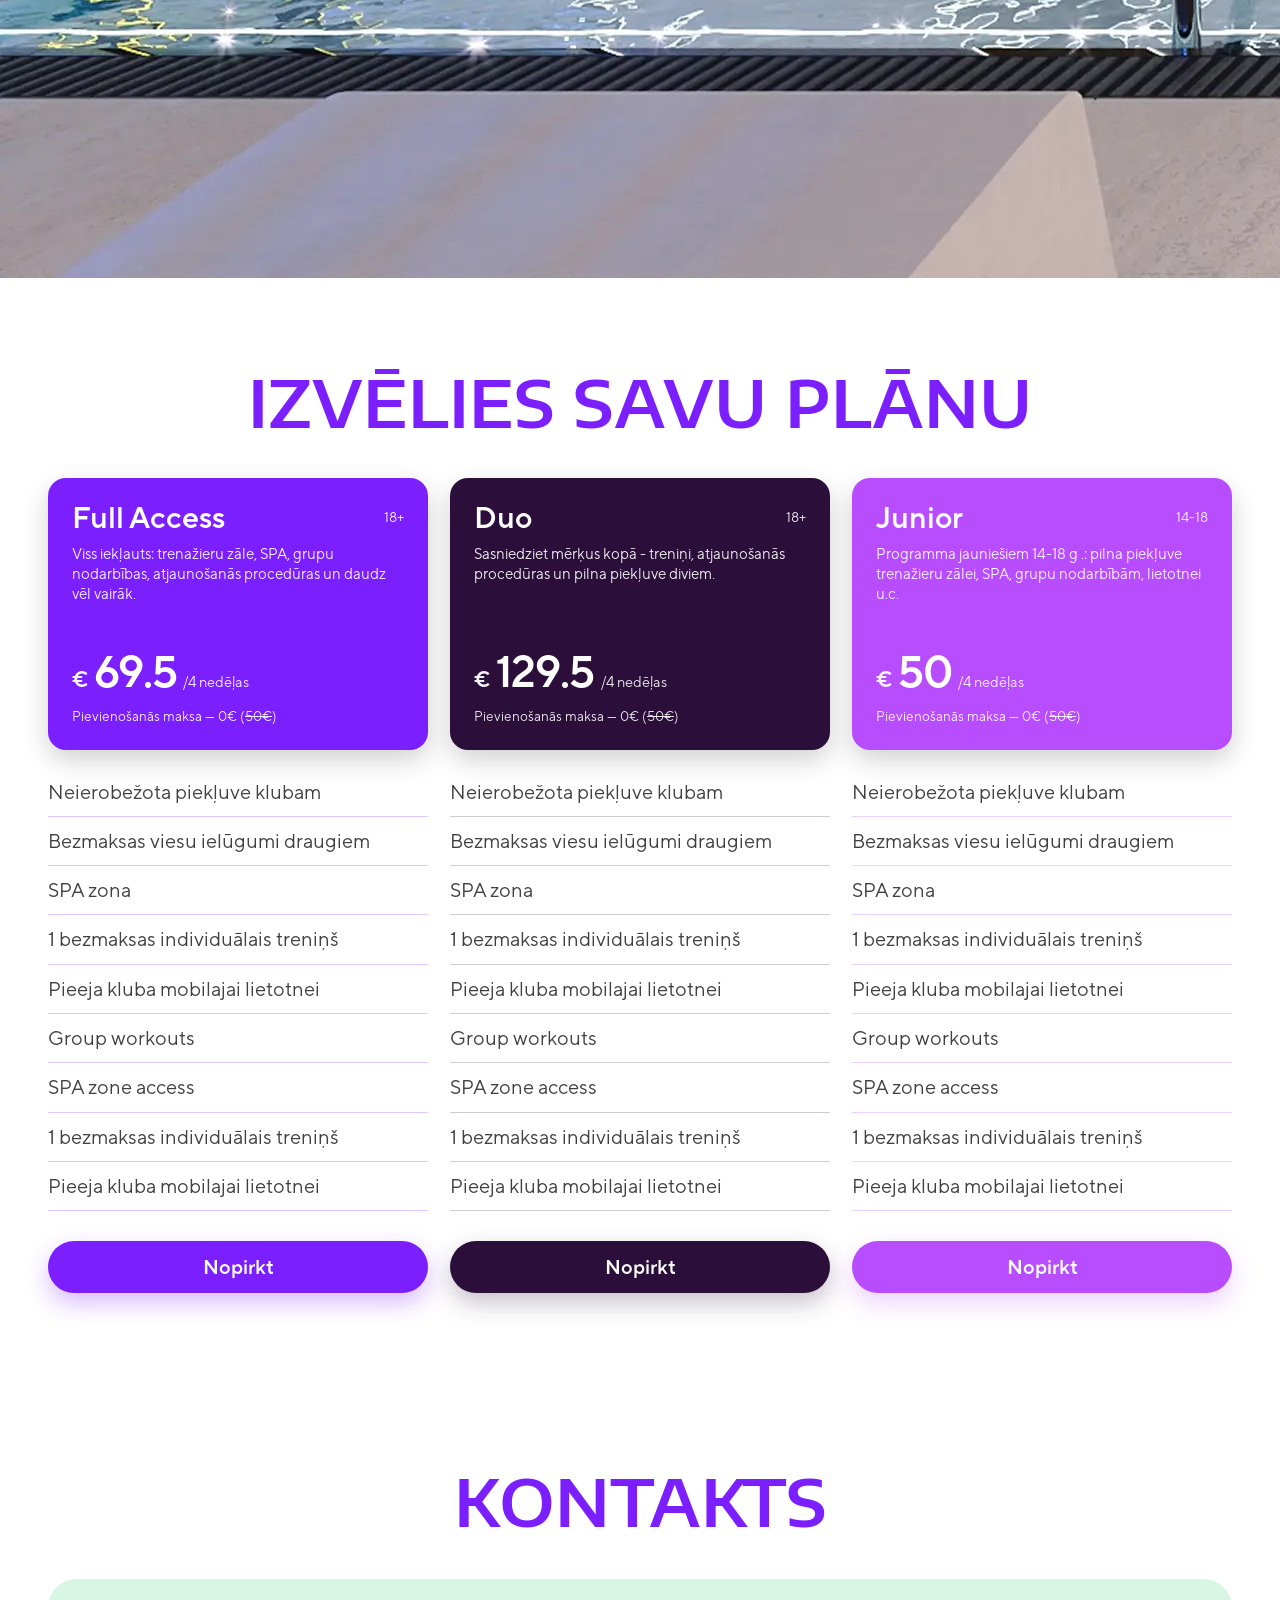
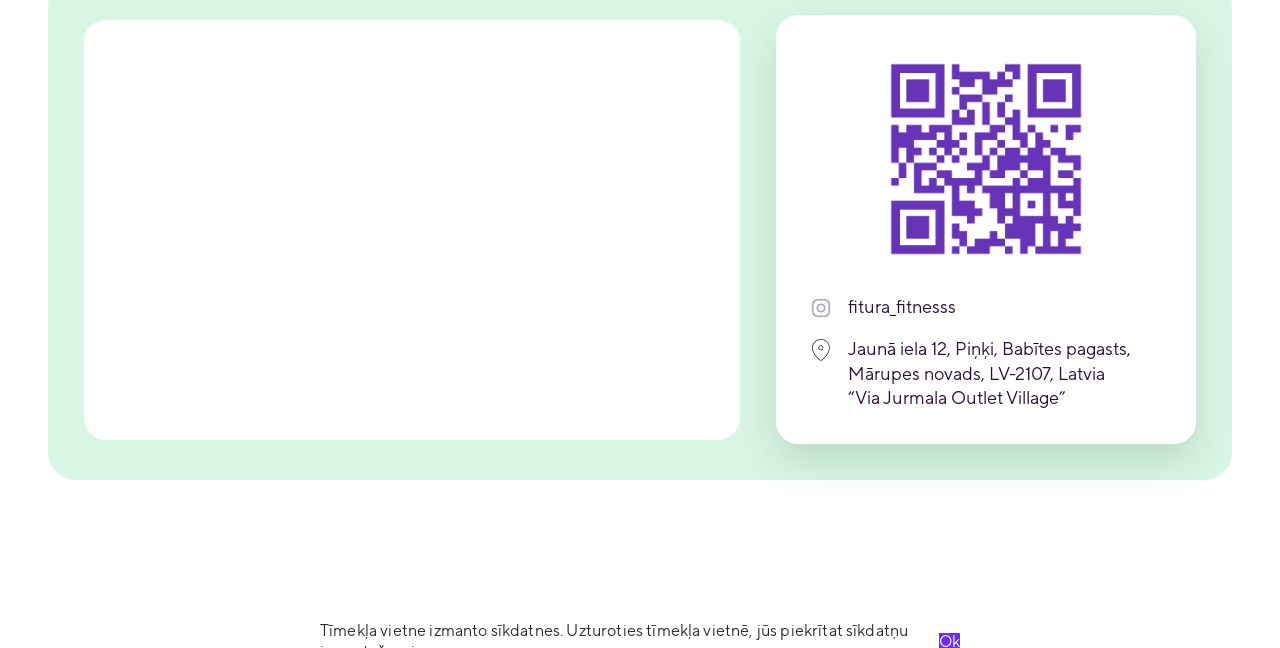
==== commit a0e11ac6: "update hero texts" ====
--- a/lv/index.html
+++ b/lv/index.html
@@ -1,378 +1,641 @@
-<!DOCTYPE html>
+<!doctype html>
 
 <html lang="lv">
-
-<head>
-  <meta charset="utf-8" />
-  <meta content="width=device-width,initial-scale=1" name="viewport" />
-  <!-- Google Tag Manager -->
-  <script>(function (w, d, s, l, i) {
-      w[l] = w[l] || []; w[l].push({
-        'gtm.start':
-          new Date().getTime(), event: 'gtm.js'
-      }); var f = d.getElementsByTagName(s)[0],
-        j = d.createElement(s), dl = l != 'dataLayer' ? '&l=' + l : ''; j.async = true; j.src =
-          'https://www.googletagmanager.com/gtm.js?id=' + i + dl; f.parentNode.insertBefore(j, f);
-    })(window, document, 'script', 'dataLayer', 'GTM-M4DQRX7G');</script>
-  <!-- End Google Tag Manager -->
-  <!-- Google Tag Manager (another one) -->
-  <script>(function (w, d, s, l, i) {
-      w[l] = w[l] || []; w[l].push({
-        'gtm.start':
-          new Date().getTime(), event: 'gtm.js'
-      }); var f = d.getElementsByTagName(s)[0],
-        j = d.createElement(s), dl = l != 'dataLayer' ? '&l=' + l : ''; j.async = true; j.src =
-          'https://www.googletagmanager.com/gtm.js?id=' + i + dl; f.parentNode.insertBefore(j, f);
-    })(window, document, 'script', 'dataLayer', 'GTM-MLTWT5HJ');</script>
-  <!-- End Google Tag Manager -->
-  <meta name="description"
-    content="Futura Fitness pie Via Jurmala Outlet Village: trenažieru zāle, SPA zona, grupu nodarbības un abonementi. Mūs atradīsi Piņķos, Latvijā.">
-  <meta name="robots" content="index, follow">
-  <meta property="og:type" content="website">
-  <meta property="og:locale" content="lv_LV">
-  <meta property="og:title" content="Futura Fitness | Sporta klubs &amp; SPA pie Via Jurmala Outlet Village">
-  <meta property="og:description"
-    content="Futura Fitness pie Via Jurmala Outlet Village: trenažieru zāle, SPA zona, grupu nodarbības un abonementi. Mūs atradīsi Piņķos, Latvijā.">
-  <meta property="og:image" content="../assets/img/logo.png">
-  <meta name="twitter:card" content="summary">
-  <meta name="twitter:title" content="Futura Fitness | Sporta klubs &amp; SPA pie Via Jurmala Outlet Village">
-  <meta name="twitter:description"
-    content="Futura Fitness pie Via Jurmala Outlet Village: trenažieru zāle, SPA zona, grupu nodarbības un abonementi. Mūs atradīsi Piņķos, Latvijā.">
-  <meta name="twitter:image" content="../assets/img/logo.png">
-  <title>Futura Fitness | Sporta klubs &amp; SPA pie Via Jurmala Outlet Village</title>
-  <!-- Fonts
+  <head>
+    <meta charset="utf-8" />
+    <meta content="width=device-width,initial-scale=1" name="viewport" />
+    <!-- Google Tag Manager -->
+    <script>
+      (function (w, d, s, l, i) {
+        w[l] = w[l] || [];
+        w[l].push({
+          "gtm.start": new Date().getTime(),
+          event: "gtm.js",
+        });
+        var f = d.getElementsByTagName(s)[0],
+          j = d.createElement(s),
+          dl = l != "dataLayer" ? "&l=" + l : "";
+        j.async = true;
+        j.src = "https://www.googletagmanager.com/gtm.js?id=" + i + dl;
+        f.parentNode.insertBefore(j, f);
+      })(window, document, "script", "dataLayer", "GTM-M4DQRX7G");
+    </script>
+    <!-- End Google Tag Manager -->
+    <!-- Google Tag Manager (another one) -->
+    <script>
+      (function (w, d, s, l, i) {
+        w[l] = w[l] || [];
+        w[l].push({
+          "gtm.start": new Date().getTime(),
+          event: "gtm.js",
+        });
+        var f = d.getElementsByTagName(s)[0],
+          j = d.createElement(s),
+          dl = l != "dataLayer" ? "&l=" + l : "";
+        j.async = true;
+        j.src = "https://www.googletagmanager.com/gtm.js?id=" + i + dl;
+        f.parentNode.insertBefore(j, f);
+      })(window, document, "script", "dataLayer", "GTM-MLTWT5HJ");
+    </script>
+    <!-- End Google Tag Manager -->
+    <meta
+      name="description"
+      content="Futura Fitness pie Via Jurmala Outlet Village: trenažieru zāle, SPA zona, grupu nodarbības un abonementi. Mūs atradīsi Piņķos, Latvijā."
+    />
+    <meta name="robots" content="index, follow" />
+    <meta property="og:type" content="website" />
+    <meta property="og:locale" content="lv_LV" />
+    <meta
+      property="og:title"
+      content="Futura Fitness | Sporta klubs &amp; SPA pie Via Jurmala Outlet Village"
+    />
+    <meta
+      property="og:description"
+      content="Futura Fitness pie Via Jurmala Outlet Village: trenažieru zāle, SPA zona, grupu nodarbības un abonementi. Mūs atradīsi Piņķos, Latvijā."
+    />
+    <meta property="og:image" content="../assets/img/logo.png" />
+    <meta name="twitter:card" content="summary" />
+    <meta
+      name="twitter:title"
+      content="Futura Fitness | Sporta klubs &amp; SPA pie Via Jurmala Outlet Village"
+    />
+    <meta
+      name="twitter:description"
+      content="Futura Fitness pie Via Jurmala Outlet Village: trenažieru zāle, SPA zona, grupu nodarbības un abonementi. Mūs atradīsi Piņķos, Latvijā."
+    />
+    <meta name="twitter:image" content="../assets/img/logo.png" />
+    <title>
+      Futura Fitness | Sporta klubs &amp; SPA pie Via Jurmala Outlet Village
+    </title>
+    <!-- Fonts
     TODO: replace URLs with your real font files.
     Put .woff2 in /assets/fonts and update @font-face in main.css
   -->
 
-  <link rel="apple-touch-icon" sizes="180x180" href="/assets/img/fav/apple-touch-icon.png">
-  <link rel="icon" type="image/png" sizes="32x32" href="/assets/img/fav/favicon-32x32.png">
-  <link rel="icon" type="image/png" sizes="16x16" href="/assets/img/fav/favicon-16x16.png">
-  <link rel="manifest" href="/assets/img/fav/site.webmanifest">
-
-  <link href="https://fonts.googleapis.com" rel="preconnect" />
-  <link crossorigin="" href="https://fonts.gstatic.com" rel="preconnect" />
-  <link href="https://fonts.googleapis.com" rel="preconnect" />
-  <link crossorigin="" href="https://fonts.gstatic.com" rel="preconnect" />
-  <link
-    href="https://fonts.googleapis.com/css2?family=Encode+Sans+Expanded:wght@100;200;300;400;500;600;700;800;900&amp;display=swap"
-    rel="stylesheet" />
-  <link href="/assets/css/main.css" rel="stylesheet" />
-</head>
-
-<body class="is-loading">
-  <!-- Google Tag Manager (noscript) -->
-  <noscript><iframe src="https://www.googletagmanager.com/ns.html?id=GTM-M4DQRX7G" height="0" width="0"
-      style="display:none;visibility:hidden"></iframe></noscript>
-  <!-- End Google Tag Manager (noscript) -->
-  <!-- Google Tag Manager (noscript) -->
-  <noscript><iframe src="https://www.googletagmanager.com/ns.html?id=GTM-MLTWT5HJ" height="0" width="0"
-      style="display:none;visibility:hidden"></iframe></noscript>
-  <!-- End Google Tag Manager (noscript) -->
-
-  <!-- Preloader (premium) -->
-  <div aria-hidden="true" class="preloader">
-    <div class="preloader__bg"></div>
-    <div aria-label="Loading" class="preloader__wrap" role="status">
-      <div class="preloader__ring"></div>
-      <img alt="" class="preloader__logo" src="/assets/img/logo.png" />
-      <div class="preloader__shine"></div>
-      <div class="preloader__text">Loading</div>
-    </div>
-  </div>
-  <div class="app" id="app">
-    <header class="header">
-      <div class="header__inner">
-        <a aria-label="Home" class="header__logo" href="#top">
-          <img alt="Logo" src="/assets/img/logo.png" />
-        </a>
-        <nav aria-label="Primary" class="header__nav">
-          <a class="header__link" href="#plan">Plāns</a>
-          <a class="header__link" href="#gallery">Fotogrāfija</a>
-          <a class="header__link" href="#contacts">Kontakts</a>
-        </nav>
-        <div class="header__actions"><button aria-expanded="false" aria-label="Open menu" class="header__burger"
-            type="button"><span aria-hidden="true" class="burger__lines"></span></button><button aria-label="Language"
-            class="header__lang" type="button">
-            <span>LV</span>
-          </button></div>
-      </div>
-    </header>
-    <div aria-hidden="true" class="mnav">
-      <div class="mnav__inner">
-        <div class="mnav__top"><a aria-label="Home" class="mnav__logo" href="#top"><img alt="Logo"
-              src="/assets/img/logo.png" /></a><button aria-label="Close menu" class="mnav__close" type="button"><span
-              aria-hidden="true"></span></button></div>
-        <div class="mnav__links"><a class="mnav__btn" href="#plan">Plāns</a><a class="mnav__btn"
-            href="#gallery">Fotogrāfija</a><a class="mnav__btn" href="#contacts">Kontakts</a></div>
-        <div class="mnav__meta">
-          <a class="mnav__social" href="https://www.instagram.com/fitura_fitness?igsh=MWd5MzAxc2djdW5taQ%3D%3D"
-            target="_blank" rel="noopener noreferrer">
-            <img src="../assets/img/contact/instagram1.png" alt="Instagram" />
-            <span>fitura_fitness</span>
-          </a>
-          <div class="mnav__address">
-            <img src="../assets/img/contact/geo1.png" alt="Address" />
-            <span>Jaunā iela 12, Piņķi, Babītes pagasts, Mārupes novads, LV-2107, Latvia<br />“Via Jurmala Outlet
-              Village”</span>
-          </div>
-        </div>
-        <a class="mnav__join" href="https://fiturafitness-membership.flybyglobal.com/">Pievienoties</a>
+    <link
+      rel="apple-touch-icon"
+      sizes="180x180"
+      href="/assets/img/fav/apple-touch-icon.png"
+    />
+    <link
+      rel="icon"
+      type="image/png"
+      sizes="32x32"
+      href="/assets/img/fav/favicon-32x32.png"
+    />
+    <link
+      rel="icon"
+      type="image/png"
+      sizes="16x16"
+      href="/assets/img/fav/favicon-16x16.png"
+    />
+    <link rel="manifest" href="/assets/img/fav/site.webmanifest" />
+
+    <link href="https://fonts.googleapis.com" rel="preconnect" />
+    <link crossorigin="" href="https://fonts.gstatic.com" rel="preconnect" />
+    <link href="https://fonts.googleapis.com" rel="preconnect" />
+    <link crossorigin="" href="https://fonts.gstatic.com" rel="preconnect" />
+    <link
+      href="https://fonts.googleapis.com/css2?family=Encode+Sans+Expanded:wght@100;200;300;400;500;600;700;800;900&amp;display=swap"
+      rel="stylesheet"
+    />
+    <link href="/assets/css/main.css" rel="stylesheet" />
+  </head>
+
+  <body class="is-loading">
+    <!-- Google Tag Manager (noscript) -->
+    <noscript
+      ><iframe
+        src="https://www.googletagmanager.com/ns.html?id=GTM-M4DQRX7G"
+        height="0"
+        width="0"
+        style="display: none; visibility: hidden"
+      ></iframe
+    ></noscript>
+    <!-- End Google Tag Manager (noscript) -->
+    <!-- Google Tag Manager (noscript) -->
+    <noscript
+      ><iframe
+        src="https://www.googletagmanager.com/ns.html?id=GTM-MLTWT5HJ"
+        height="0"
+        width="0"
+        style="display: none; visibility: hidden"
+      ></iframe
+    ></noscript>
+    <!-- End Google Tag Manager (noscript) -->
+
+    <!-- Preloader (premium) -->
+    <div aria-hidden="true" class="preloader">
+      <div class="preloader__bg"></div>
+      <div aria-label="Loading" class="preloader__wrap" role="status">
+        <div class="preloader__ring"></div>
+        <img alt="" class="preloader__logo" src="/assets/img/logo.png" />
+        <div class="preloader__shine"></div>
+        <div class="preloader__text">Loading</div>
       </div>
     </div>
-    <main>
-      <section class="hero" id="top">
-        <div aria-hidden="true" class="hero__bg"></div>
-        <div aria-hidden="true" class="hero__overlay"></div>
-        <div class="hero__inner">
-          <h1 class="hero__title" data-animate="up">NĀKOTNES<br />FITNIESS</h1>
-          <p class="hero__place" data-animate="up"><span class="hero__placeText">JŪRMALAS OUTLET VILLAGE</span></p>
-
-          <div class="hero__offer" data-animate="up">
-            <p class="hero__offerTitle">50% ATLAIDE PIEVIENOŠANAS MAKSAI</p>
-            <p class="hero__offerSub">Ierobežots Pirmspārdošanas Piedāvājums</p>
-          </div>
-          <!-- Timer -->
-          <div class="timer" data-animate="up" data-end="">
-            <div aria-label="Countdown timer" class="timer__row">
-              <div class="timer__cell">
-                <span class="timer__num" data-t="d">01</span>
-                <span class="timer__label">D</span>
+    <div class="app" id="app">
+      <header class="header">
+        <div class="header__inner">
+          <a aria-label="Home" class="header__logo" href="#top">
+            <img alt="Logo" src="/assets/img/logo.png" />
+          </a>
+          <nav aria-label="Primary" class="header__nav">
+            <a class="header__link" href="#plan">Plāns</a>
+            <a class="header__link" href="#gallery">Fotogrāfija</a>
+            <a class="header__link" href="#contacts">Kontakts</a>
+          </nav>
+          <div class="header__actions">
+            <button
+              aria-expanded="false"
+              aria-label="Open menu"
+              class="header__burger"
+              type="button"
+            >
+              <span aria-hidden="true" class="burger__lines"></span></button
+            ><button aria-label="Language" class="header__lang" type="button">
+              <span>LV</span>
+            </button>
+          </div>
+        </div>
+      </header>
+      <div aria-hidden="true" class="mnav">
+        <div class="mnav__inner">
+          <div class="mnav__top">
+            <a aria-label="Home" class="mnav__logo" href="#top"
+              ><img alt="Logo" src="/assets/img/logo.png" /></a
+            ><button aria-label="Close menu" class="mnav__close" type="button">
+              <span aria-hidden="true"></span>
+            </button>
+          </div>
+          <div class="mnav__links">
+            <a class="mnav__btn" href="#plan">Plāns</a
+            ><a class="mnav__btn" href="#gallery">Fotogrāfija</a
+            ><a class="mnav__btn" href="#contacts">Kontakts</a>
+          </div>
+          <div class="mnav__meta">
+            <a
+              class="mnav__social"
+              href="https://www.instagram.com/fitura_fitness?igsh=MWd5MzAxc2djdW5taQ%3D%3D"
+              target="_blank"
+              rel="noopener noreferrer"
+            >
+              <img src="../assets/img/contact/instagram1.png" alt="Instagram" />
+              <span>fitura_fitness</span>
+            </a>
+            <div class="mnav__address">
+              <img src="../assets/img/contact/geo1.png" alt="Address" />
+              <span
+                >Jaunā iela 12, Piņķi, Babītes pagasts, Mārupes novads, LV-2107,
+                Latvia<br />“Via Jurmala Outlet Village”</span
+              >
+            </div>
+          </div>
+          <a
+            class="mnav__join"
+            href="https://fiturafitness-membership.flybyglobal.com/"
+            >Pievienoties</a
+          >
+        </div>
+      </div>
+      <main>
+        <section class="hero" id="top">
+          <div aria-hidden="true" class="hero__bg"></div>
+          <div aria-hidden="true" class="hero__overlay"></div>
+          <div class="hero__inner">
+            <h1 class="hero__title" data-animate="up">
+              NĀKOTNES<br />FITNIESS
+            </h1>
+            <p class="hero__place" data-animate="up">
+              <span class="hero__placeText">JŪRMALAS OUTLET VILLAGE</span>
+            </p>
+
+            <div class="hero__offer" data-animate="up">
+              <p class="hero__offerTitle">50% ATLAIDE PIEVIENOŠANAS MAKSAI</p>
+              <p class="hero__offerSub">
+                Īpašais piedāvājums pirmajiem kluba biedriem
+              </p>
+            </div>
+            <!-- Timer -->
+            <div class="timer" data-animate="up" data-end="">
+              <div aria-label="Countdown timer" class="timer__row">
+                <div class="timer__cell">
+                  <span class="timer__num" data-t="d">01</span>
+                  <span class="timer__label">D</span>
+                </div>
+                <span class="timer__sep">:</span>
+                <div class="timer__cell">
+                  <span class="timer__num" data-t="h">05</span>
+                  <span class="timer__label">H</span>
+                </div>
+                <span class="timer__sep">:</span>
+                <div class="timer__cell">
+                  <span class="timer__num" data-t="m">44</span>
+                  <span class="timer__label">M</span>
+                </div>
+                <span class="timer__sep">:</span>
+                <div class="timer__cell">
+                  <span class="timer__num" data-t="s">59</span>
+                  <span class="timer__label">S</span>
+                </div>
               </div>
-              <span class="timer__sep">:</span>
-              <div class="timer__cell">
-                <span class="timer__num" data-t="h">05</span>
-                <span class="timer__label">H</span>
+            </div>
+            <div class="hero__cta" data-animate="up">
+              <a class="btn btn--primary" href="#plan" id="buyNowBtn"
+                >Buy now</a
+              >
+            </div>
+          </div>
+        </section>
+
+        <section class="gallery" id="gallery">
+          <div class="gallery__inner">
+            <h2 class="gallery__title">
+              Mēs esam priecīgi paziņot, ka esam atvērti
+            </h2>
+            <div class="gallery__slider" data-gallery="">
+              <button
+                aria-label="Previous"
+                class="gallery__arrow gallery__arrow--prev"
+                type="button"
+              >
+                <svg
+                  aria-hidden="true"
+                  fill="none"
+                  height="22"
+                  viewbox="0 0 24 24"
+                  width="22"
+                >
+                  <path
+                    d="M15 18l-6-6 6-6"
+                    stroke="currentColor"
+                    stroke-linecap="round"
+                    stroke-linejoin="round"
+                    stroke-width="2"
+                  ></path>
+                </svg>
+              </button>
+              <div aria-live="polite" class="gallery__viewport">
+                <div class="gallery__track">
+                  <div class="gallery__slide">
+                    <img
+                      alt="Gallery 1"
+                      loading="lazy"
+                      src="/assets/img/gallery/1.webp"
+                    />
+                  </div>
+                  <div class="gallery__slide">
+                    <img
+                      alt="Gallery 2"
+                      loading="lazy"
+                      src="/assets/img/gallery/2.webp"
+                    />
+                  </div>
+                  <div class="gallery__slide">
+                    <img
+                      alt="Gallery 3"
+                      loading="lazy"
+                      src="/assets/img/gallery/3.webp"
+                    />
+                  </div>
+                  <div class="gallery__slide">
+                    <img
+                      alt="Gallery 4"
+                      loading="lazy"
+                      src="/assets/img/gallery/4.webp"
+                    />
+                  </div>
+                  <div class="gallery__slide">
+                    <img
+                      alt="Gallery 5"
+                      loading="lazy"
+                      src="/assets/img/gallery/5.webp"
+                    />
+                  </div>
+                  <div class="gallery__slide">
+                    <img
+                      alt="Gallery 6"
+                      loading="lazy"
+                      src="/assets/img/gallery/6.webp"
+                    />
+                  </div>
+                  <div class="gallery__slide">
+                    <img
+                      alt="Gallery 6"
+                      loading="lazy"
+                      src="/assets/img/gallery/7.webp"
+                    />
+                  </div>
+                </div>
               </div>
-              <span class="timer__sep">:</span>
-              <div class="timer__cell">
-                <span class="timer__num" data-t="m">44</span>
-                <span class="timer__label">M</span>
+              <!-- Swipe hint (tablet/mobile) -->
+              <div
+                aria-hidden="true"
+                class="gallery__hint"
+                data-gallery-hint=""
+              >
+                <span class="gallery__hint-icon"></span>
+                <span class="gallery__hint-text">Swipe</span>
               </div>
-              <span class="timer__sep">:</span>
-              <div class="timer__cell">
-                <span class="timer__num" data-t="s">59</span>
-                <span class="timer__label">S</span>
+              <button
+                aria-label="Next"
+                class="gallery__arrow gallery__arrow--next"
+                type="button"
+              >
+                <svg
+                  aria-hidden="true"
+                  fill="none"
+                  height="22"
+                  viewbox="0 0 24 24"
+                  width="22"
+                >
+                  <path
+                    d="M9 6l6 6-6 6"
+                    stroke="currentColor"
+                    stroke-linecap="round"
+                    stroke-linejoin="round"
+                    stroke-width="2"
+                  ></path>
+                </svg>
+              </button>
+            </div>
+
+            <div class="gallery__dots" aria-hidden="true">
+              <span class="gallery__dot is-active"></span>
+              <span class="gallery__dot"></span>
+              <span class="gallery__dot"></span>
+            </div>
+          </div>
+        </section>
+
+        <section class="plan" id="plan">
+          <div class="plan__inner">
+            <h2 class="plan__title">IZVĒLIES SAVU PLĀNU</h2>
+            <div class="plan__grid">
+              <!-- Full Access -->
+              <article
+                aria-label="Full Access plan"
+                class="plan-col plan-col--full"
+              >
+                <div class="plan-card plan-card--full">
+                  <div class="plan-card__top">
+                    <div class="plan-card__head">
+                      <h3 class="plan-card__name">Full Access</h3>
+                      <span class="plan-card__age">18+</span>
+                    </div>
+                    <p class="plan-card__desc">
+                      Viss iekļauts: trenažieru zāle, SPA, grupu nodarbības,
+                      atjaunošanās procedūras un daudz vēl vairāk.
+                    </p>
+                  </div>
+                  <div class="plan-card__price">
+                    <span class="plan-card__eur">€</span>
+                    <span class="plan-card__value">69.5</span>
+                    <span class="plan-card__per">/4 nedēļas</span>
+                  </div>
+                  <p class="plan-card__fee">
+                    Pievienošanās maksa — 0€ (<s>50€</s>)
+                  </p>
+                </div>
+                <button aria-expanded="false" class="plan-acc" type="button">
+                  <span class="plan-acc__text">The tariff includes:</span
+                  ><span aria-hidden="true" class="plan-acc__ico"></span>
+                </button>
+                <ul class="plan-list">
+                  <li class="plan-list__item">Neierobežota piekļuve klubam</li>
+                  <li class="plan-list__item">
+                    Bezmaksas viesu ielūgumi draugiem
+                  </li>
+                  <li class="plan-list__item">SPA zona</li>
+                  <li class="plan-list__item">
+                    1 bezmaksas individuālais treniņš
+                  </li>
+                  <li class="plan-list__item">
+                    Pieeja kluba mobilajai lietotnei
+                  </li>
+                  <li class="plan-list__item">Group workouts</li>
+                  <li class="plan-list__item">SPA zone access</li>
+                  <li class="plan-list__item">
+                    1 bezmaksas individuālais treniņš
+                  </li>
+                  <li class="plan-list__item">
+                    Pieeja kluba mobilajai lietotnei
+                  </li>
+                </ul>
+                <button
+                  class="plan-buy"
+                  type="button"
+                  onclick="
+                    window.location.href =
+                      'https://fiturafitness-membership.flybyglobal.com/'
+                  "
+                >
+                  Nopirkt
+                </button>
+              </article>
+              <!-- Duo -->
+              <article aria-label="Duo plan" class="plan-col plan-col--duo">
+                <div class="plan-card plan-card--duo">
+                  <div class="plan-card__top">
+                    <div class="plan-card__head">
+                      <h3 class="plan-card__name">Duo</h3>
+                      <span class="plan-card__age">18+</span>
+                    </div>
+                    <p class="plan-card__desc">
+                      Sasniedziet mērķus kopā - treniņi, atjaunošanās procedūras
+                      un pilna piekļuve diviem.
+                    </p>
+                  </div>
+                  <div class="plan-card__price">
+                    <span class="plan-card__eur">€</span>
+                    <span class="plan-card__value">129.5</span>
+                    <span class="plan-card__per">/4 nedēļas</span>
+                  </div>
+                  <p class="plan-card__fee">
+                    Pievienošanās maksa — 0€ (<s>50€</s>)
+                  </p>
+                </div>
+                <button aria-expanded="false" class="plan-acc" type="button">
+                  <span class="plan-acc__text">The tariff includes:</span
+                  ><span aria-hidden="true" class="plan-acc__ico"></span>
+                </button>
+                <ul class="plan-list">
+                  <li class="plan-list__item">Neierobežota piekļuve klubam</li>
+                  <li class="plan-list__item">
+                    Bezmaksas viesu ielūgumi draugiem
+                  </li>
+                  <li class="plan-list__item">SPA zona</li>
+                  <li class="plan-list__item">
+                    1 bezmaksas individuālais treniņš
+                  </li>
+                  <li class="plan-list__item">
+                    Pieeja kluba mobilajai lietotnei
+                  </li>
+                  <li class="plan-list__item">Group workouts</li>
+                  <li class="plan-list__item">SPA zone access</li>
+                  <li class="plan-list__item">
+                    1 bezmaksas individuālais treniņš
+                  </li>
+                  <li class="plan-list__item">
+                    Pieeja kluba mobilajai lietotnei
+                  </li>
+                </ul>
+                <button
+                  class="plan-buy"
+                  type="button"
+                  onclick="
+                    window.location.href =
+                      'https://fiturafitness-membership.flybyglobal.com/'
+                  "
+                >
+                  Nopirkt
+                </button>
+              </article>
+              <!-- Junior -->
+              <article
+                aria-label="Junior plan"
+                class="plan-col plan-col--junior"
+              >
+                <div class="plan-card plan-card--junior">
+                  <div class="plan-card__top">
+                    <div class="plan-card__head">
+                      <h3 class="plan-card__name">Junior</h3>
+                      <span class="plan-card__age">14-18</span>
+                    </div>
+                    <p class="plan-card__desc">
+                      Programma jauniešiem 14-18 g .: pilna piekļuve trenažieru
+                      zālei, SPA, grupu nodarbībām, lietotnei u.c.
+                    </p>
+                  </div>
+                  <div class="plan-card__price">
+                    <span class="plan-card__eur">€</span>
+                    <span class="plan-card__value">50</span>
+                    <span class="plan-card__per">/4 nedēļas</span>
+                  </div>
+                  <p class="plan-card__fee">
+                    Pievienošanās maksa — 0€ (<s>50€</s>)
+                  </p>
+                </div>
+                <button aria-expanded="false" class="plan-acc" type="button">
+                  <span class="plan-acc__text">The tariff includes:</span
+                  ><span aria-hidden="true" class="plan-acc__ico"></span>
+                </button>
+                <ul class="plan-list">
+                  <li class="plan-list__item">Neierobežota piekļuve klubam</li>
+                  <li class="plan-list__item">
+                    Bezmaksas viesu ielūgumi draugiem
+                  </li>
+                  <li class="plan-list__item">SPA zona</li>
+                  <li class="plan-list__item">
+                    1 bezmaksas individuālais treniņš
+                  </li>
+                  <li class="plan-list__item">
+                    Pieeja kluba mobilajai lietotnei
+                  </li>
+                  <li class="plan-list__item">Group workouts</li>
+                  <li class="plan-list__item">SPA zone access</li>
+                  <li class="plan-list__item">
+                    1 bezmaksas individuālais treniņš
+                  </li>
+                  <li class="plan-list__item">
+                    Pieeja kluba mobilajai lietotnei
+                  </li>
+                </ul>
+                <button
+                  class="plan-buy"
+                  type="button"
+                  onclick="
+                    window.location.href =
+                      'https://fiturafitness-membership.flybyglobal.com/'
+                  "
+                >
+                  Nopirkt
+                </button>
+              </article>
+            </div>
+          </div>
+        </section>
+
+        <section class="contact" id="contacts">
+          <div class="contact__inner">
+            <h2 class="contact__title">KONTAKTS</h2>
+            <div class="contact__panel">
+              <div class="contact__grid">
+                <div aria-label="Map" class="contact__map">
+                  <iframe
+                    allowfullscreen=""
+                    loading="lazy"
+                    referrerpolicy="no-referrer-when-downgrade"
+                    src="https://www.google.com/maps/embed?pb=!1m18!1m12!1m3!1d2175.5798839648496!2d23.904755276735823!3d56.95599877355328!2m3!1f0!2f0!3f0!3m2!1i1024!2i768!4f13.1!3m3!1m2!1s0x46eedb567061eced%3A0x7381d9700582e111!2sVia%20Jurmala%20Outlet%20Village!5e0!3m2!1sru!2s!4v1771968945071!5m2!1sru!2s"
+                    style="border: 0"
+                  ></iframe>
+                </div>
+                <aside aria-label="Contact info" class="contact__card">
+                  <img
+                    alt="QR code"
+                    class="contact__qr"
+                    src="/assets/img/contact/qr.png"
+                  />
+                  <div class="contact__rows">
+                    <div class="contact__row">
+                      <img
+                        alt=""
+                        class="contact__ico"
+                        src="/assets/img/contact/instagram.png"
+                      />
+                      <a
+                        href="https://www.instagram.com/fitura_fitness?igsh=MWd5MzAxc2djdW5taQ=="
+                        target="_blank"
+                        rel="noopener noreferrer"
+                        class="contact__text"
+                      >
+                        fitura_fitnesss
+                      </a>
+                    </div>
+                    <div class="contact__row contact__row--top">
+                      <img
+                        alt=""
+                        class="contact__ico"
+                        src="/assets/img/contact/geo.png"
+                      />
+                      <span class="contact__text">
+                        Jaunā iela 12, Piņķi, Babītes pagasts, Mārupes novads,
+                        LV-2107, Latvia<br />
+                        “Via Jurmala Outlet Village”
+                      </span>
+                    </div>
+                  </div>
+                </aside>
               </div>
             </div>
           </div>
-          <div class="hero__cta" data-animate="up">
-            <a class="btn btn--primary" href="#plan" id="buyNowBtn">Buy now</a>
-          </div>
+        </section>
+      </main>
+      <footer class="footer">
+        <div class="footer__inner">
+          <nav aria-label="Footer navigation" class="footer__nav">
+            <a class="footer__link" href="#plan">Plāns</a>
+            <a class="footer__link" href="#gallery">Fotogrāfija</a>
+            <a class="footer__link" href="#contacts">Kontakts</a>
+            <a class="footer__link" href="offer.html">Publiskais piedāvājums</a>
+          </nav>
         </div>
-      </section>
-
-      <section class="gallery" id="gallery">
-        <div class="gallery__inner">
-          <h2 class="gallery__title">Mēs tevi šeit gaidām.</h2>
-          <div class="gallery__slider" data-gallery="">
-            <button aria-label="Previous" class="gallery__arrow gallery__arrow--prev" type="button">
-              <svg aria-hidden="true" fill="none" height="22" viewbox="0 0 24 24" width="22">
-                <path d="M15 18l-6-6 6-6" stroke="currentColor" stroke-linecap="round" stroke-linejoin="round"
-                  stroke-width="2"></path>
-              </svg>
-            </button>
-            <div aria-live="polite" class="gallery__viewport">
-              <div class="gallery__track">
-                <div class="gallery__slide"><img alt="Gallery 1" loading="lazy" src="/assets/img/gallery/1.webp" />
-                </div>
-                <div class="gallery__slide"><img alt="Gallery 2" loading="lazy" src="/assets/img/gallery/2.webp" />
-                </div>
-                <div class="gallery__slide"><img alt="Gallery 3" loading="lazy" src="/assets/img/gallery/3.webp" />
-                </div>
-                <div class="gallery__slide"><img alt="Gallery 4" loading="lazy" src="/assets/img/gallery/4.webp" />
-                </div>
-                <div class="gallery__slide"><img alt="Gallery 5" loading="lazy" src="/assets/img/gallery/5.webp" />
-                </div>
-                <div class="gallery__slide"><img alt="Gallery 6" loading="lazy" src="/assets/img/gallery/6.webp" />
-                </div>
-                <div class="gallery__slide"><img alt="Gallery 6" loading="lazy" src="/assets/img/gallery/7.webp" />
-                </div>
-              </div>
-            </div>
-            <!-- Swipe hint (tablet/mobile) -->
-            <div aria-hidden="true" class="gallery__hint" data-gallery-hint="">
-              <span class="gallery__hint-icon"></span>
-              <span class="gallery__hint-text">Swipe</span>
-            </div>
-            <button aria-label="Next" class="gallery__arrow gallery__arrow--next" type="button">
-              <svg aria-hidden="true" fill="none" height="22" viewbox="0 0 24 24" width="22">
-                <path d="M9 6l6 6-6 6" stroke="currentColor" stroke-linecap="round" stroke-linejoin="round"
-                  stroke-width="2"></path>
-              </svg>
-            </button>
-          </div>
-
-          <div class="gallery__dots" aria-hidden="true">
-            <span class="gallery__dot is-active"></span>
-            <span class="gallery__dot"></span>
-            <span class="gallery__dot"></span>
-          </div>
-        </div>
-      </section>
-
-      <section class="plan" id="plan">
-        <div class="plan__inner">
-          <h2 class="plan__title">IZVĒLIES SAVU PLĀNU</h2>
-          <div class="plan__grid">
-            <!-- Full Access -->
-            <article aria-label="Full Access plan" class="plan-col plan-col--full">
-              <div class="plan-card plan-card--full">
-                <div class="plan-card__top">
-                  <div class="plan-card__head">
-                    <h3 class="plan-card__name">Full Access</h3>
-                    <span class="plan-card__age">18+</span>
-                  </div>
-                  <p class="plan-card__desc">Viss iekļauts: trenažieru zāle, SPA, grupu nodarbības, atjaunošanās
-                    procedūras un daudz vēl vairāk.</p>
-                </div>
-                <div class="plan-card__price">
-                  <span class="plan-card__eur">€</span>
-                  <span class="plan-card__value">69.5</span>
-                  <span class="plan-card__per">/4 nedēļas</span>
-                </div>
-                <p class="plan-card__fee">Pievienošanās maksa — 0€ (<s>50€</s>)</p>
-              </div>
-              <button aria-expanded="false" class="plan-acc" type="button"><span class="plan-acc__text">The tariff
-                  includes:</span><span aria-hidden="true" class="plan-acc__ico"></span></button>
-              <ul class="plan-list">
-                <li class="plan-list__item">Neierobežota piekļuve klubam</li>
-                <li class="plan-list__item">Bezmaksas viesu ielūgumi draugiem</li>
-                <li class="plan-list__item">SPA zona</li>
-                <li class="plan-list__item">1 bezmaksas individuālais treniņš</li>
-                <li class="plan-list__item">Pieeja kluba mobilajai lietotnei</li>
-                <li class="plan-list__item">Group workouts</li>
-                <li class="plan-list__item">SPA zone access</li>
-                <li class="plan-list__item">1 bezmaksas individuālais treniņš</li>
-                <li class="plan-list__item">Pieeja kluba mobilajai lietotnei</li>
-              </ul>
-              <button class="plan-buy" type="button"
-                onclick="window.location.href='https://fiturafitness-membership.flybyglobal.com/'">Nopirkt</button>
-            </article>
-            <!-- Duo -->
-            <article aria-label="Duo plan" class="plan-col plan-col--duo">
-              <div class="plan-card plan-card--duo">
-                <div class="plan-card__top">
-                  <div class="plan-card__head">
-                    <h3 class="plan-card__name">Duo</h3>
-                    <span class="plan-card__age">18+</span>
-                  </div>
-                  <p class="plan-card__desc">Sasniedziet mērķus kopā - treniņi, atjaunošanās procedūras un pilna
-                    piekļuve diviem.</p>
-                </div>
-                <div class="plan-card__price">
-                  <span class="plan-card__eur">€</span>
-                  <span class="plan-card__value">129.5</span>
-                  <span class="plan-card__per">/4 nedēļas</span>
-                </div>
-                <p class="plan-card__fee">Pievienošanās maksa — 0€ (<s>50€</s>)</p>
-              </div>
-              <button aria-expanded="false" class="plan-acc" type="button"><span class="plan-acc__text">The tariff
-                  includes:</span><span aria-hidden="true" class="plan-acc__ico"></span></button>
-              <ul class="plan-list">
-                <li class="plan-list__item">Neierobežota piekļuve klubam</li>
-                <li class="plan-list__item">Bezmaksas viesu ielūgumi draugiem</li>
-                <li class="plan-list__item">SPA zona</li>
-                <li class="plan-list__item">1 bezmaksas individuālais treniņš</li>
-                <li class="plan-list__item">Pieeja kluba mobilajai lietotnei</li>
-                <li class="plan-list__item">Group workouts</li>
-                <li class="plan-list__item">SPA zone access</li>
-                <li class="plan-list__item">1 bezmaksas individuālais treniņš</li>
-                <li class="plan-list__item">Pieeja kluba mobilajai lietotnei</li>
-              </ul>
-              <button class="plan-buy" type="button"
-                onclick="window.location.href='https://fiturafitness-membership.flybyglobal.com/'">Nopirkt</button>
-            </article>
-            <!-- Junior -->
-            <article aria-label="Junior plan" class="plan-col plan-col--junior">
-              <div class="plan-card plan-card--junior">
-                <div class="plan-card__top">
-                  <div class="plan-card__head">
-                    <h3 class="plan-card__name">Junior</h3>
-                    <span class="plan-card__age">14-18</span>
-                  </div>
-                  <p class="plan-card__desc">Programma jauniešiem 14-18 g .: pilna piekļuve trenažieru zālei, SPA, grupu
-                    nodarbībām, lietotnei u.c.</p>
-                </div>
-                <div class="plan-card__price">
-                  <span class="plan-card__eur">€</span>
-                  <span class="plan-card__value">50</span>
-                  <span class="plan-card__per">/4 nedēļas</span>
-                </div>
-                <p class="plan-card__fee">Pievienošanās maksa — 0€ (<s>50€</s>)</p>
-              </div>
-              <button aria-expanded="false" class="plan-acc" type="button"><span class="plan-acc__text">The tariff
-                  includes:</span><span aria-hidden="true" class="plan-acc__ico"></span></button>
-              <ul class="plan-list">
-                <li class="plan-list__item">Neierobežota piekļuve klubam</li>
-                <li class="plan-list__item">Bezmaksas viesu ielūgumi draugiem</li>
-                <li class="plan-list__item">SPA zona</li>
-                <li class="plan-list__item">1 bezmaksas individuālais treniņš</li>
-                <li class="plan-list__item">Pieeja kluba mobilajai lietotnei</li>
-                <li class="plan-list__item">Group workouts</li>
-                <li class="plan-list__item">SPA zone access</li>
-                <li class="plan-list__item">1 bezmaksas individuālais treniņš</li>
-                <li class="plan-list__item">Pieeja kluba mobilajai lietotnei</li>
-              </ul>
-              <button class="plan-buy" type="button"
-                onclick="window.location.href='https://fiturafitness-membership.flybyglobal.com/'">Nopirkt</button>
-            </article>
-          </div>
-        </div>
-      </section>
-
-      <section class="contact" id="contacts">
-        <div class="contact__inner">
-          <h2 class="contact__title">KONTAKTS</h2>
-          <div class="contact__panel">
-            <div class="contact__grid">
-              <div aria-label="Map" class="contact__map">
-                <iframe allowfullscreen="" loading="lazy" referrerpolicy="no-referrer-when-downgrade"
-                  src="https://www.google.com/maps/embed?pb=!1m18!1m12!1m3!1d2175.5798839648496!2d23.904755276735823!3d56.95599877355328!2m3!1f0!2f0!3f0!3m2!1i1024!2i768!4f13.1!3m3!1m2!1s0x46eedb567061eced%3A0x7381d9700582e111!2sVia%20Jurmala%20Outlet%20Village!5e0!3m2!1sru!2s!4v1771968945071!5m2!1sru!2s"
-                  style="border:0;"></iframe>
-              </div>
-              <aside aria-label="Contact info" class="contact__card">
-                <img alt="QR code" class="contact__qr" src="/assets/img/contact/qr.png" />
-                <div class="contact__rows">
-                  <div class="contact__row">
-                    <img alt="" class="contact__ico" src="/assets/img/contact/instagram.png" />
-                    <a href="https://www.instagram.com/fitura_fitness?igsh=MWd5MzAxc2djdW5taQ==" target="_blank"
-                      rel="noopener noreferrer" class="contact__text">
-                      fitura_fitnesss
-                    </a>
-                  </div>
-                  <div class="contact__row contact__row--top">
-                    <img alt="" class="contact__ico" src="/assets/img/contact/geo.png" />
-                    <span class="contact__text">
-                      Jaunā iela 12, Piņķi, Babītes pagasts, Mārupes novads, LV-2107, Latvia<br />
-                      “Via Jurmala Outlet Village”
-                    </span>
-                  </div>
-                </div>
-              </aside>
-            </div>
-          </div>
-        </div>
-      </section>
-    </main>
-    <footer class="footer">
-      <div class="footer__inner">
-        <nav aria-label="Footer navigation" class="footer__nav">
-          <a class="footer__link" href="#plan">Plāns</a>
-          <a class="footer__link" href="#gallery">Fotogrāfija</a>
-          <a class="footer__link" href="#contacts">Kontakts</a>
-          <a class="footer__link" href="offer.html">Publiskais piedāvājums</a>
-        </nav>
+      </footer>
+    </div>
+    <!-- Cookie consent -->
+    <div
+      aria-label="Cookie consent"
+      aria-live="polite"
+      class="cookie"
+      id="cookieConsent"
+      role="dialog"
+    >
+      <div class="cookie__text">
+        Tīmekļa vietne izmanto sīkdatnes. Uzturoties tīmekļa vietnē, jūs
+        piekrītat sīkdatņu izmantošanai
       </div>
-    </footer>
-  </div>
-  <!-- Cookie consent -->
-  <div aria-label="Cookie consent" aria-live="polite" class="cookie" id="cookieConsent" role="dialog">
-    <div class="cookie__text">Tīmekļa vietne izmanto sīkdatnes. Uzturoties tīmekļa vietnē, jūs piekrītat sīkdatņu
-      izmantošanai</div>
-    <button class="cookie__btn" id="cookieOk" type="button">Ok</button>
-  </div>
-  <script src="/assets/js/main.js"></script>
-</body>
-
-</html>+      <button class="cookie__btn" id="cookieOk" type="button">Ok</button>
+    </div>
+    <script src="/assets/js/main.js"></script>
+  </body>
+</html>
--- a/assets/css/main.css
+++ b/assets/css/main.css
@@ -856,6 +856,13 @@
   border-radius: calc(24 * var(--px));
 }
 
+/* Allow comfortable vertical scrolling while letting JS handle horizontal swipes */
+@media (hover: none), (pointer: coarse) {
+  .gallery__viewport {
+    touch-action: pan-y;
+  }
+}
+
 .gallery__track {
   display: flex;
   gap: calc(26 * var(--px));
@@ -877,6 +884,8 @@
   height: 100%;
   object-fit: cover;
   display: block;
+  user-select: none;
+  -webkit-user-drag: none;
 }
 
 .gallery__arrow {
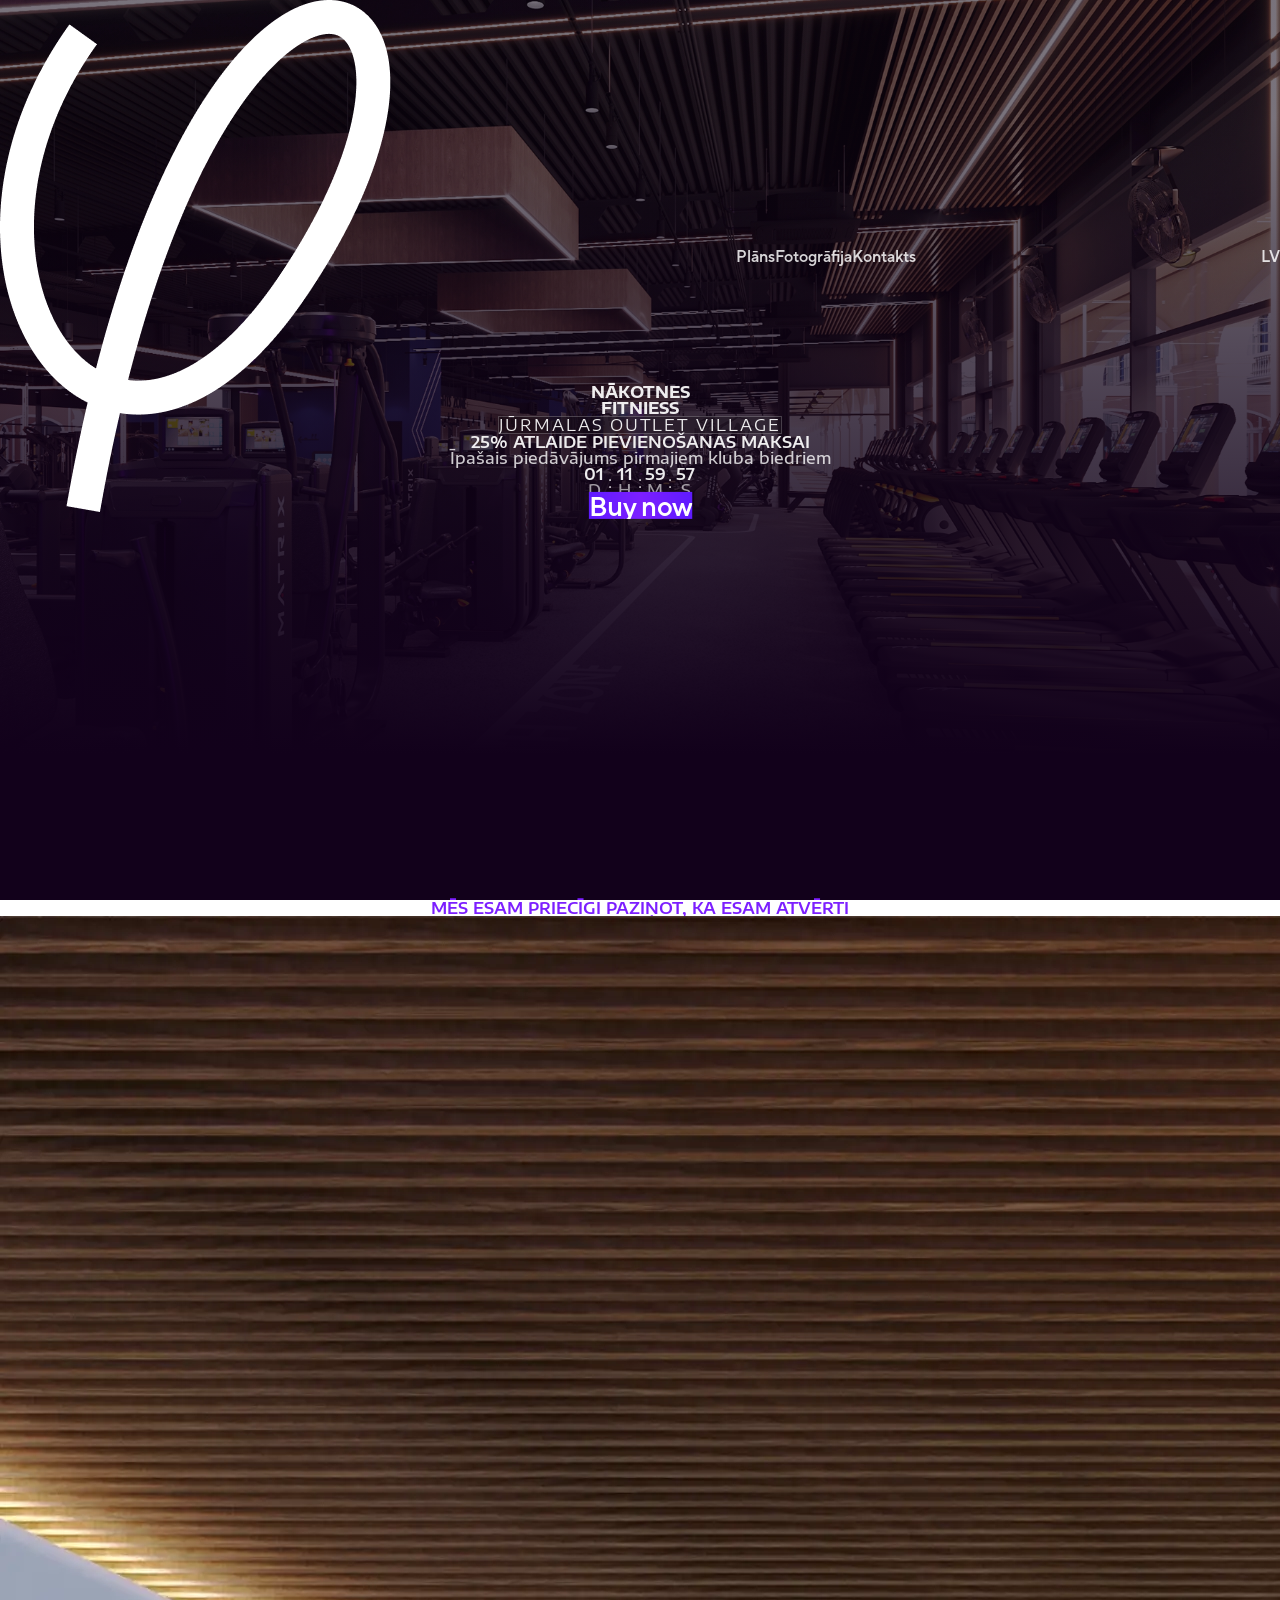
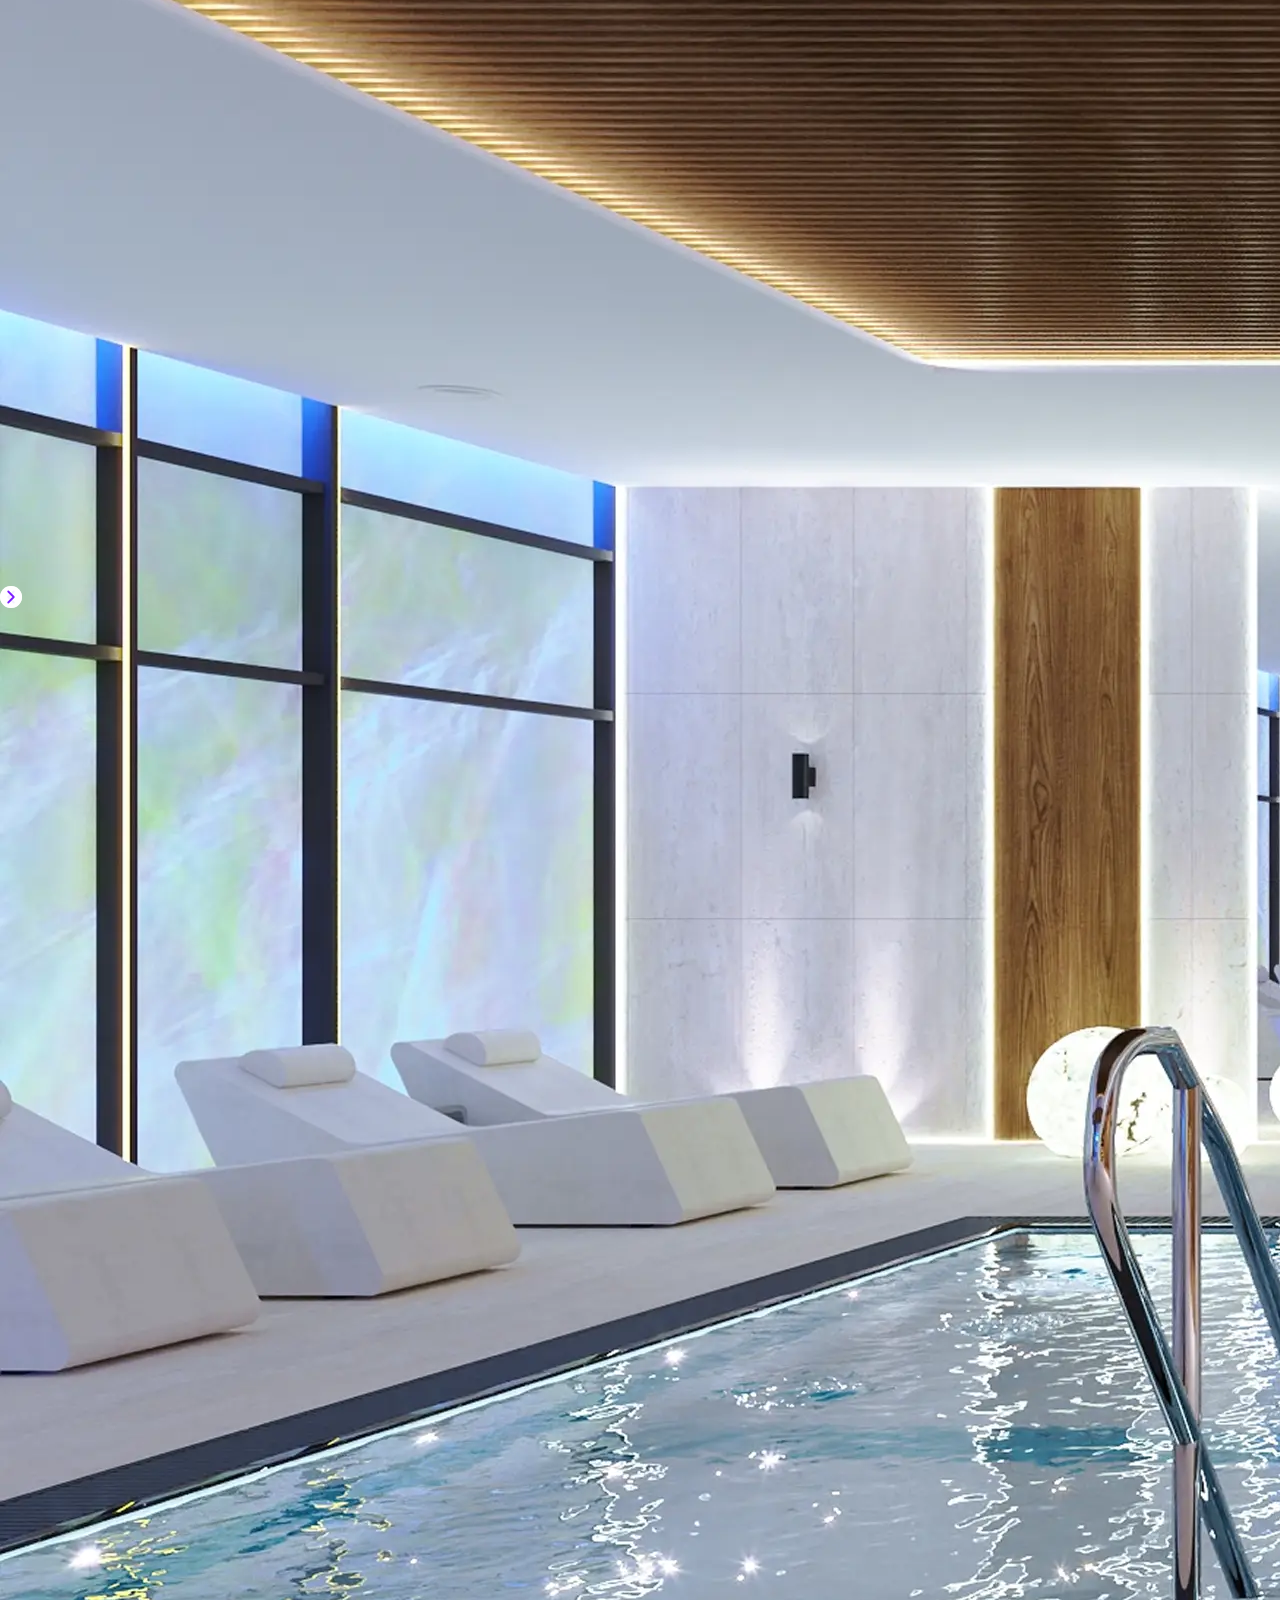
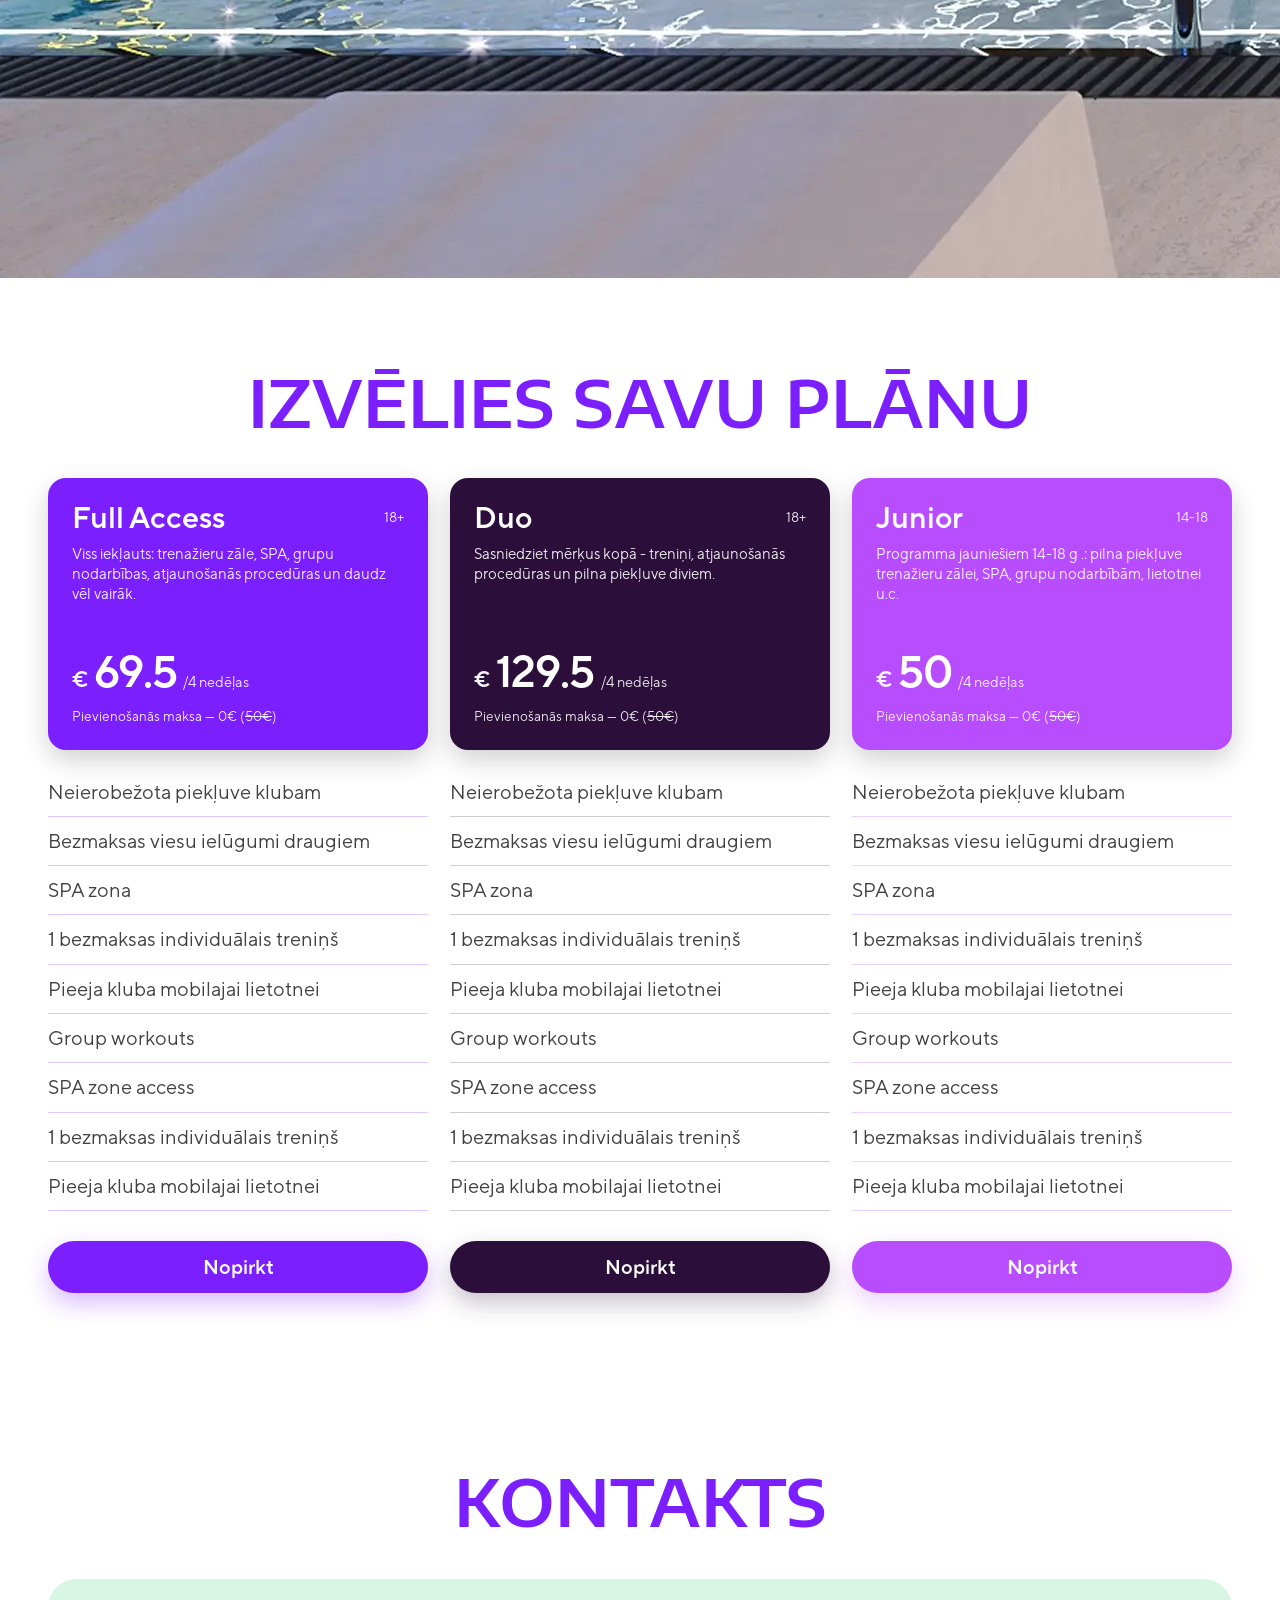
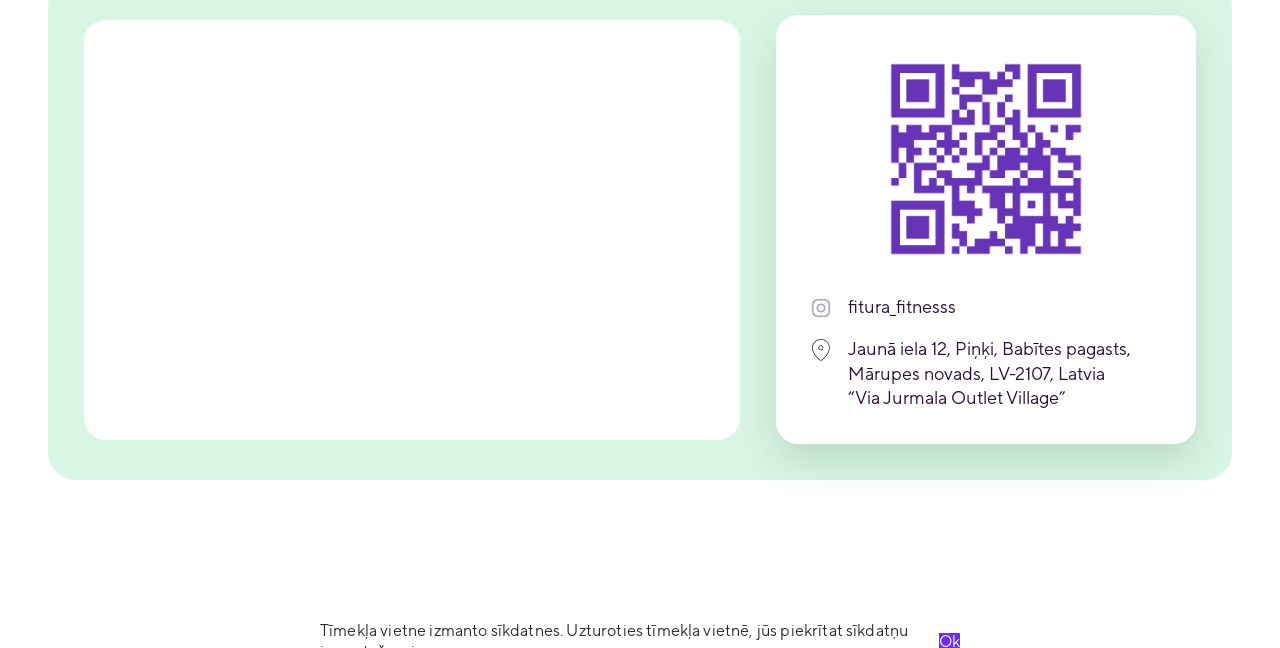
==== commit 12d6deb4: "update discount" ====
--- a/lv/index.html
+++ b/lv/index.html
@@ -211,7 +211,7 @@
             </p>
 
             <div class="hero__offer" data-animate="up">
-              <p class="hero__offerTitle">50% ATLAIDE PIEVIENOŠANAS MAKSAI</p>
+              <p class="hero__offerTitle">25% ATLAIDE PIEVIENOŠANAS MAKSAI</p>
               <p class="hero__offerSub">
                 Īpašais piedāvājums pirmajiem kluba biedriem
               </p>
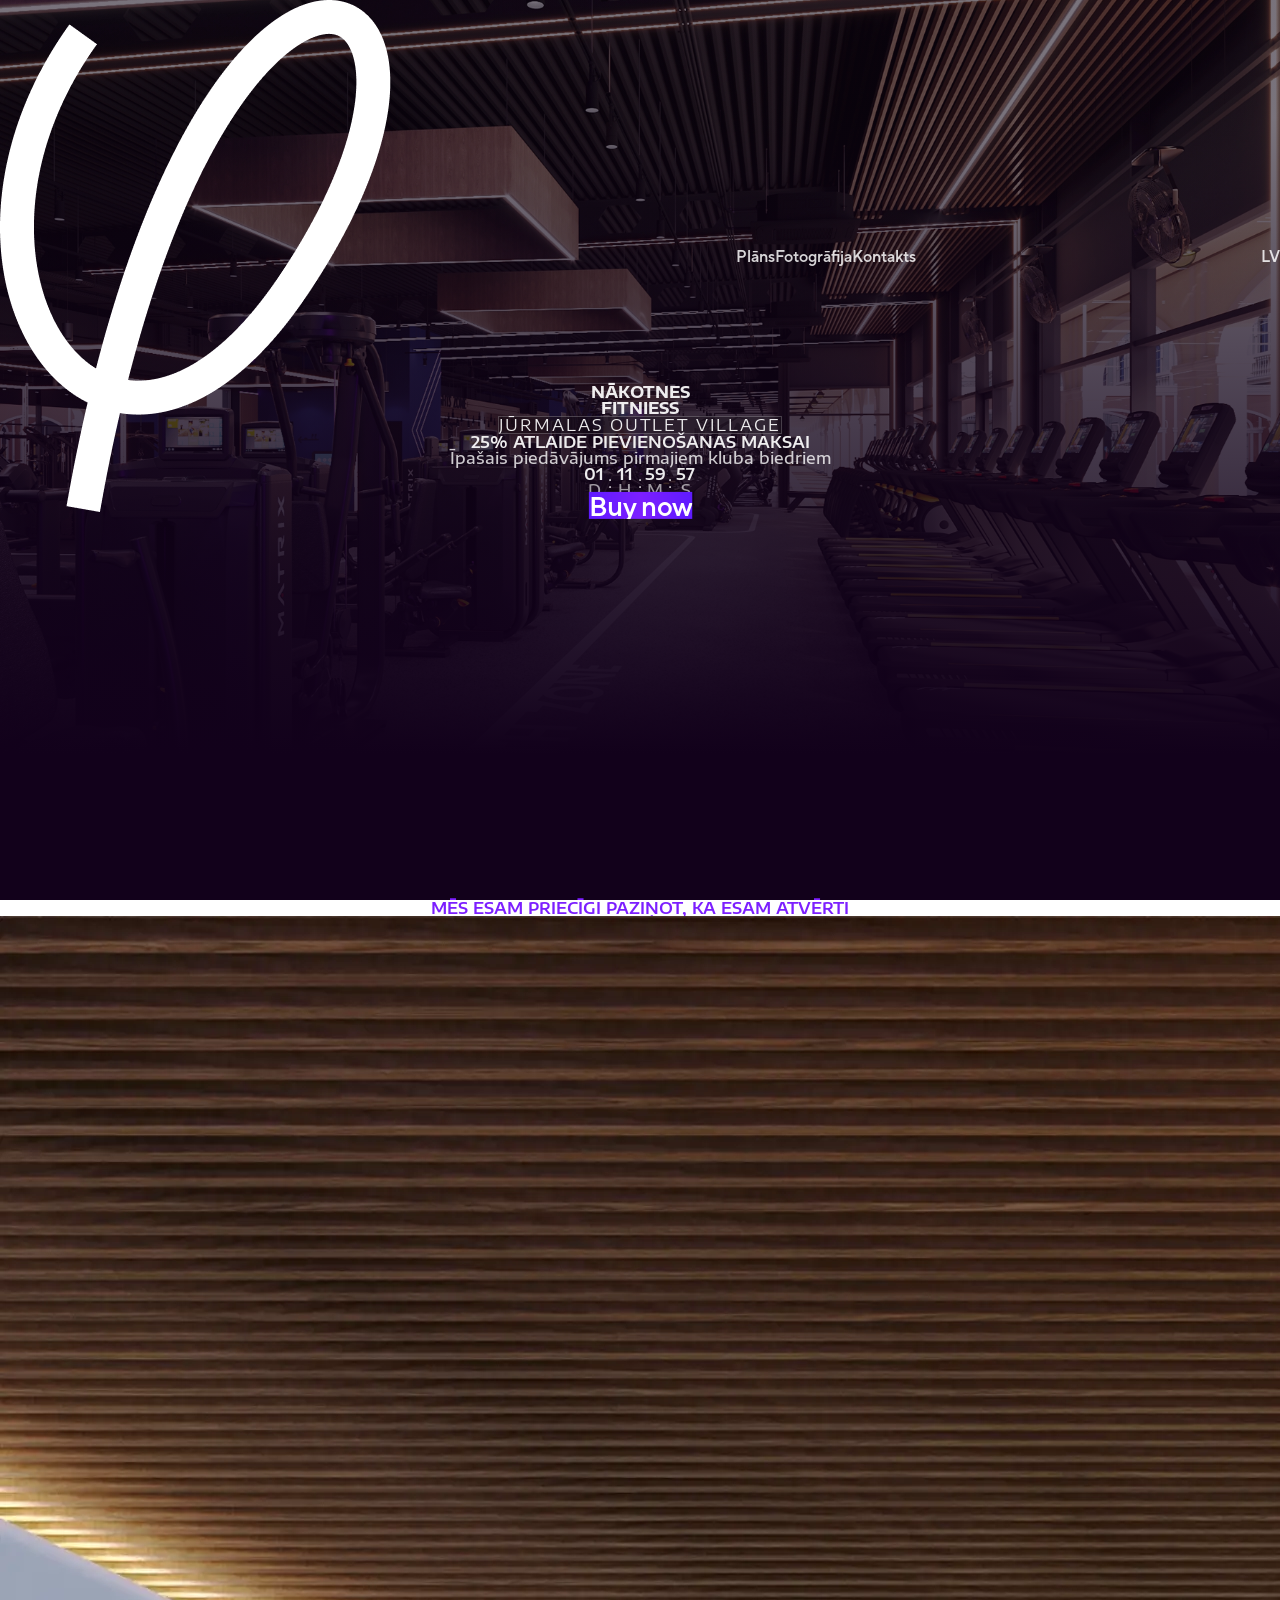
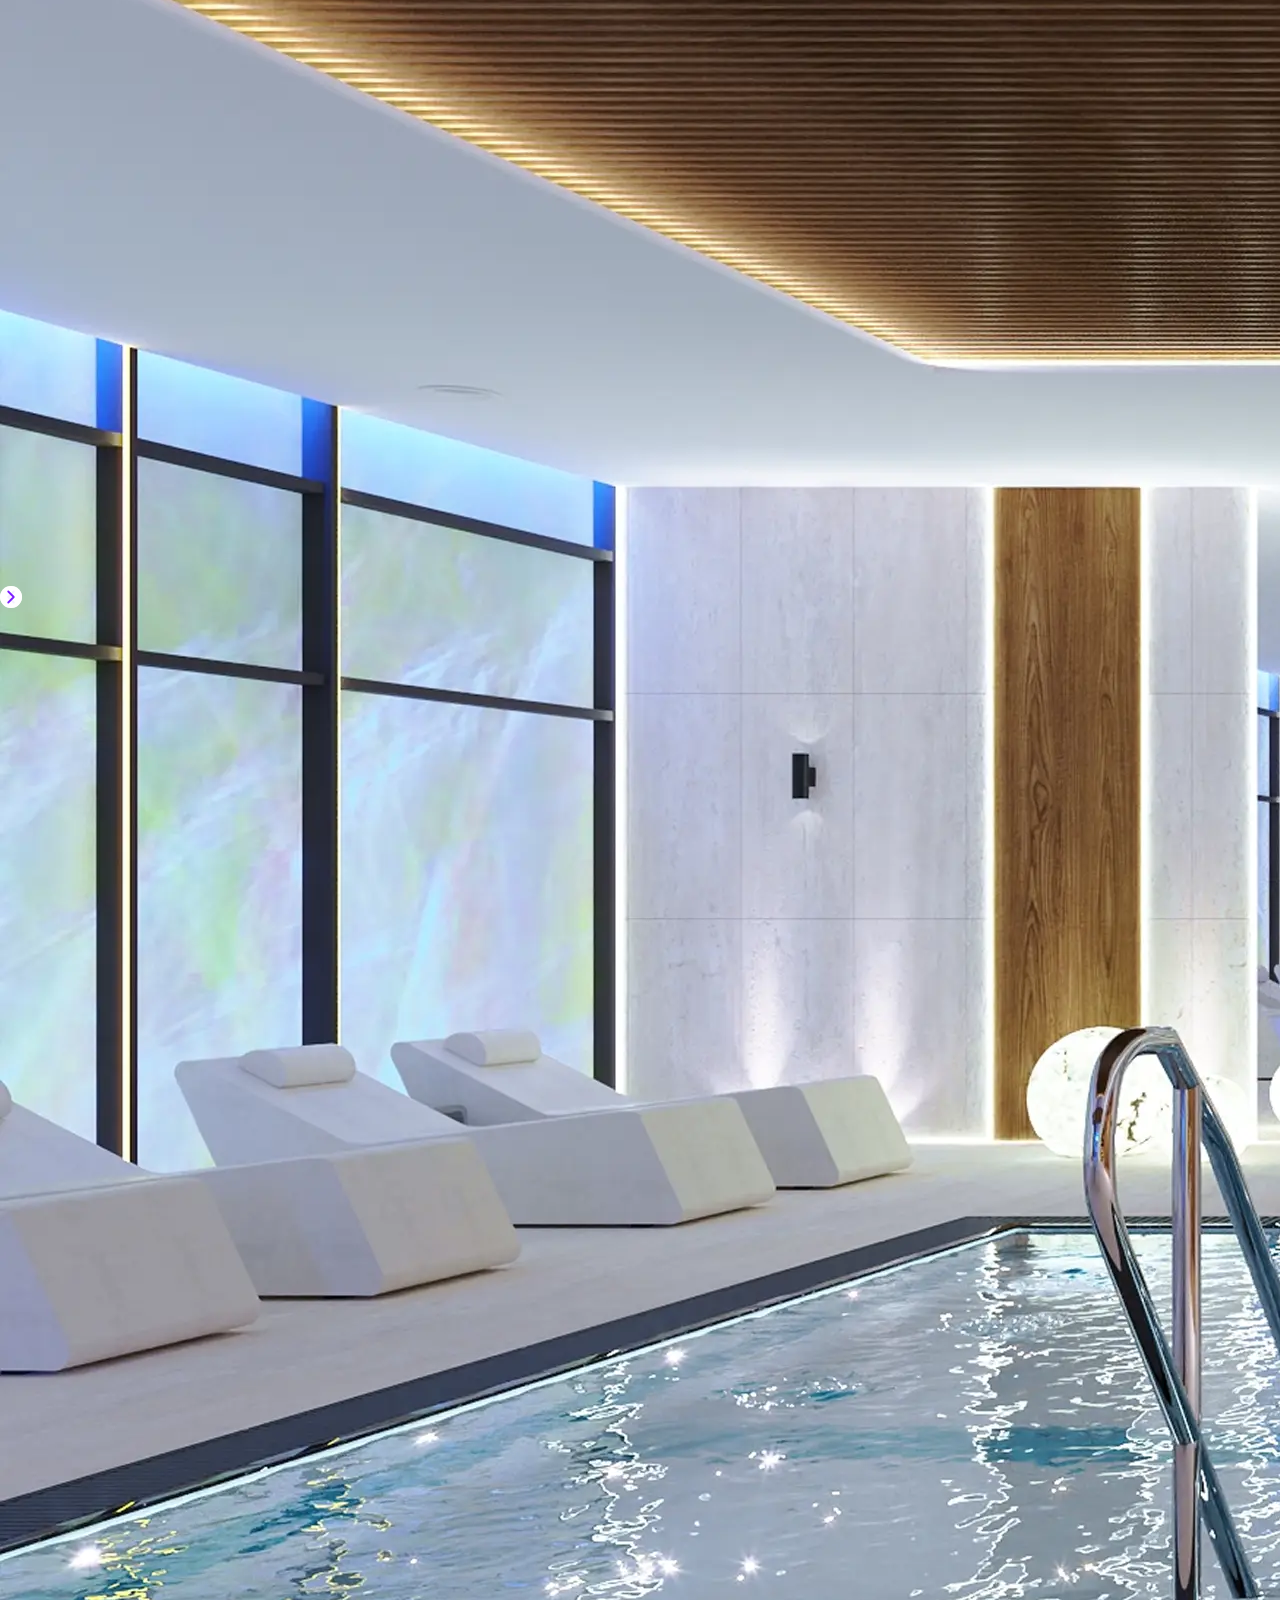
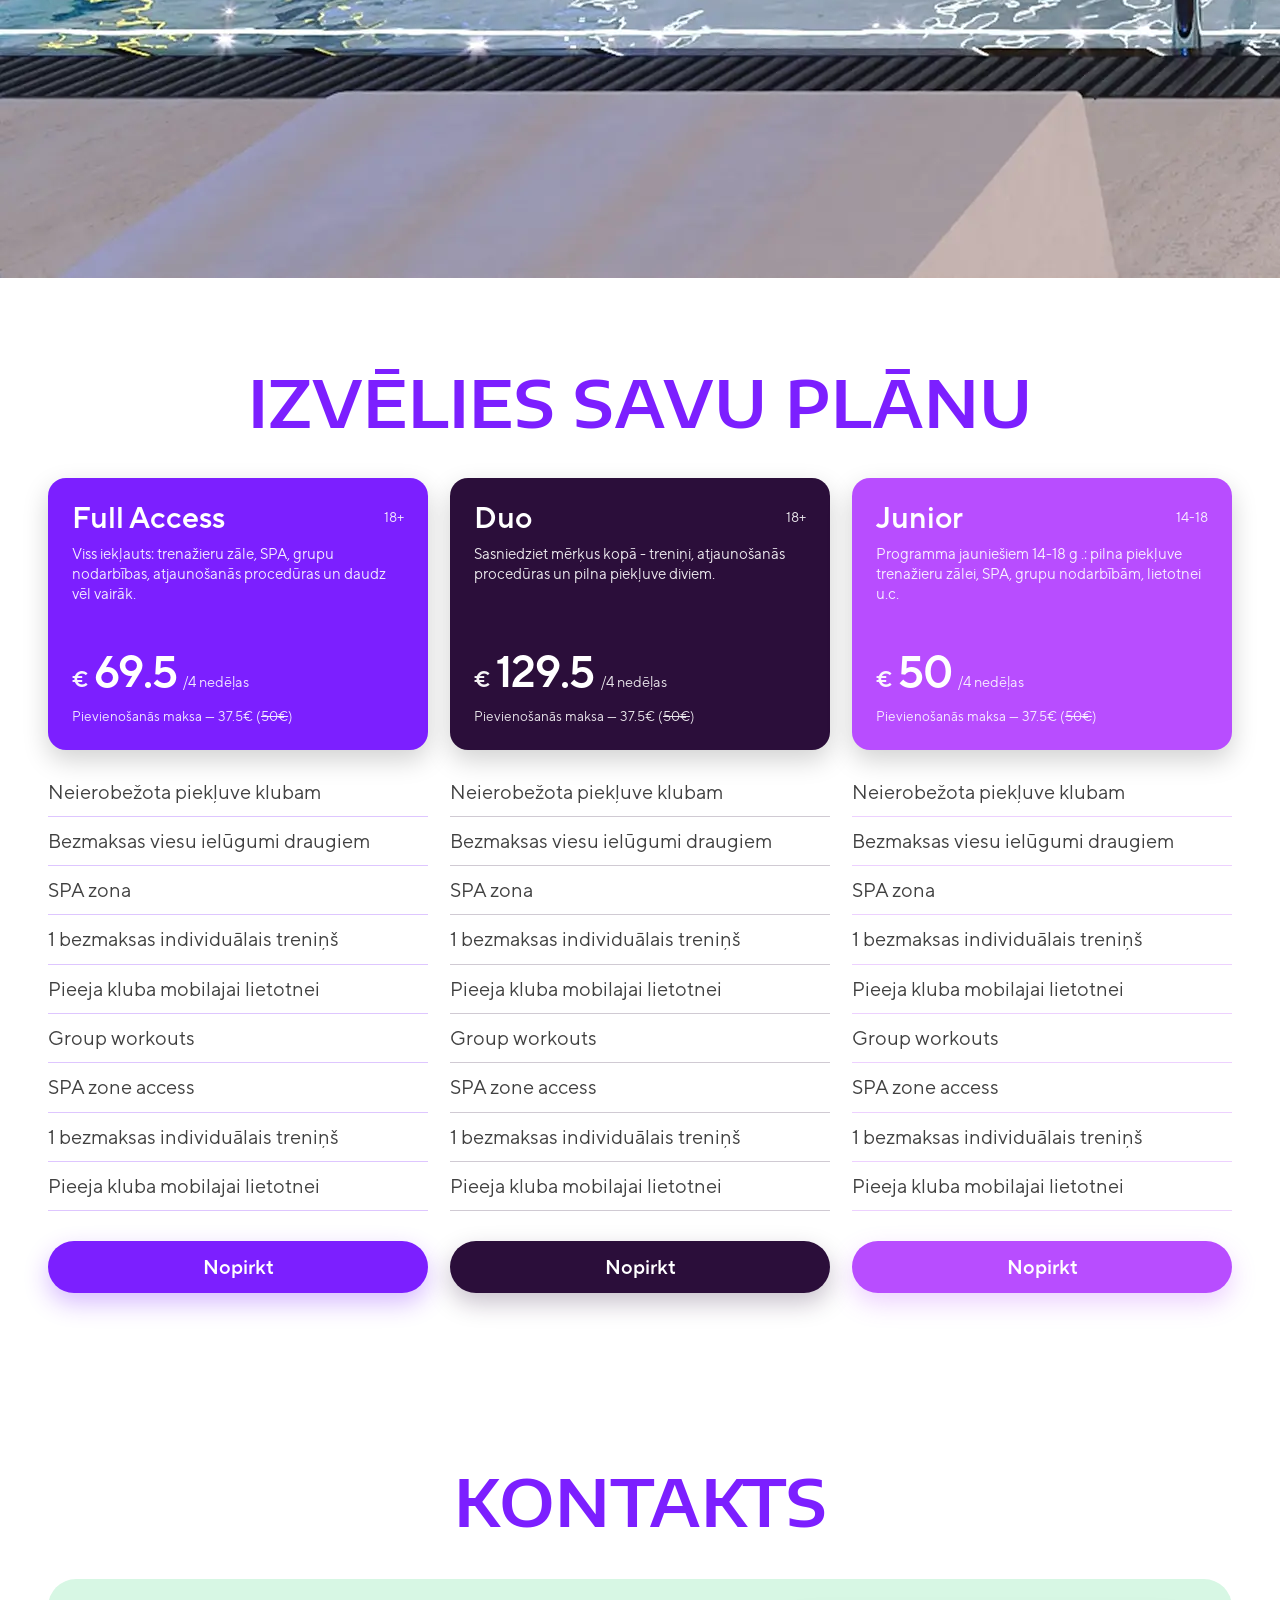
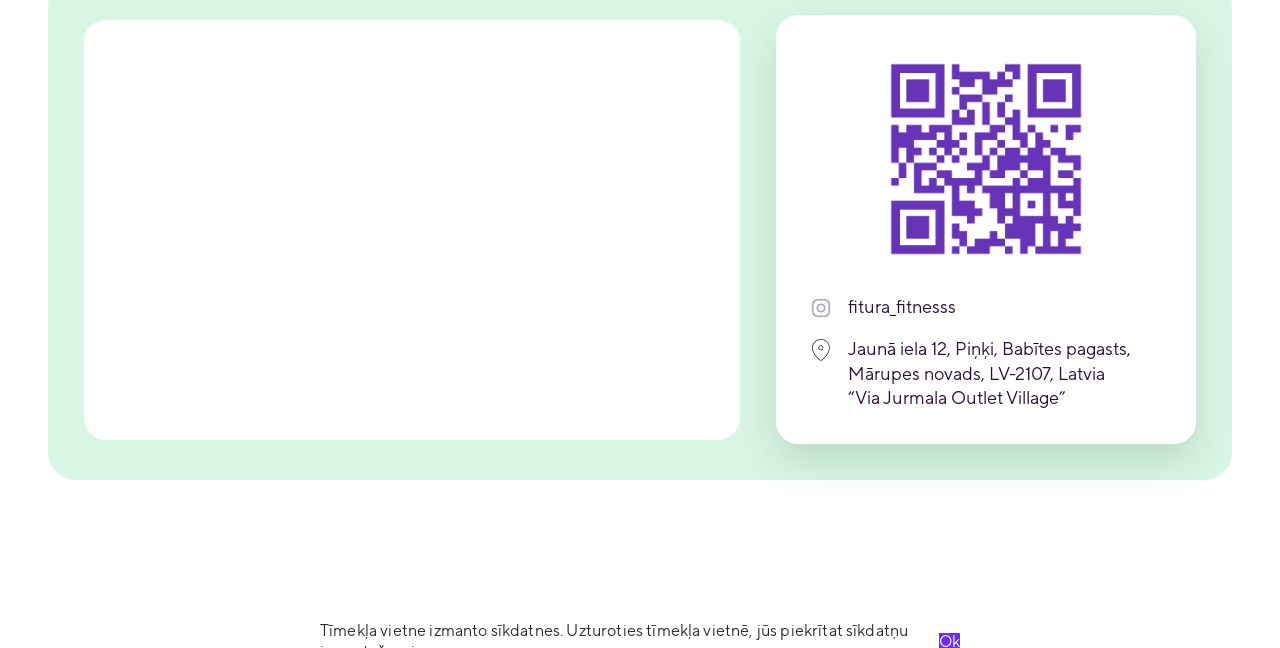
==== commit 11b21ab9: "update prices" ====
--- a/lv/index.html
+++ b/lv/index.html
@@ -394,7 +394,7 @@
                     <span class="plan-card__per">/4 nedēļas</span>
                   </div>
                   <p class="plan-card__fee">
-                    Pievienošanās maksa — 0€ (<s>50€</s>)
+                    Pievienošanās maksa — 37.5€ (<s>50€</s>)
                   </p>
                 </div>
                 <button aria-expanded="false" class="plan-acc" type="button">
@@ -452,7 +452,7 @@
                     <span class="plan-card__per">/4 nedēļas</span>
                   </div>
                   <p class="plan-card__fee">
-                    Pievienošanās maksa — 0€ (<s>50€</s>)
+                    Pievienošanās maksa — 37.5€ (<s>50€</s>)
                   </p>
                 </div>
                 <button aria-expanded="false" class="plan-acc" type="button">
@@ -513,7 +513,7 @@
                     <span class="plan-card__per">/4 nedēļas</span>
                   </div>
                   <p class="plan-card__fee">
-                    Pievienošanās maksa — 0€ (<s>50€</s>)
+                    Pievienošanās maksa — 37.5€ (<s>50€</s>)
                   </p>
                 </div>
                 <button aria-expanded="false" class="plan-acc" type="button">
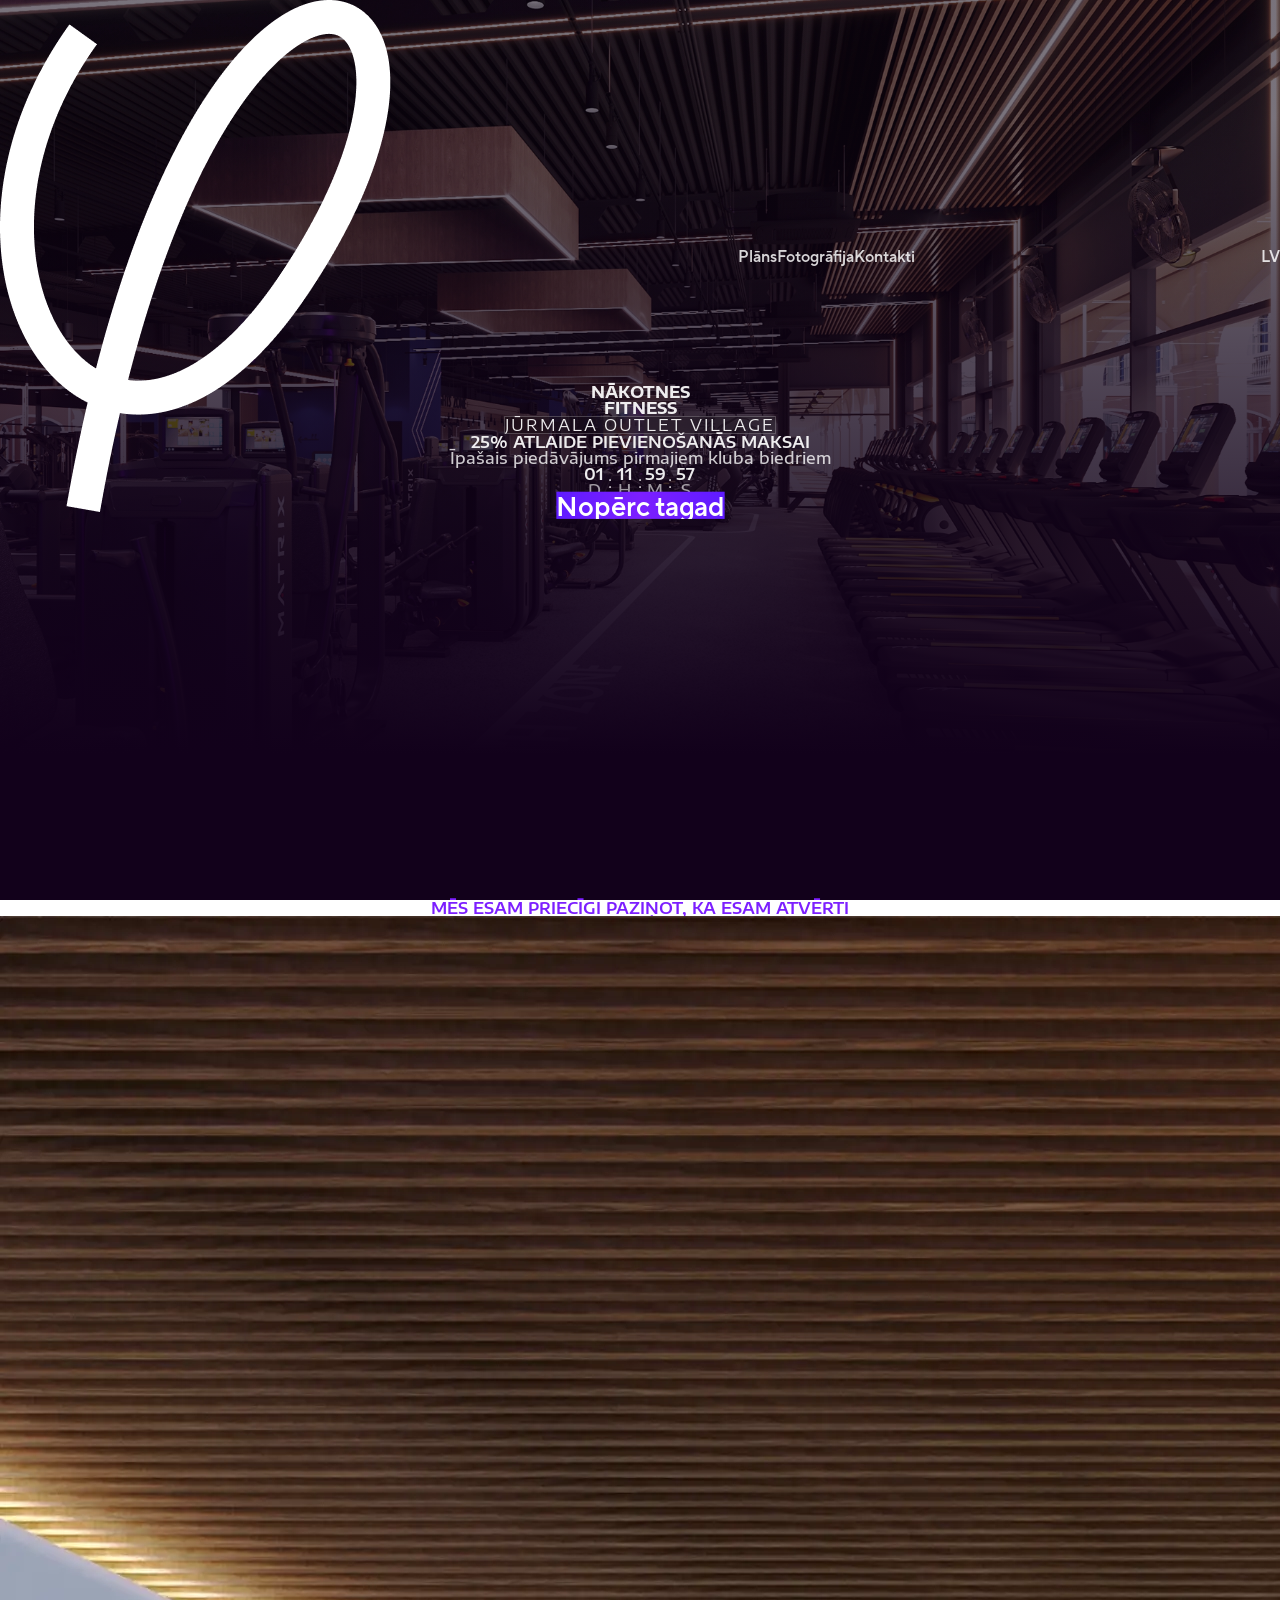
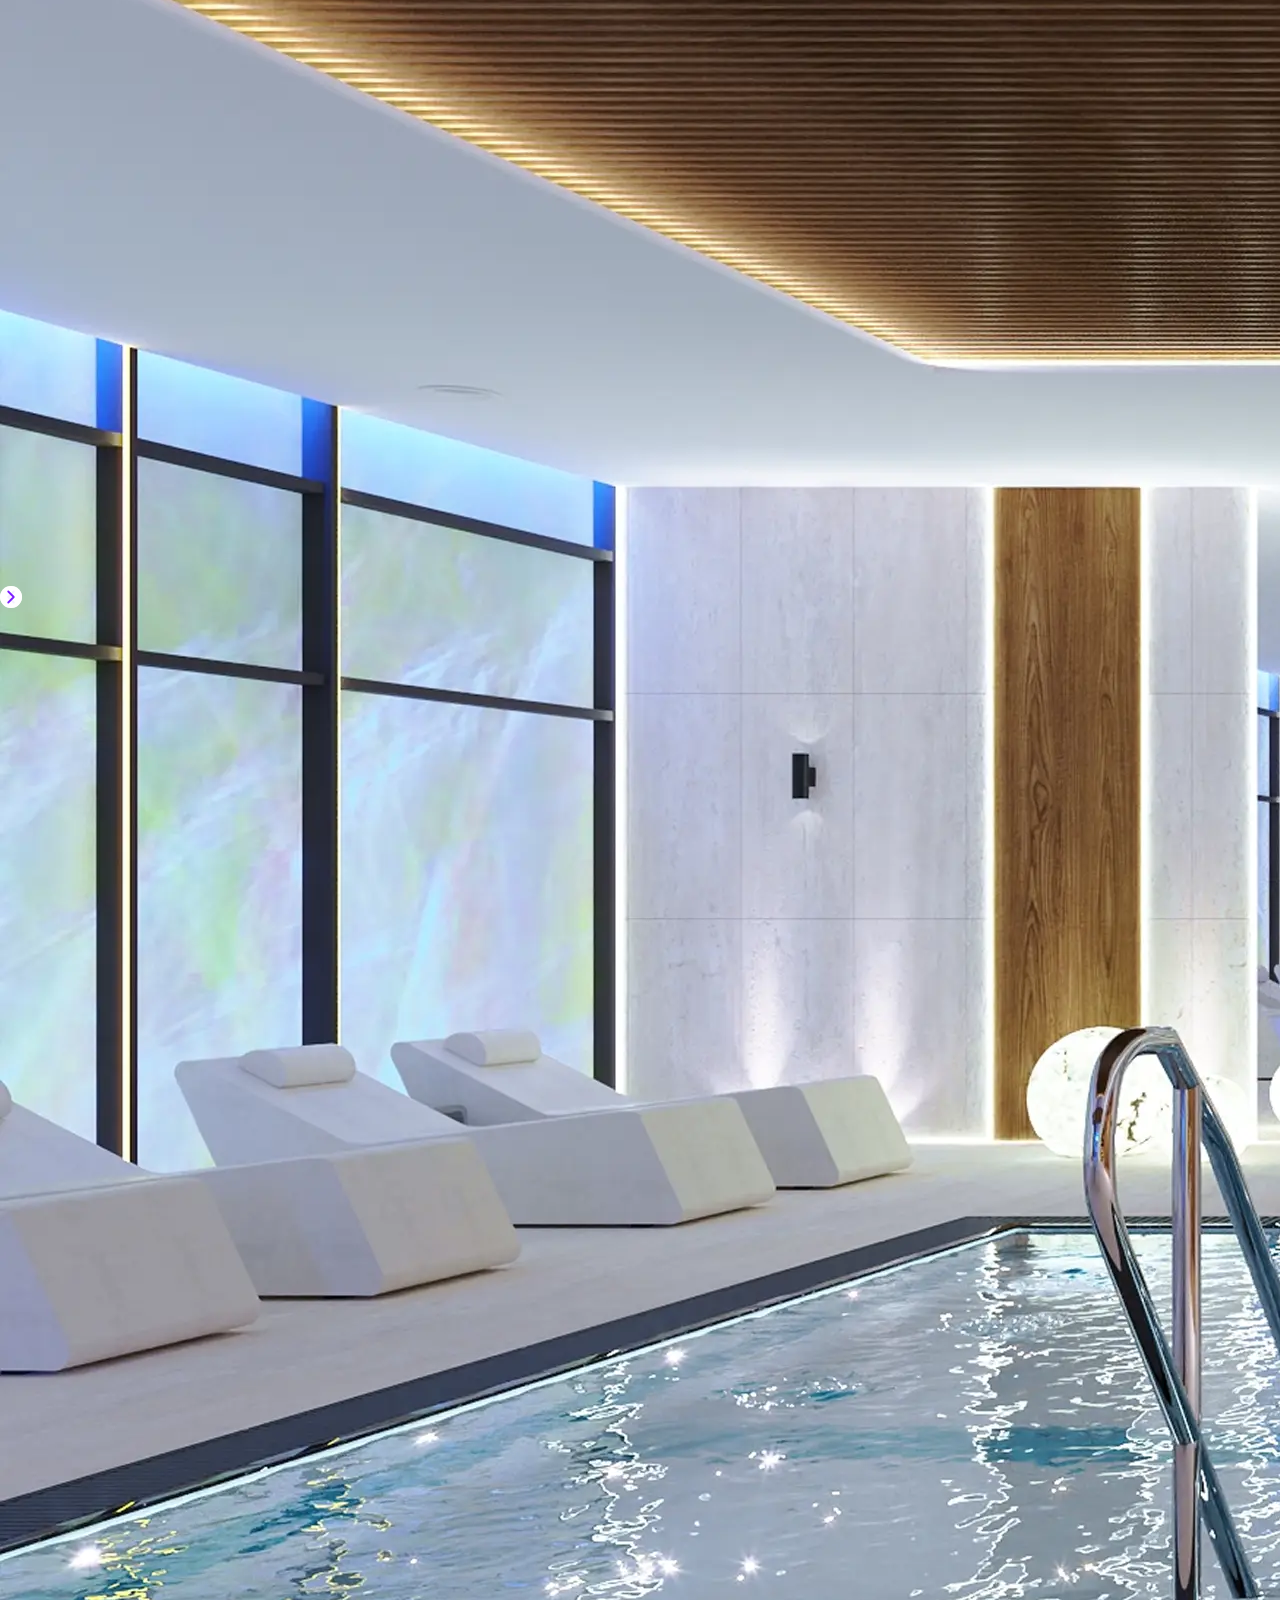
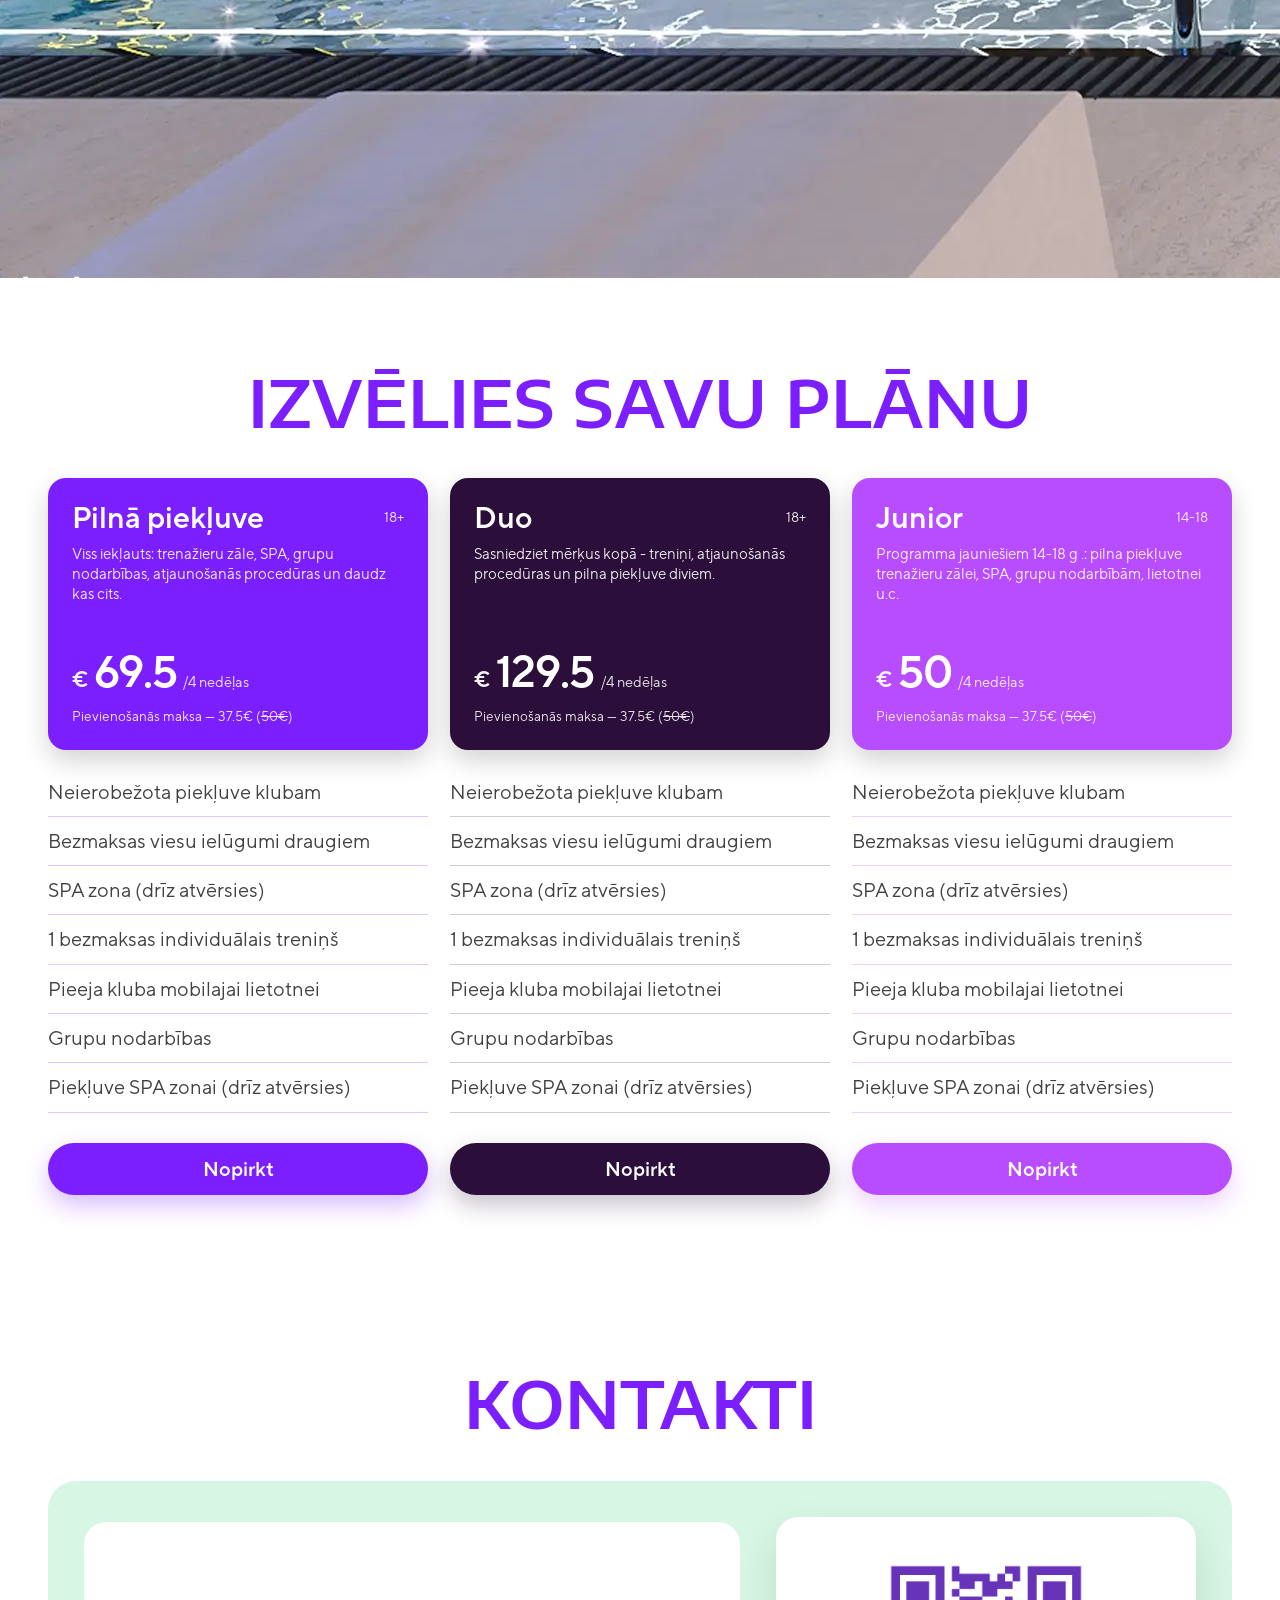
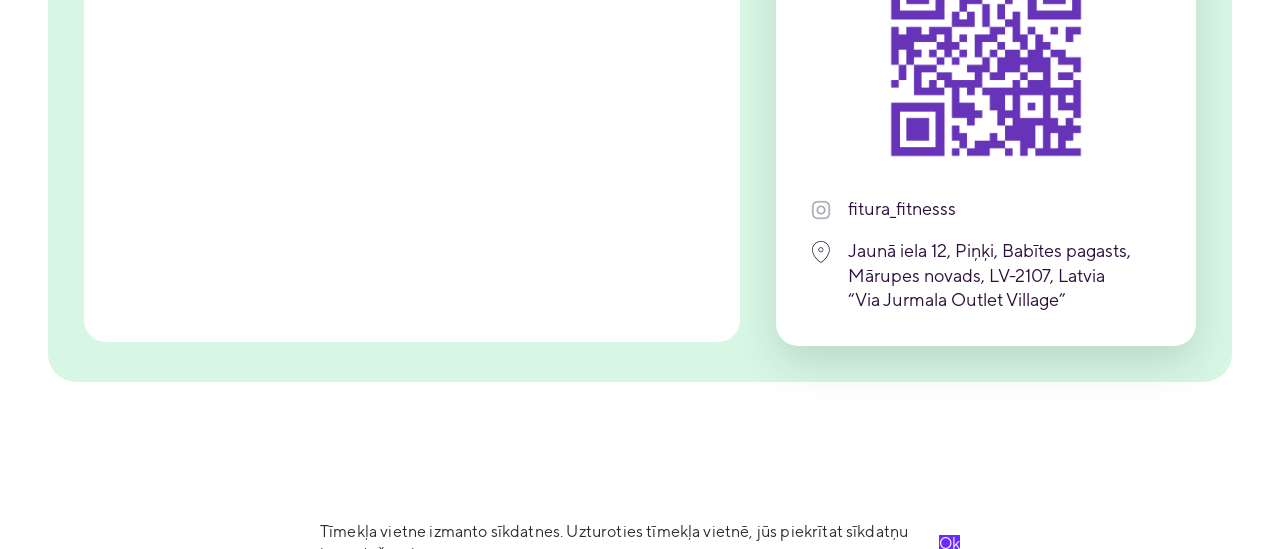
==== commit 95facfed: "update Latvian translations and mark SPA as coming soon Co-Authored-By: Claude Opus 4.7 (1M context)" ====
--- a/lv/index.html
+++ b/lv/index.html
@@ -143,7 +143,7 @@
           <nav aria-label="Primary" class="header__nav">
             <a class="header__link" href="#plan">Plāns</a>
             <a class="header__link" href="#gallery">Fotogrāfija</a>
-            <a class="header__link" href="#contacts">Kontakts</a>
+            <a class="header__link" href="#contacts">Kontakti</a>
           </nav>
           <div class="header__actions">
             <button
@@ -171,7 +171,7 @@
           <div class="mnav__links">
             <a class="mnav__btn" href="#plan">Plāns</a
             ><a class="mnav__btn" href="#gallery">Fotogrāfija</a
-            ><a class="mnav__btn" href="#contacts">Kontakts</a>
+            ><a class="mnav__btn" href="#contacts">Kontakti</a>
           </div>
           <div class="mnav__meta">
             <a
@@ -204,14 +204,14 @@
           <div aria-hidden="true" class="hero__overlay"></div>
           <div class="hero__inner">
             <h1 class="hero__title" data-animate="up">
-              NĀKOTNES<br />FITNIESS
+              NĀKOTNES<br />FITNESS
             </h1>
             <p class="hero__place" data-animate="up">
-              <span class="hero__placeText">JŪRMALAS OUTLET VILLAGE</span>
+              <span class="hero__placeText">JŪRMALA OUTLET VILLAGE</span>
             </p>
 
             <div class="hero__offer" data-animate="up">
-              <p class="hero__offerTitle">25% ATLAIDE PIEVIENOŠANAS MAKSAI</p>
+              <p class="hero__offerTitle">25% ATLAIDE PIEVIENOŠANĀS MAKSAI</p>
               <p class="hero__offerSub">
                 Īpašais piedāvājums pirmajiem kluba biedriem
               </p>
@@ -242,7 +242,7 @@
             </div>
             <div class="hero__cta" data-animate="up">
               <a class="btn btn--primary" href="#plan" id="buyNowBtn"
-                >Buy now</a
+                >Nopērc tagad</a
               >
             </div>
           </div>
@@ -290,6 +290,7 @@
                       loading="lazy"
                       src="/assets/img/gallery/2.webp"
                     />
+                    <span class="gallery__badge">DRĪZ ATVĒRSIES</span>
                   </div>
                   <div class="gallery__slide">
                     <img
@@ -297,6 +298,7 @@
                       loading="lazy"
                       src="/assets/img/gallery/3.webp"
                     />
+                    <span class="gallery__badge">DRĪZ ATVĒRSIES</span>
                   </div>
                   <div class="gallery__slide">
                     <img
@@ -304,6 +306,7 @@
                       loading="lazy"
                       src="/assets/img/gallery/4.webp"
                     />
+                    <span class="gallery__badge">DRĪZ ATVĒRSIES</span>
                   </div>
                   <div class="gallery__slide">
                     <img
@@ -311,6 +314,7 @@
                       loading="lazy"
                       src="/assets/img/gallery/5.webp"
                     />
+                    <span class="gallery__badge">DRĪZ ATVĒRSIES</span>
                   </div>
                   <div class="gallery__slide">
                     <img
@@ -380,12 +384,12 @@
                 <div class="plan-card plan-card--full">
                   <div class="plan-card__top">
                     <div class="plan-card__head">
-                      <h3 class="plan-card__name">Full Access</h3>
+                      <h3 class="plan-card__name">Pilnā piekļuve</h3>
                       <span class="plan-card__age">18+</span>
                     </div>
                     <p class="plan-card__desc">
                       Viss iekļauts: trenažieru zāle, SPA, grupu nodarbības,
-                      atjaunošanās procedūras un daudz vēl vairāk.
+                      atjaunošanās procedūras un daudz kas cits.
                     </p>
                   </div>
                   <div class="plan-card__price">
@@ -398,7 +402,7 @@
                   </p>
                 </div>
                 <button aria-expanded="false" class="plan-acc" type="button">
-                  <span class="plan-acc__text">The tariff includes:</span
+                  <span class="plan-acc__text">Plāns ietver:</span
                   ><span aria-hidden="true" class="plan-acc__ico"></span>
                 </button>
                 <ul class="plan-list">
@@ -406,21 +410,15 @@
                   <li class="plan-list__item">
                     Bezmaksas viesu ielūgumi draugiem
                   </li>
-                  <li class="plan-list__item">SPA zona</li>
+                  <li class="plan-list__item">SPA zona (drīz atvērsies)</li>
                   <li class="plan-list__item">
                     1 bezmaksas individuālais treniņš
                   </li>
                   <li class="plan-list__item">
                     Pieeja kluba mobilajai lietotnei
                   </li>
-                  <li class="plan-list__item">Group workouts</li>
-                  <li class="plan-list__item">SPA zone access</li>
-                  <li class="plan-list__item">
-                    1 bezmaksas individuālais treniņš
-                  </li>
-                  <li class="plan-list__item">
-                    Pieeja kluba mobilajai lietotnei
-                  </li>
+                  <li class="plan-list__item">Grupu nodarbības</li>
+                  <li class="plan-list__item">Piekļuve SPA zonai (drīz atvērsies)</li>
                 </ul>
                 <button
                   class="plan-buy"
@@ -456,7 +454,7 @@
                   </p>
                 </div>
                 <button aria-expanded="false" class="plan-acc" type="button">
-                  <span class="plan-acc__text">The tariff includes:</span
+                  <span class="plan-acc__text">Plāns ietver:</span
                   ><span aria-hidden="true" class="plan-acc__ico"></span>
                 </button>
                 <ul class="plan-list">
@@ -464,21 +462,15 @@
                   <li class="plan-list__item">
                     Bezmaksas viesu ielūgumi draugiem
                   </li>
-                  <li class="plan-list__item">SPA zona</li>
+                  <li class="plan-list__item">SPA zona (drīz atvērsies)</li>
                   <li class="plan-list__item">
                     1 bezmaksas individuālais treniņš
                   </li>
                   <li class="plan-list__item">
                     Pieeja kluba mobilajai lietotnei
                   </li>
-                  <li class="plan-list__item">Group workouts</li>
-                  <li class="plan-list__item">SPA zone access</li>
-                  <li class="plan-list__item">
-                    1 bezmaksas individuālais treniņš
-                  </li>
-                  <li class="plan-list__item">
-                    Pieeja kluba mobilajai lietotnei
-                  </li>
+                  <li class="plan-list__item">Grupu nodarbības</li>
+                  <li class="plan-list__item">Piekļuve SPA zonai (drīz atvērsies)</li>
                 </ul>
                 <button
                   class="plan-buy"
@@ -517,7 +509,7 @@
                   </p>
                 </div>
                 <button aria-expanded="false" class="plan-acc" type="button">
-                  <span class="plan-acc__text">The tariff includes:</span
+                  <span class="plan-acc__text">Plāns ietver:</span
                   ><span aria-hidden="true" class="plan-acc__ico"></span>
                 </button>
                 <ul class="plan-list">
@@ -525,21 +517,15 @@
                   <li class="plan-list__item">
                     Bezmaksas viesu ielūgumi draugiem
                   </li>
-                  <li class="plan-list__item">SPA zona</li>
+                  <li class="plan-list__item">SPA zona (drīz atvērsies)</li>
                   <li class="plan-list__item">
                     1 bezmaksas individuālais treniņš
                   </li>
                   <li class="plan-list__item">
                     Pieeja kluba mobilajai lietotnei
                   </li>
-                  <li class="plan-list__item">Group workouts</li>
-                  <li class="plan-list__item">SPA zone access</li>
-                  <li class="plan-list__item">
-                    1 bezmaksas individuālais treniņš
-                  </li>
-                  <li class="plan-list__item">
-                    Pieeja kluba mobilajai lietotnei
-                  </li>
+                  <li class="plan-list__item">Grupu nodarbības</li>
+                  <li class="plan-list__item">Piekļuve SPA zonai (drīz atvērsies)</li>
                 </ul>
                 <button
                   class="plan-buy"
@@ -558,7 +544,7 @@
 
         <section class="contact" id="contacts">
           <div class="contact__inner">
-            <h2 class="contact__title">KONTAKTS</h2>
+            <h2 class="contact__title">KONTAKTI</h2>
             <div class="contact__panel">
               <div class="contact__grid">
                 <div aria-label="Map" class="contact__map">
@@ -616,7 +602,7 @@
           <nav aria-label="Footer navigation" class="footer__nav">
             <a class="footer__link" href="#plan">Plāns</a>
             <a class="footer__link" href="#gallery">Fotogrāfija</a>
-            <a class="footer__link" href="#contacts">Kontakts</a>
+            <a class="footer__link" href="#contacts">Kontakti</a>
             <a class="footer__link" href="offer.html">Publiskais piedāvājums</a>
           </nav>
         </div>
--- a/assets/css/main.css
+++ b/assets/css/main.css
@@ -871,6 +871,7 @@
 }
 
 .gallery__slide {
+  position: relative;
   flex: 0 0 auto;
   width: calc(682 * var(--px));
   height: calc(350 * var(--px));
@@ -886,6 +887,28 @@
   display: block;
   user-select: none;
   -webkit-user-drag: none;
+}
+
+.gallery__badge {
+  position: absolute;
+  top: calc(18 * var(--px));
+  left: calc(18 * var(--px));
+  padding: calc(8 * var(--px)) calc(16 * var(--px));
+  border-radius: calc(999 * var(--px));
+  background: #7c1fff;
+  color: #fff;
+  font-family: "TT Norms Tochka", system-ui, -apple-system, Segoe UI, Arial,
+    sans-serif;
+  font-size: calc(14 * var(--px));
+  font-weight: 700;
+  letter-spacing: calc(1 * var(--px));
+  text-transform: uppercase;
+  line-height: 1;
+  white-space: nowrap;
+  box-shadow: 0 calc(4 * var(--px)) calc(12 * var(--px))
+    rgba(43, 14, 58, 0.25);
+  pointer-events: none;
+  z-index: 1;
 }
 
 .gallery__arrow {
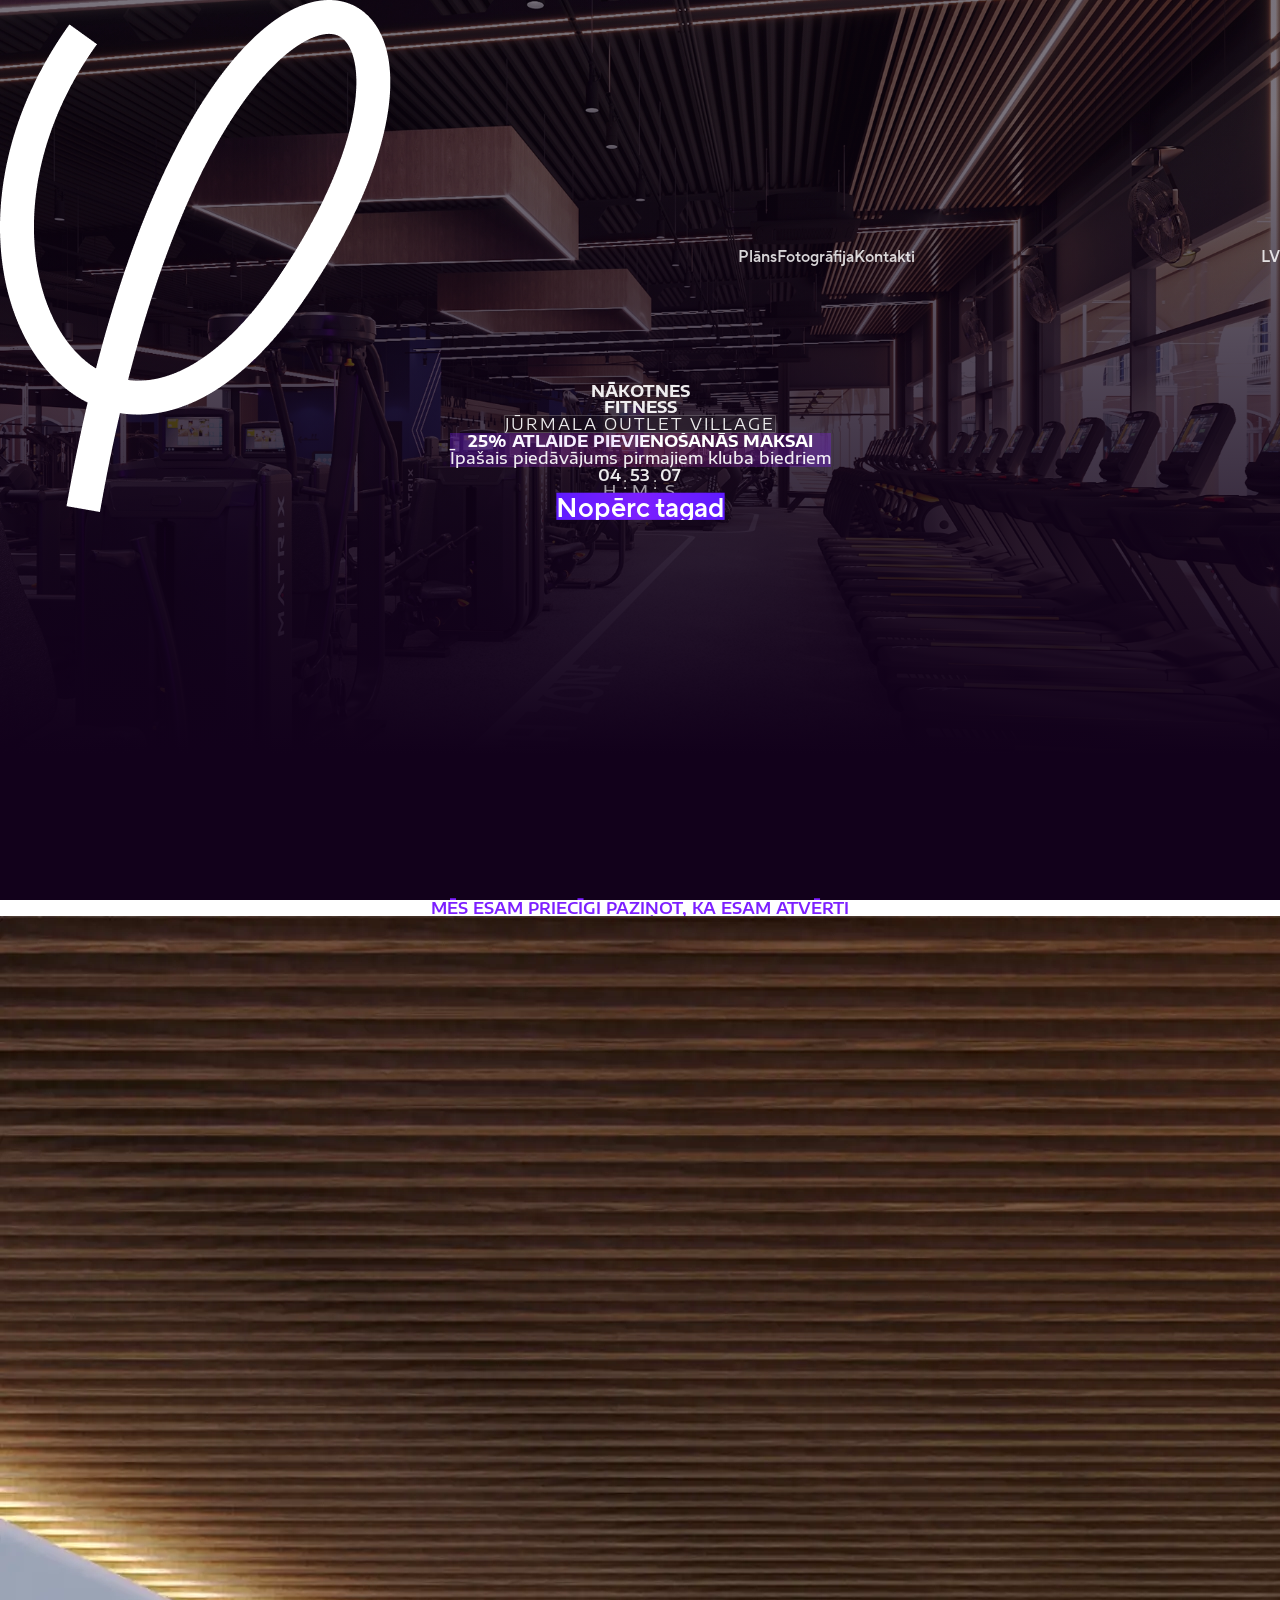
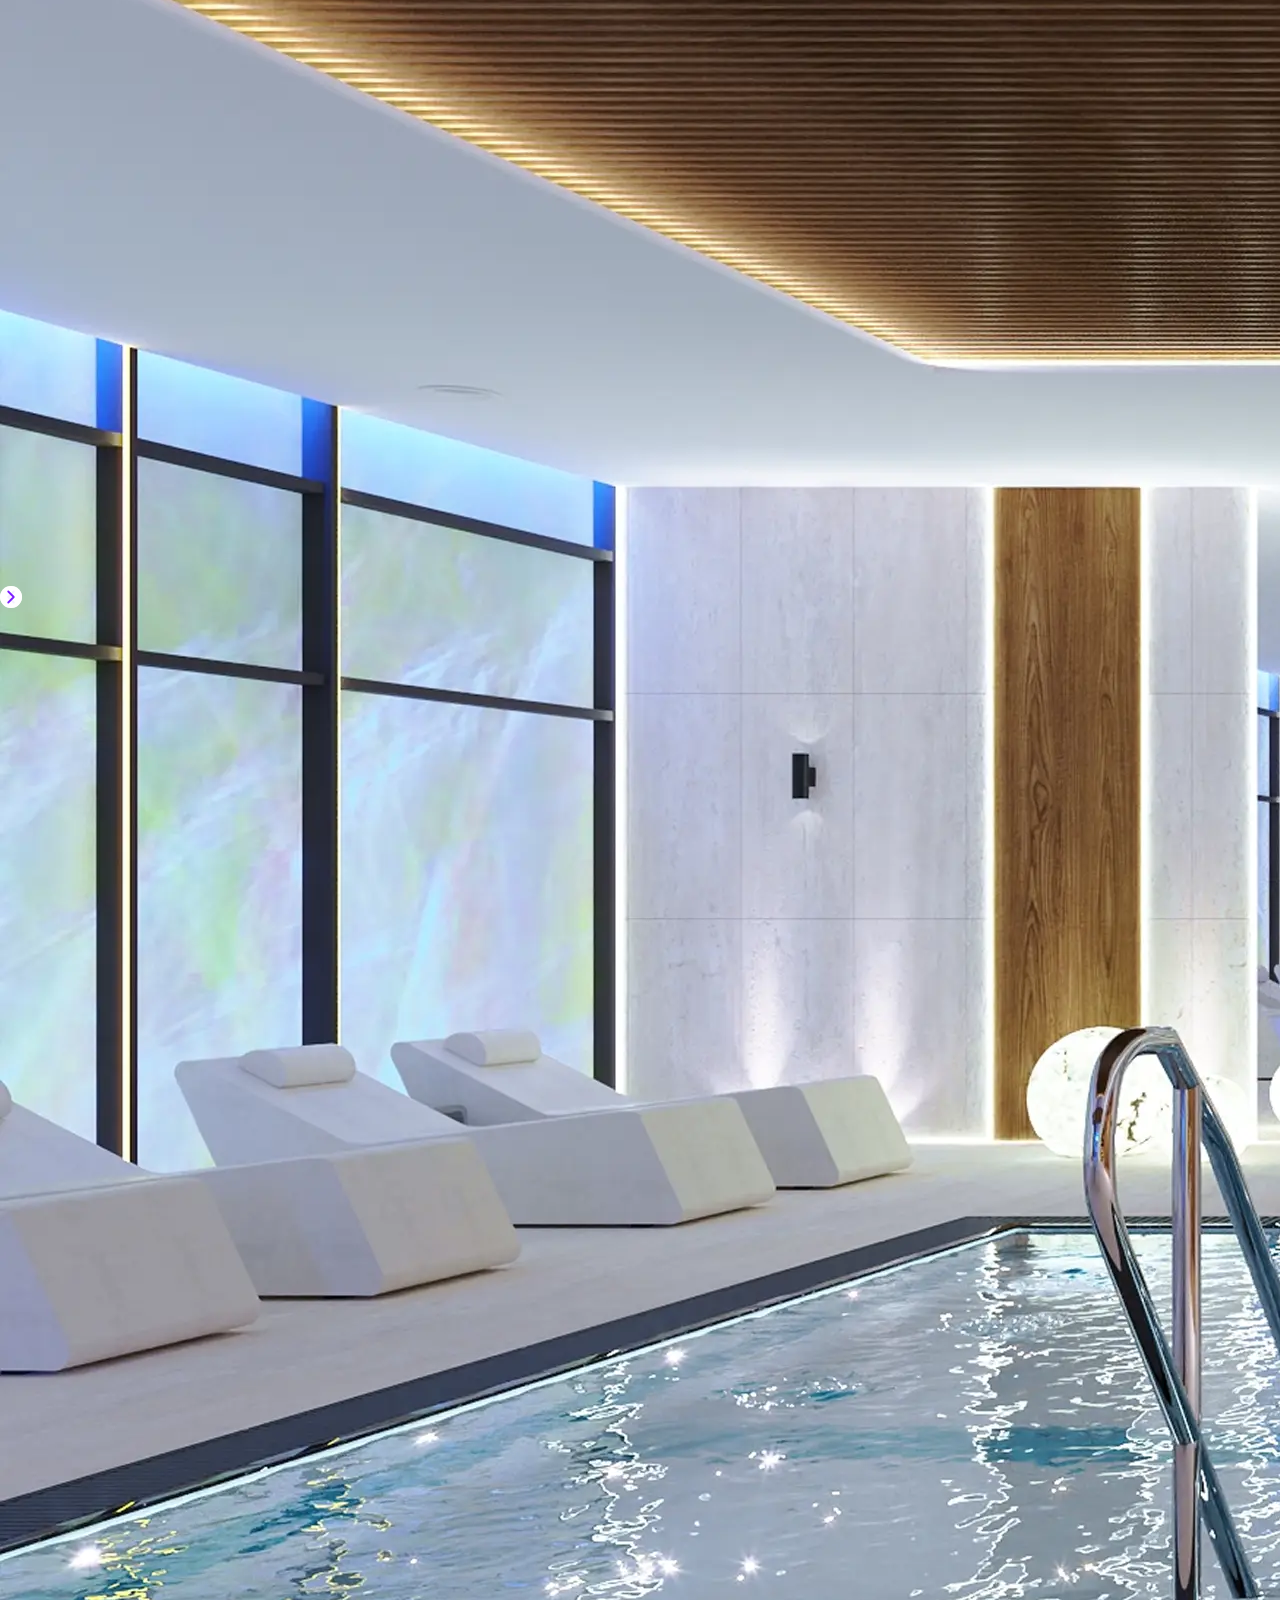
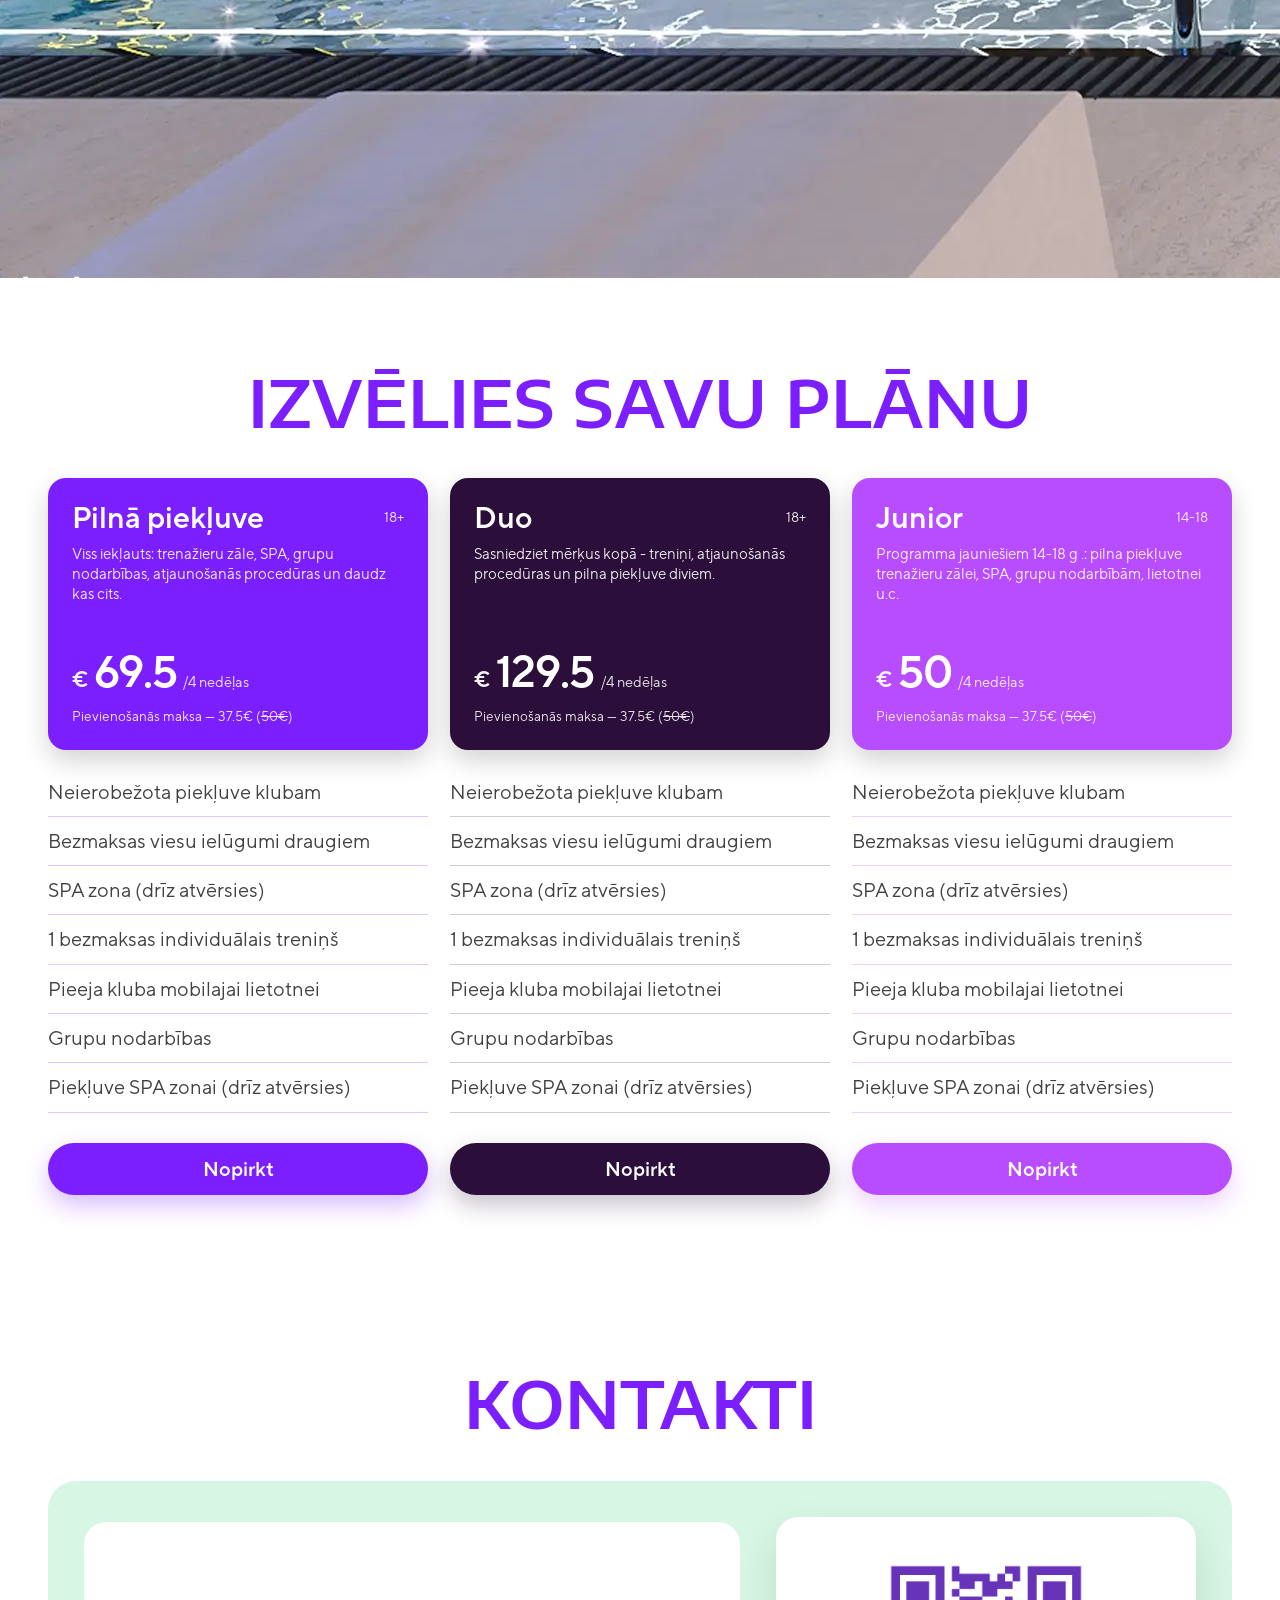
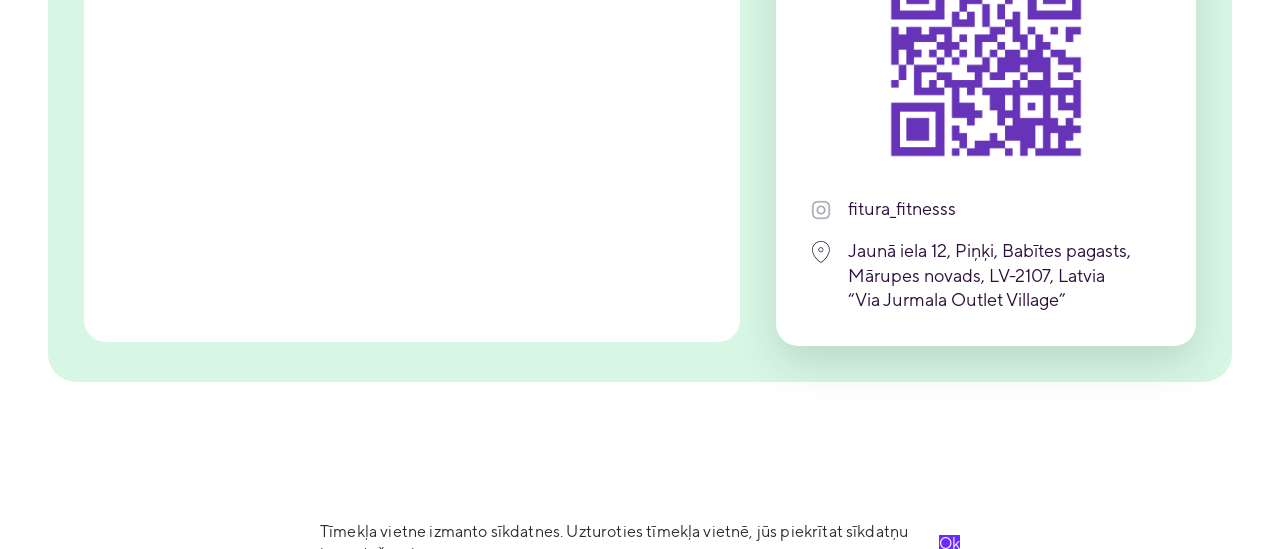
==== commit d6edefab: "redesign hero offer block and clamp timer to 1-12h Co-Authored-By: Claude Opus 4.7 (1M context) <nor" ====
--- a/lv/index.html
+++ b/lv/index.html
@@ -220,11 +220,6 @@
             <div class="timer" data-animate="up" data-end="">
               <div aria-label="Countdown timer" class="timer__row">
                 <div class="timer__cell">
-                  <span class="timer__num" data-t="d">01</span>
-                  <span class="timer__label">D</span>
-                </div>
-                <span class="timer__sep">:</span>
-                <div class="timer__cell">
                   <span class="timer__num" data-t="h">05</span>
                   <span class="timer__label">H</span>
                 </div>
--- a/assets/css/main.css
+++ b/assets/css/main.css
@@ -285,17 +285,60 @@
 }
 
 .hero__offer {
+  position: relative;
   margin-top: calc(100 * var(--px));
+  padding: calc(26 * var(--px)) calc(56 * var(--px));
+  border-radius: calc(28 * var(--px));
+  background:
+    linear-gradient(
+      135deg,
+      rgba(124, 31, 255, 0.32) 0%,
+      rgba(255, 64, 180, 0.18) 55%,
+      rgba(124, 31, 255, 0.32) 100%
+    );
+  border: calc(1 * var(--px)) solid rgba(255, 255, 255, 0.22);
+  backdrop-filter: blur(calc(10 * var(--px)));
+  -webkit-backdrop-filter: blur(calc(10 * var(--px)));
+  box-shadow:
+    0 calc(12 * var(--px)) calc(44 * var(--px)) rgba(124, 31, 255, 0.38),
+    inset 0 calc(1 * var(--px)) 0 rgba(255, 255, 255, 0.28);
+  animation: heroOfferGlow 3.4s ease-in-out infinite;
+}
+
+@keyframes heroOfferGlow {
+  0%, 100% {
+    box-shadow:
+      0 calc(12 * var(--px)) calc(44 * var(--px)) rgba(124, 31, 255, 0.38),
+      inset 0 calc(1 * var(--px)) 0 rgba(255, 255, 255, 0.28);
+  }
+  50% {
+    box-shadow:
+      0 calc(14 * var(--px)) calc(64 * var(--px)) rgba(124, 31, 255, 0.55),
+      inset 0 calc(1 * var(--px)) 0 rgba(255, 255, 255, 0.4);
+  }
 }
 
 .hero__offerTitle {
   margin: 0;
   font-family: "Encode Sans Expanded", system-ui, -apple-system, Segoe UI, Arial,
     sans-serif;
-  font-weight: 600;
-  font-size: calc(48 * var(--px));
+  font-weight: 700;
+  font-size: calc(54 * var(--px));
   line-height: 1;
   text-transform: uppercase;
+  background: linear-gradient(
+    90deg,
+    #ffffff 0%,
+    #f1e6ff 45%,
+    #ffffff 55%,
+    #ffffff 100%
+  );
+  -webkit-background-clip: text;
+  background-clip: text;
+  -webkit-text-fill-color: transparent;
+  color: transparent;
+  text-shadow: none;
+  letter-spacing: calc(0.5 * var(--px));
 }
 
 .hero__offerSub {
@@ -303,9 +346,10 @@
   font-family: "Encode Sans Expanded", system-ui, -apple-system, Segoe UI, Arial,
     sans-serif;
   font-weight: 500;
-  font-size: calc(32 * var(--px));
-  line-height: 1;
-  opacity: 0.85;
+  font-size: calc(28 * var(--px));
+  line-height: 1.15;
+  color: rgba(255, 255, 255, 0.92);
+  opacity: 1;
 }
 
 .timer {
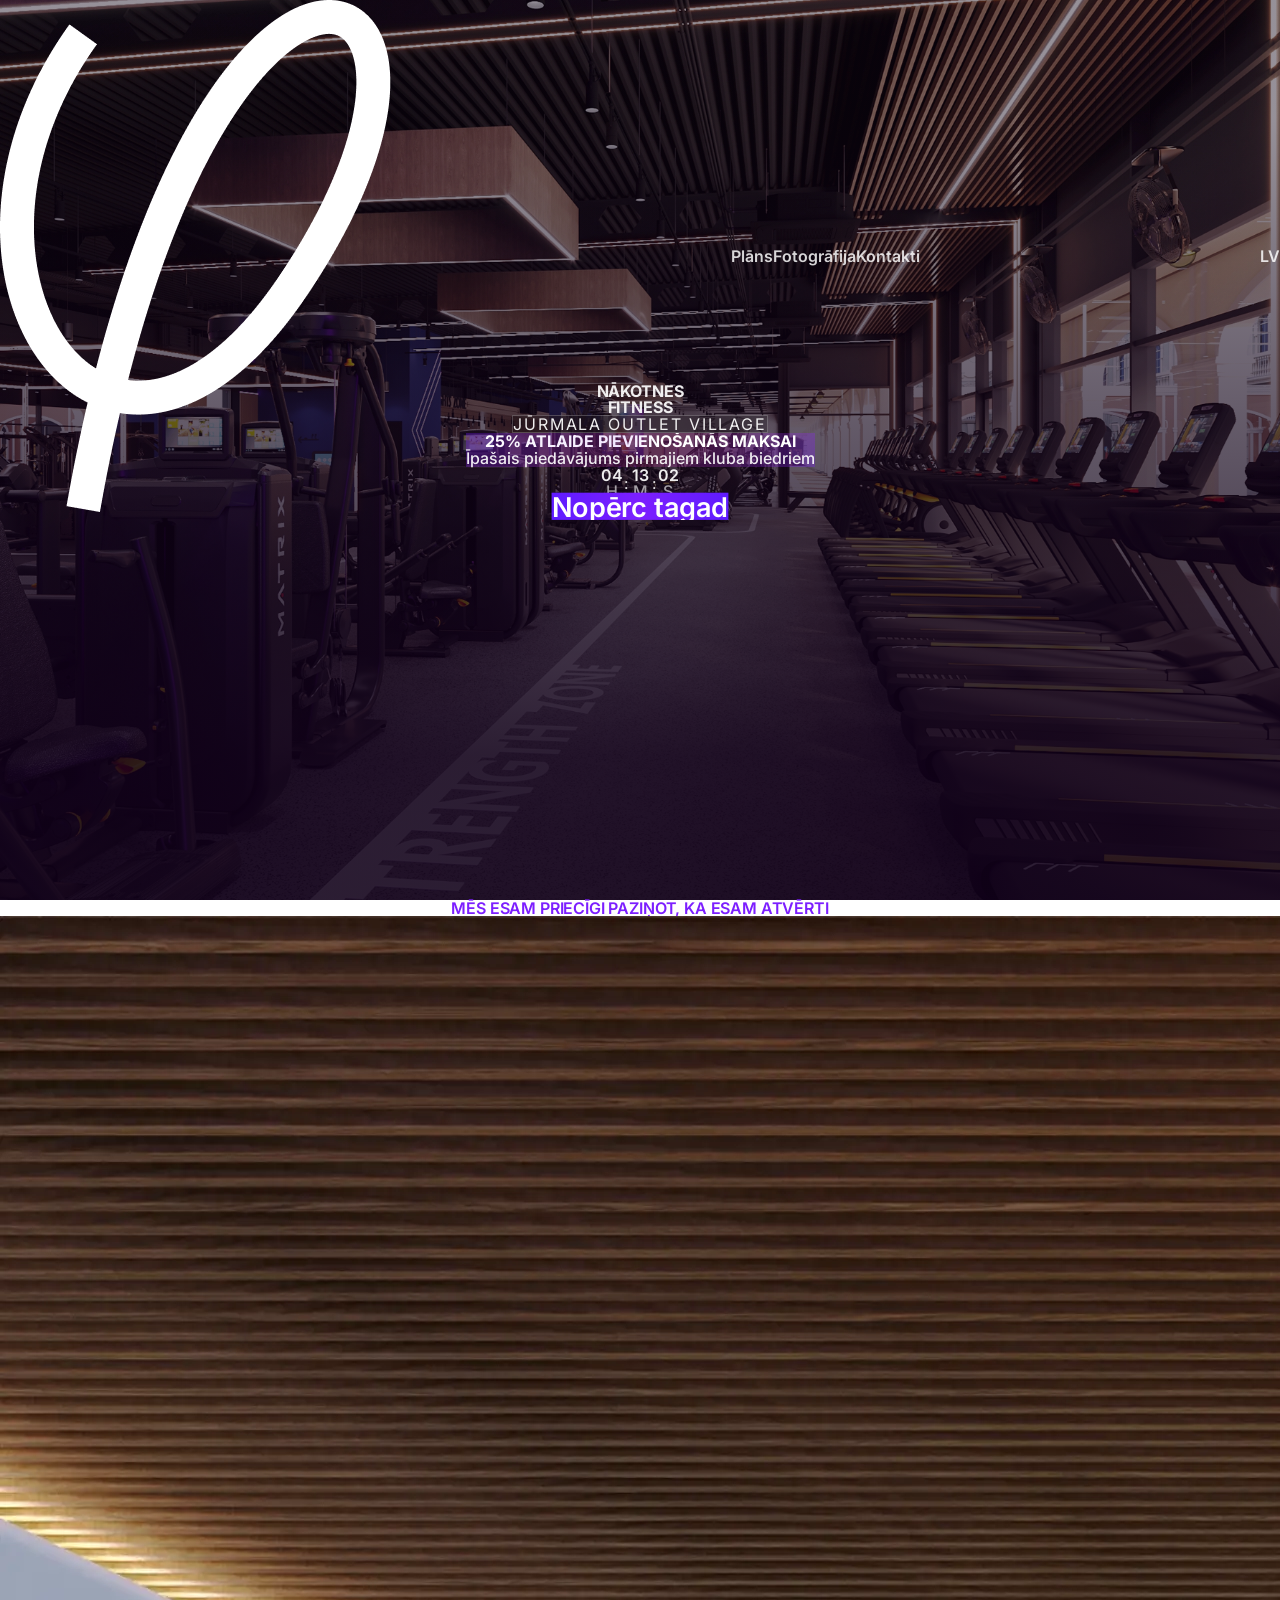
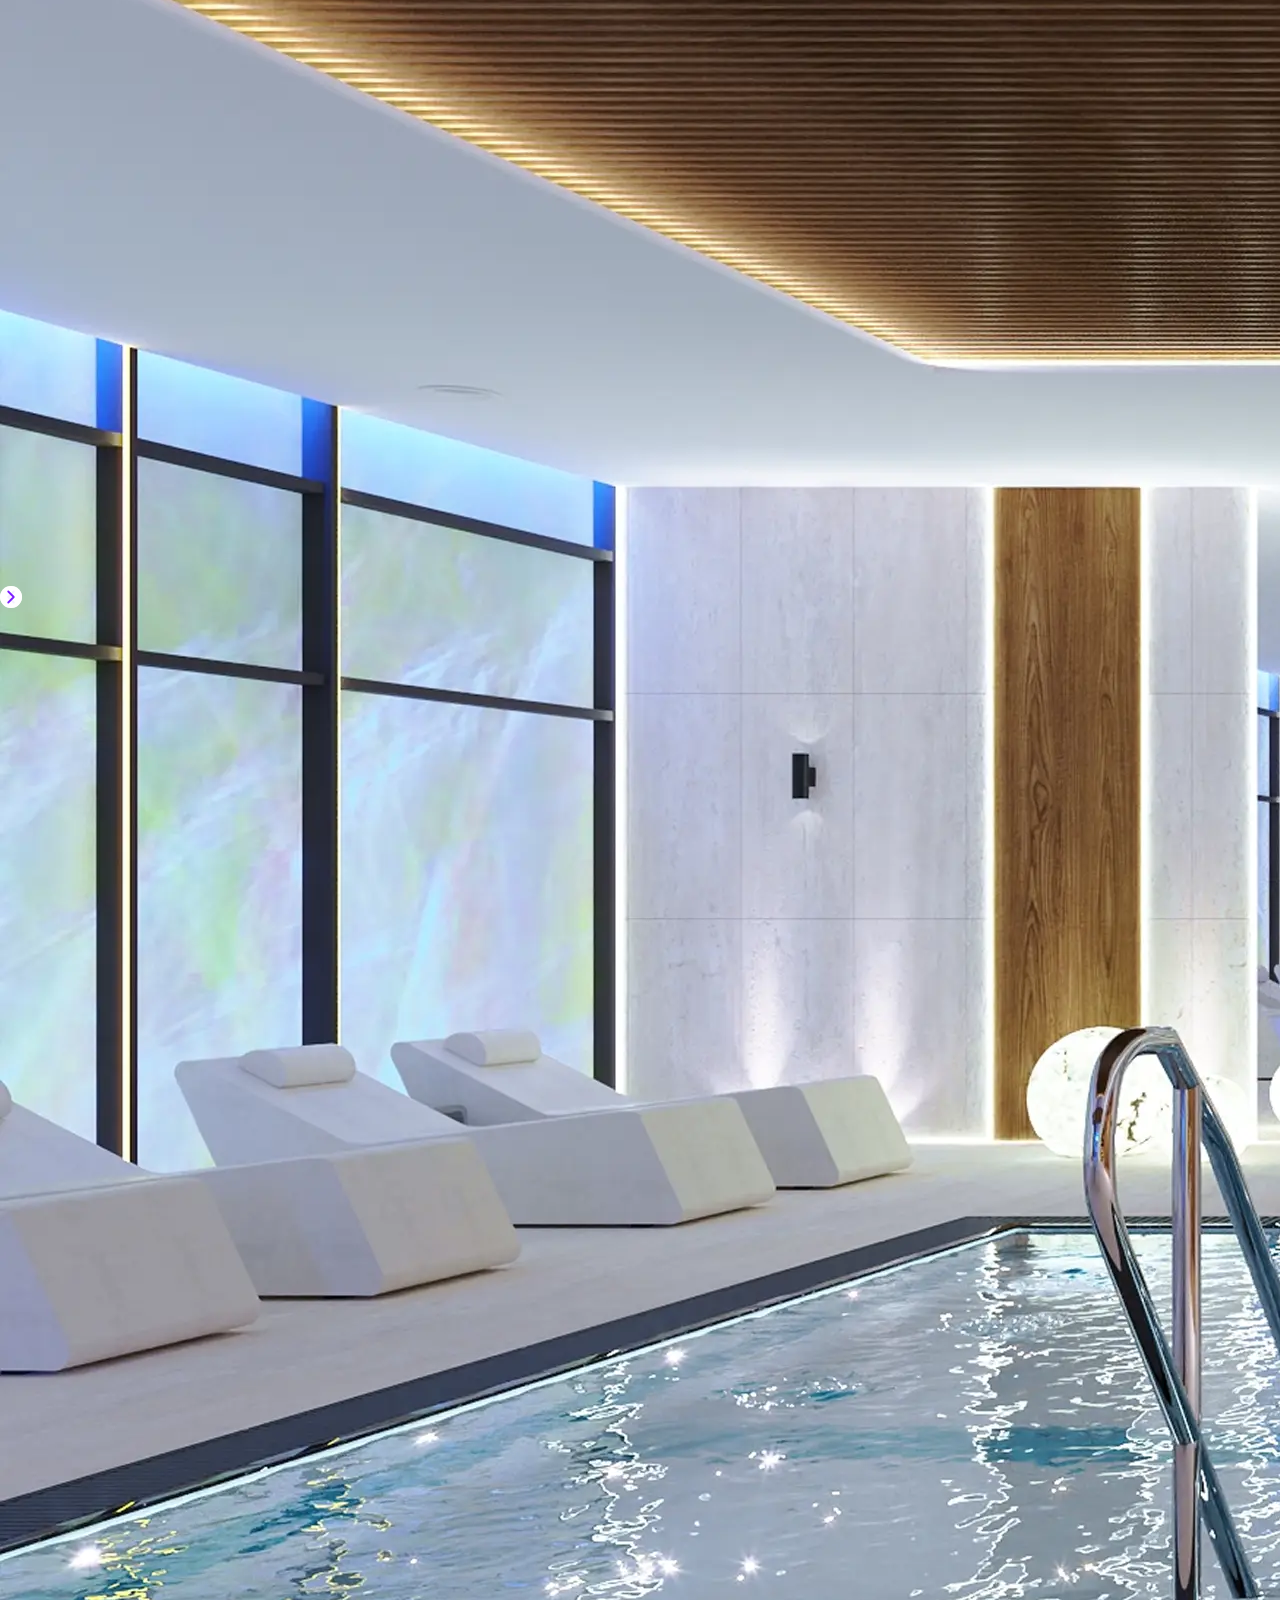
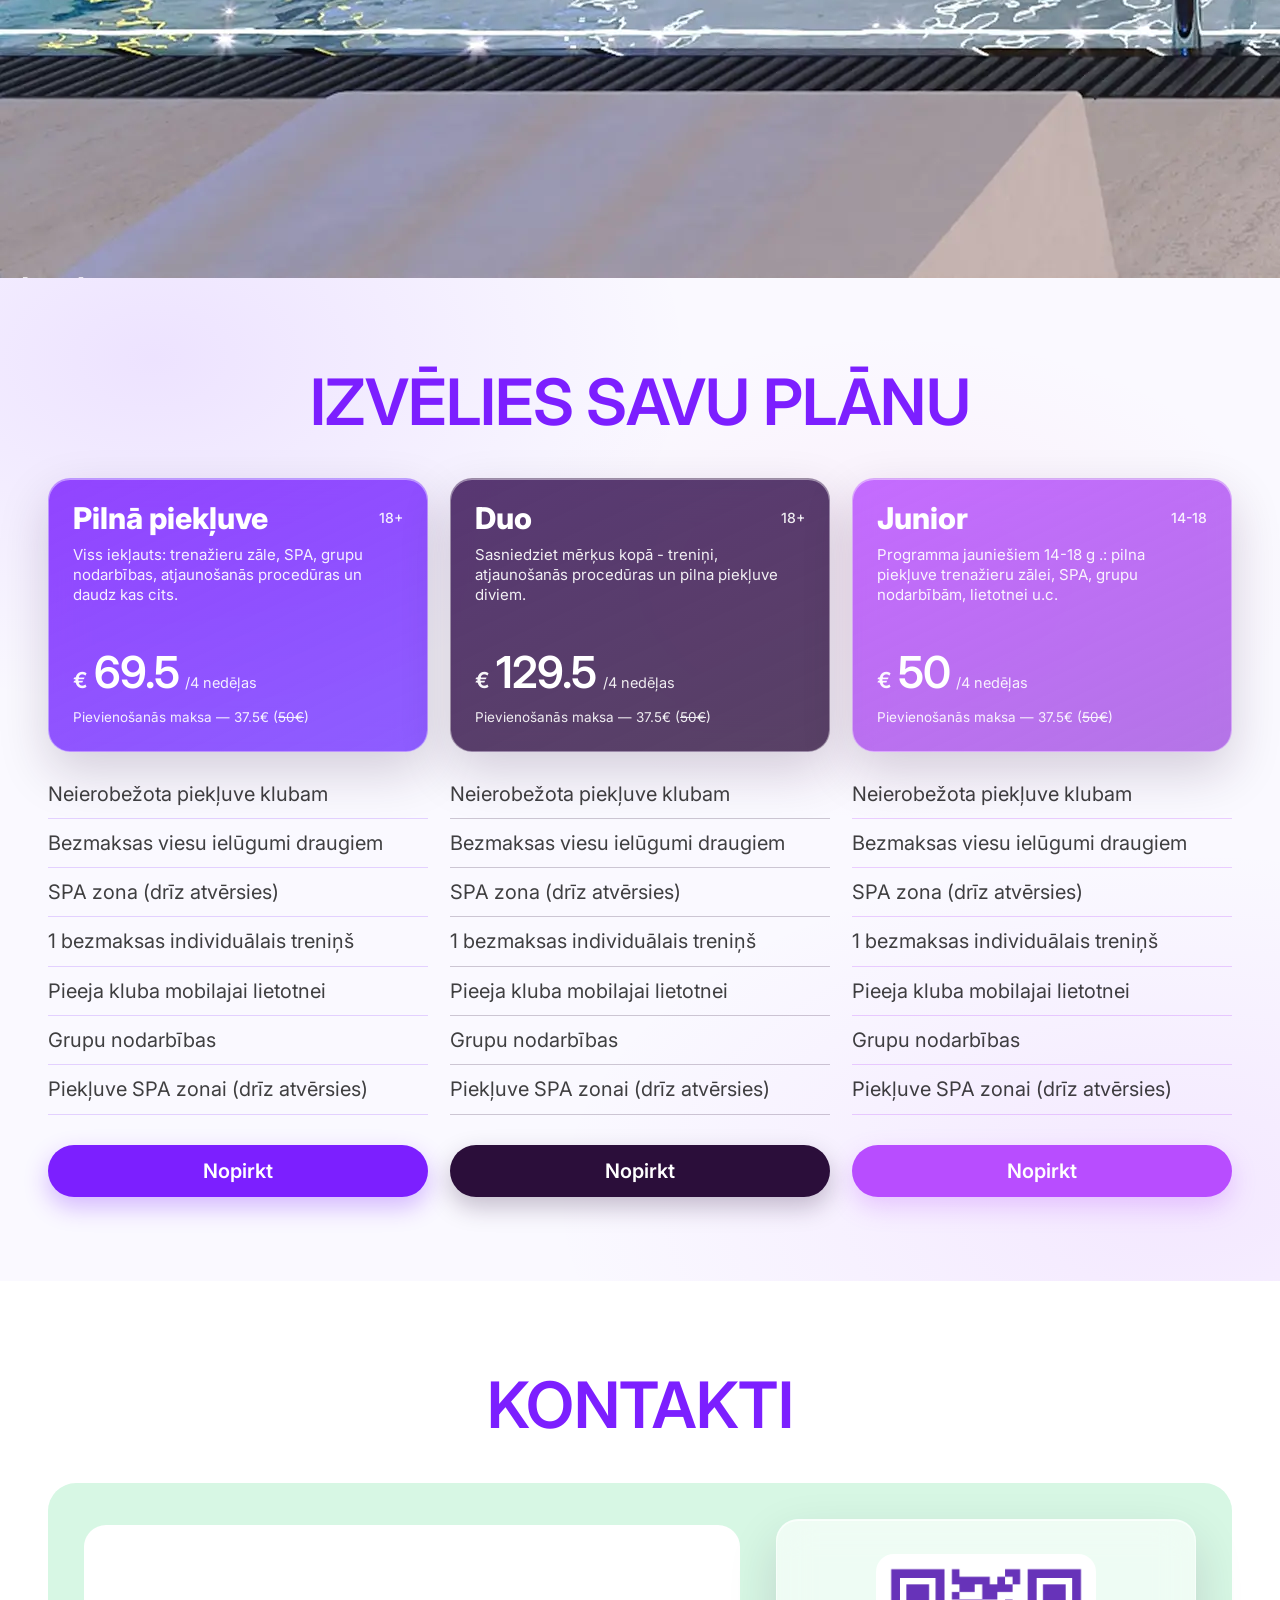
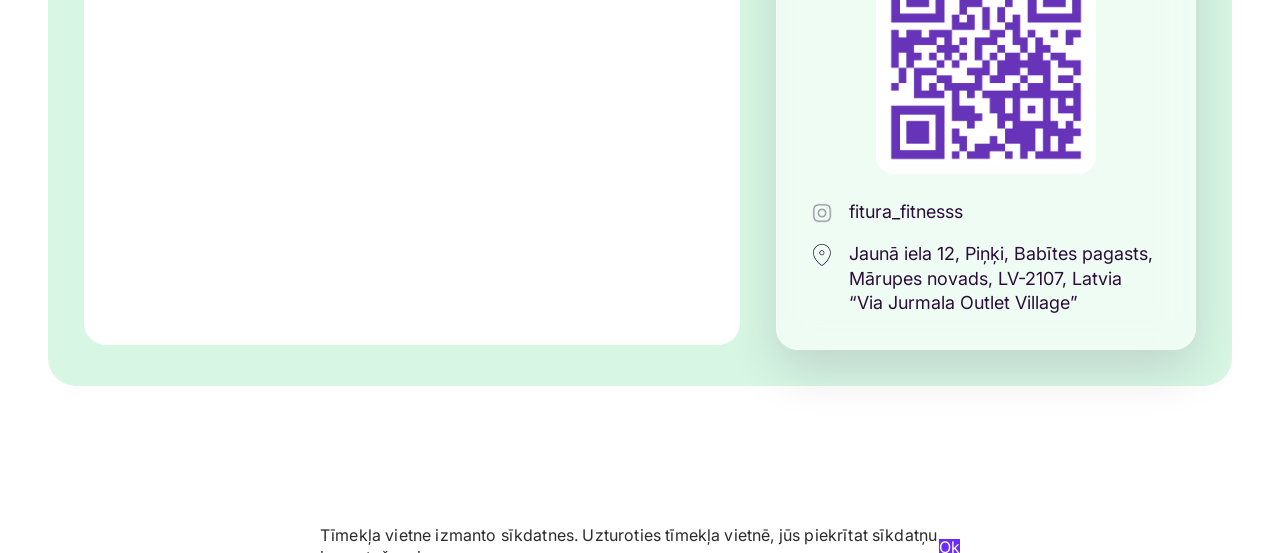
==== commit 80127479: "lighten design and switch typography to Inter Replace TT Norms Tochka and Encode Sans Expanded with " ====
--- a/lv/index.html
+++ b/lv/index.html
@@ -96,7 +96,7 @@
     <link href="https://fonts.googleapis.com" rel="preconnect" />
     <link crossorigin="" href="https://fonts.gstatic.com" rel="preconnect" />
     <link
-      href="https://fonts.googleapis.com/css2?family=Encode+Sans+Expanded:wght@100;200;300;400;500;600;700;800;900&amp;display=swap"
+      href="https://fonts.googleapis.com/css2?family=Inter:wght@300;400;500;600;700;800&amp;display=swap"
       rel="stylesheet"
     />
     <link href="/assets/css/main.css" rel="stylesheet" />
--- a/assets/css/main.css
+++ b/assets/css/main.css
@@ -1,17 +1,3 @@
-@font-face {
-  font-family: "TT Norms Tochka";
-  src: url("../fonts/TT Norms Tochka Extended Regular.otf") format("opentype");
-  font-weight: 400;
-  font-style: normal;
-}
-
-@font-face {
-  font-family: "TT Norms Tochka";
-  src: url("../fonts/TT Norms Tochka Extended DemiBold.otf") format("opentype");
-  font-weight: 600;
-  font-style: normal;
-}
-
 .header {
   position: absolute;
   top: 0;
@@ -64,7 +50,7 @@
 }
 
 .header__link {
-  font-family: "TT Norms Tochka", system-ui, -apple-system, Segoe UI, Arial,
+  font-family: "Inter", system-ui, -apple-system, Segoe UI, Arial,
     sans-serif;
   font-weight: 600;
   font-size: calc(25 * var(--px));
@@ -97,7 +83,7 @@
 }
 
 .header__lang {
-  font-family: "TT Norms Tochka", system-ui, -apple-system, Segoe UI, Arial,
+  font-family: "Inter", system-ui, -apple-system, Segoe UI, Arial,
     sans-serif;
   font-weight: 600;
   font-size: calc(27 * var(--px));
@@ -193,7 +179,7 @@
 
 .hero__title {
   margin: 0;
-  font-family: "Encode Sans Expanded", system-ui, -apple-system, Segoe UI, Arial,
+  font-family: "Inter", system-ui, -apple-system, Segoe UI, Arial,
     sans-serif;
   font-weight: 700;
   font-size: calc(115 * var(--px));
@@ -205,7 +191,7 @@
 
 .hero__place {
   margin: calc(40 * var(--px)) 0 0;
-  font-family: "Encode Sans Expanded", system-ui, -apple-system, Segoe UI, Arial,
+  font-family: "Inter", system-ui, -apple-system, Segoe UI, Arial,
     sans-serif;
   font-weight: 400;
   font-size: calc(25 * var(--px));
@@ -233,7 +219,7 @@
 }
 
 .join__text {
-  font-family: "TT Norms Tochka", system-ui, -apple-system, Segoe UI, Arial,
+  font-family: "Inter", system-ui, -apple-system, Segoe UI, Arial,
     sans-serif;
   font-weight: 600;
   font-size: calc(32 * var(--px));
@@ -320,7 +306,7 @@
 
 .hero__offerTitle {
   margin: 0;
-  font-family: "Encode Sans Expanded", system-ui, -apple-system, Segoe UI, Arial,
+  font-family: "Inter", system-ui, -apple-system, Segoe UI, Arial,
     sans-serif;
   font-weight: 700;
   font-size: calc(54 * var(--px));
@@ -343,7 +329,7 @@
 
 .hero__offerSub {
   margin: calc(14 * var(--px)) 0 0;
-  font-family: "Encode Sans Expanded", system-ui, -apple-system, Segoe UI, Arial,
+  font-family: "Inter", system-ui, -apple-system, Segoe UI, Arial,
     sans-serif;
   font-weight: 500;
   font-size: calc(28 * var(--px));
@@ -386,7 +372,7 @@
 }
 
 .timer__num {
-  font-family: "Encode Sans Expanded", system-ui, -apple-system, Segoe UI, Arial,
+  font-family: "Inter", system-ui, -apple-system, Segoe UI, Arial,
     sans-serif;
   font-weight: 600;
   font-size: calc(128 * var(--px));
@@ -411,7 +397,7 @@
 
 .timer__label {
   margin-top: calc(55 * var(--px));
-  font-family: "Encode Sans Expanded", system-ui, -apple-system, Segoe UI, Arial,
+  font-family: "Inter", system-ui, -apple-system, Segoe UI, Arial,
     sans-serif;
   font-weight: 500;
   font-size: calc(16 * var(--px));
@@ -431,7 +417,7 @@
   justify-content: center;
   padding: calc(18 * var(--px)) calc(64 * var(--px));
   border-radius: var(--radius-btn);
-  font-family: "TT Norms Tochka", system-ui, -apple-system, Segoe UI, Arial,
+  font-family: "Inter", system-ui, -apple-system, Segoe UI, Arial,
     sans-serif;
   font-weight: 600;
   font-size: calc(32 * var(--px));
@@ -636,7 +622,7 @@
 .plan__title {
   margin: 0 0 calc(44 * var(--px));
   text-align: center;
-  font-family: "Encode Sans Expanded", system-ui, -apple-system, Segoe UI, Arial,
+  font-family: "Inter", system-ui, -apple-system, Segoe UI, Arial,
     sans-serif;
   font-weight: 600;
   font-size: calc(64 * var(--px));
@@ -706,7 +692,7 @@
 
 .plan-card__name {
   margin: 0;
-  font-family: "TT Norms Tochka", system-ui, -apple-system, Segoe UI, Arial,
+  font-family: "Inter", system-ui, -apple-system, Segoe UI, Arial,
     sans-serif;
   font-weight: 800;
   font-size: calc(30 * var(--px));
@@ -715,7 +701,7 @@
 }
 
 .plan-card__age {
-  font-family: "TT Norms Tochka", system-ui, -apple-system, Segoe UI, Arial,
+  font-family: "Inter", system-ui, -apple-system, Segoe UI, Arial,
     sans-serif;
   font-weight: 500;
   font-size: calc(14 * var(--px));
@@ -725,7 +711,7 @@
 
 .plan-card__desc {
   margin: calc(10 * var(--px)) 0 0;
-  font-family: "TT Norms Tochka", system-ui, -apple-system, Segoe UI, Arial,
+  font-family: "Inter", system-ui, -apple-system, Segoe UI, Arial,
     sans-serif;
   font-weight: 400;
   font-size: calc(15 * var(--px));
@@ -739,7 +725,7 @@
   display: flex;
   align-items: baseline;
   gap: calc(6 * var(--px));
-  font-family: "TT Norms Tochka", system-ui, -apple-system, Segoe UI, Arial,
+  font-family: "Inter", system-ui, -apple-system, Segoe UI, Arial,
     sans-serif;
 }
 
@@ -763,7 +749,7 @@
 
 .plan-card__fee {
   margin: calc(10 * var(--px)) 0 0;
-  font-family: "TT Norms Tochka", system-ui, -apple-system, Segoe UI, Arial,
+  font-family: "Inter", system-ui, -apple-system, Segoe UI, Arial,
     sans-serif;
   font-size: calc(13.5 * var(--px));
   line-height: 130%;
@@ -774,7 +760,7 @@
   list-style: none;
   margin: calc(18 * var(--px)) 0 calc(18 * var(--px));
   padding: 0;
-  font-family: "TT Norms Tochka", system-ui, -apple-system, Segoe UI, Arial,
+  font-family: "Inter", system-ui, -apple-system, Segoe UI, Arial,
     sans-serif;
   color: rgba(0, 0, 0, 0.75);
   font-size: calc(14 * var(--px));
@@ -801,7 +787,7 @@
   border-radius: calc(999 * var(--px));
   background: #7c1fff;
   color: #ffffff;
-  font-family: "TT Norms Tochka", system-ui, -apple-system, Segoe UI, Arial,
+  font-family: "Inter", system-ui, -apple-system, Segoe UI, Arial,
     sans-serif;
   font-weight: 600;
   font-size: calc(20 * var(--px));
@@ -880,7 +866,7 @@
 .gallery__title {
   margin: 0;
   text-align: center;
-  font-family: "Encode Sans Expanded", system-ui, -apple-system, Segoe UI, Arial,
+  font-family: "Inter", system-ui, -apple-system, Segoe UI, Arial,
     sans-serif;
   font-weight: 600;
   font-size: calc(64 * var(--px));
@@ -941,7 +927,7 @@
   border-radius: calc(999 * var(--px));
   background: #7c1fff;
   color: #fff;
-  font-family: "TT Norms Tochka", system-ui, -apple-system, Segoe UI, Arial,
+  font-family: "Inter", system-ui, -apple-system, Segoe UI, Arial,
     sans-serif;
   font-size: calc(14 * var(--px));
   font-weight: 700;
@@ -1092,7 +1078,7 @@
 .contact__title {
   margin: 0 0 calc(46 * var(--px));
   text-align: center;
-  font-family: "Encode Sans Expanded", system-ui, -apple-system, Segoe UI, Arial,
+  font-family: "Inter", system-ui, -apple-system, Segoe UI, Arial,
     sans-serif;
   font-weight: 600;
   font-size: calc(64 * var(--px));
@@ -1171,7 +1157,7 @@
 }
 
 .contact__text {
-  font-family: "TT Norms Tochka", system-ui, -apple-system, Segoe UI, Arial,
+  font-family: "Inter", system-ui, -apple-system, Segoe UI, Arial,
     sans-serif;
   font-size: calc(18 * var(--px));
   line-height: 1.35;
@@ -1244,7 +1230,7 @@
 }
 
 .footer__link {
-  font-family: "TT Norms Tochka", system-ui, -apple-system, Segoe UI, Arial,
+  font-family: "Inter", system-ui, -apple-system, Segoe UI, Arial,
     sans-serif;
   font-size: calc(22 * var(--px));
   line-height: 120%;
@@ -1321,14 +1307,6 @@
   --container-pad: calc(48 * var(--px));
 }
 
-@font-face {
-  font-family: "TT Norms Tochka", system-ui, -apple-system, Segoe UI, Arial,
-    sans-serif;
-  font-weight: 400 700;
-  font-style: normal;
-  font-display: swap;
-}
-
 * {
   box-sizing: border-box;
 }
@@ -1381,7 +1359,7 @@
 
 .footer__inner {
   padding: 0 var(--container-pad);
-  font-family: "TT Norms Tochka", system-ui, -apple-system, Segoe UI, Arial,
+  font-family: "Inter", system-ui, -apple-system, Segoe UI, Arial,
     sans-serif, system-ui, -apple-system, Segoe UI, Arial, sans-serif;
   font-size: calc(14 * var(--px));
 }
@@ -1542,7 +1520,7 @@
 .preloader__text {
   position: absolute;
   bottom: -34px;
-  font-family: "Encode Sans Expanded", system-ui, -apple-system, Segoe UI,
+  font-family: "Inter", system-ui, -apple-system, Segoe UI,
     Roboto, Arial, sans-serif;
   font-weight: 500;
   letter-spacing: 0.18em;
@@ -1640,7 +1618,7 @@
 }
 
 .cookie__text {
-  font-family: "TT Norms Tochka", "TT Norms Medium", "TTNorms", system-ui,
+  font-family: "Inter", "TT Norms Medium", "TTNorms", system-ui,
     -apple-system, Segoe UI, Roboto, Arial, sans-serif;
   font-size: calc(20 * var(--px));
   line-height: 1.35;
@@ -1659,7 +1637,7 @@
   cursor: pointer;
   background: #6b2bff;
   color: #fff;
-  font-family: "TT Norms Tochka", "TT Norms Medium", "TTNorms", system-ui,
+  font-family: "Inter", "TT Norms Medium", "TTNorms", system-ui,
     -apple-system, Segoe UI, Roboto, Arial, sans-serif;
   font-size: calc(20 * var(--px));
   line-height: 1;
@@ -1823,7 +1801,7 @@
 }
 
 .footer__link {
-  font-family: "TT Norms Tochka", system-ui, -apple-system, Segoe UI, Arial,
+  font-family: "Inter", system-ui, -apple-system, Segoe UI, Arial,
     sans-serif;
   font-size: calc(22 * var(--px));
   line-height: 120%;
@@ -2162,7 +2140,7 @@
   }
 
   .mnav__link {
-    font-family: "TT Norms Tochka", system-ui, -apple-system, Segoe UI, Arial,
+    font-family: "Inter", system-ui, -apple-system, Segoe UI, Arial,
       sans-serif;
     font-weight: 600;
     font-size: calc(34 * var(--px));
@@ -2210,7 +2188,7 @@
     border: 1px solid rgba(255,255,255,0.10);
     box-shadow: inset 0 0 0 calc(1 * var(--px)) rgba(255,255,255,0.06);
     text-align: center;
-    font-family: "TT Norms Tochka", system-ui, -apple-system, Segoe UI, Arial, sans-serif;
+    font-family: "Inter", system-ui, -apple-system, Segoe UI, Arial, sans-serif;
     font-weight: 600;
     font-size: calc(36 * var(--px));
     line-height: 1.1;
@@ -2239,7 +2217,7 @@
   display: inline-flex;
   align-items: center;
   gap: calc(24 * var(--px));
-  font-family: "TT Norms Tochka", system-ui, -apple-system, Segoe UI, Arial, sans-serif;
+  font-family: "Inter", system-ui, -apple-system, Segoe UI, Arial, sans-serif;
   font-weight: 600;
   font-size: calc(100 * var(--px));
   color: rgba(255,255,255,0.88);
@@ -2259,7 +2237,7 @@
   display: flex;
   align-items: flex-start;
   gap: calc(24 * var(--px));
-  font-family: "TT Norms Tochka", system-ui, -apple-system, Segoe UI, Arial, sans-serif;
+  font-family: "Inter", system-ui, -apple-system, Segoe UI, Arial, sans-serif;
   font-weight: 400;
   font-size: calc(45 * var(--px));
   line-height: 1.25;
@@ -2287,7 +2265,7 @@
     border-radius: calc(999 * var(--px));
     background: rgba(244,240,255,0.92);
     color: #321d3f;
-    font-family: "TT Norms Tochka", system-ui, -apple-system, Segoe UI, Arial, sans-serif;
+    font-family: "Inter", system-ui, -apple-system, Segoe UI, Arial, sans-serif;
     font-weight: 700;
     font-size: calc(44 * var(--px));
     text-decoration: none;
@@ -2379,7 +2357,7 @@
     align-items: center;
     justify-content: space-between;
     gap: calc(12 * var(--px));
-    font-family: "TT Norms Tochka", system-ui, -apple-system, Segoe UI, Arial,
+    font-family: "Inter", system-ui, -apple-system, Segoe UI, Arial,
       sans-serif;
     font-weight: 600;
     font-size: calc(18 * var(--px));
@@ -2825,3 +2803,120 @@
     display: flex;
   }
 }
+
+/* =====================================================================
+   Design refresh — lighter palette, frosted-glass cards, better legibility
+   Appended late so it overrides earlier section rules without touching them.
+   ===================================================================== */
+
+body {
+  -webkit-font-smoothing: antialiased;
+  -moz-osx-font-smoothing: grayscale;
+  text-rendering: optimizeLegibility;
+}
+
+/* Slightly tighten display headings — Inter looks sharper this way */
+.hero__title,
+.plan__title,
+.gallery__title,
+.contact__title {
+  letter-spacing: -0.01em;
+}
+
+/* Plan section: pale lilac canvas with soft brand-tinted blobs (gives the glass cards something to refract) */
+.plan {
+  background:
+    radial-gradient(
+      ellipse 60% 50% at 12% 8%,
+      rgba(124, 31, 255, 0.10) 0%,
+      transparent 70%
+    ),
+    radial-gradient(
+      ellipse 70% 50% at 92% 92%,
+      rgba(184, 77, 255, 0.10) 0%,
+      transparent 70%
+    ),
+    radial-gradient(
+      ellipse 45% 35% at 70% 30%,
+      rgba(255, 110, 200, 0.07) 0%,
+      transparent 70%
+    ),
+    #faf9ff;
+}
+
+/* Plan cards as frosted glass with gradient color tint */
+.plan-card {
+  border-radius: calc(22 * var(--px));
+  border: calc(1 * var(--px)) solid rgba(255, 255, 255, 0.4);
+  backdrop-filter: blur(calc(18 * var(--px))) saturate(1.15);
+  -webkit-backdrop-filter: blur(calc(18 * var(--px))) saturate(1.15);
+  box-shadow:
+    0 calc(20 * var(--px)) calc(50 * var(--px)) rgba(43, 14, 58, 0.18),
+    inset 0 calc(1 * var(--px)) 0 rgba(255, 255, 255, 0.45);
+}
+
+.plan-card--full {
+  background: linear-gradient(
+    155deg,
+    rgba(124, 31, 255, 0.82) 0%,
+    rgba(95, 27, 255, 0.7) 100%
+  );
+}
+
+.plan-card--duo {
+  background: linear-gradient(
+    155deg,
+    rgba(60, 22, 90, 0.85) 0%,
+    rgba(43, 14, 58, 0.78) 100%
+  );
+}
+
+.plan-card--junior {
+  background: linear-gradient(
+    155deg,
+    rgba(184, 77, 255, 0.82) 0%,
+    rgba(150, 60, 220, 0.7) 100%
+  );
+}
+
+/* Plan list items: lighter dividers, more breathing room */
+.plan-list__item {
+  border-bottom-color: rgba(124, 31, 255, 0.18);
+}
+
+/* Contact card: clean white frosted glass */
+.contact__card {
+  background: rgba(255, 255, 255, 0.62);
+  backdrop-filter: blur(calc(18 * var(--px))) saturate(1.15);
+  -webkit-backdrop-filter: blur(calc(18 * var(--px))) saturate(1.15);
+  border: calc(1 * var(--px)) solid rgba(255, 255, 255, 0.5);
+  box-shadow:
+    0 calc(20 * var(--px)) calc(50 * var(--px)) rgba(43, 14, 58, 0.14),
+    inset 0 calc(1 * var(--px)) 0 rgba(255, 255, 255, 0.7);
+}
+
+/* Hero overlay: a touch lighter so the photo breathes through */
+.hero__overlay {
+  background:
+    linear-gradient(
+      0.05deg,
+      rgba(18, 1, 27, 0.82) 16%,
+      rgba(43, 14, 58, 0.18) 87%
+    ),
+    linear-gradient(rgba(0, 0, 0, 0.32), rgba(0, 0, 0, 0.32));
+}
+
+/* Gallery slides: subtle border and lifted shadow to feel airier */
+.gallery__slide {
+  border: calc(1 * var(--px)) solid rgba(255, 255, 255, 0.5);
+  box-shadow:
+    0 calc(16 * var(--px)) calc(40 * var(--px)) rgba(43, 14, 58, 0.12);
+}
+
+/* Coming-soon badge: glass treatment to match new design language */
+.gallery__badge {
+  background: rgba(124, 31, 255, 0.78);
+  backdrop-filter: blur(calc(8 * var(--px))) saturate(1.2);
+  -webkit-backdrop-filter: blur(calc(8 * var(--px))) saturate(1.2);
+  border: calc(1 * var(--px)) solid rgba(255, 255, 255, 0.35);
+}
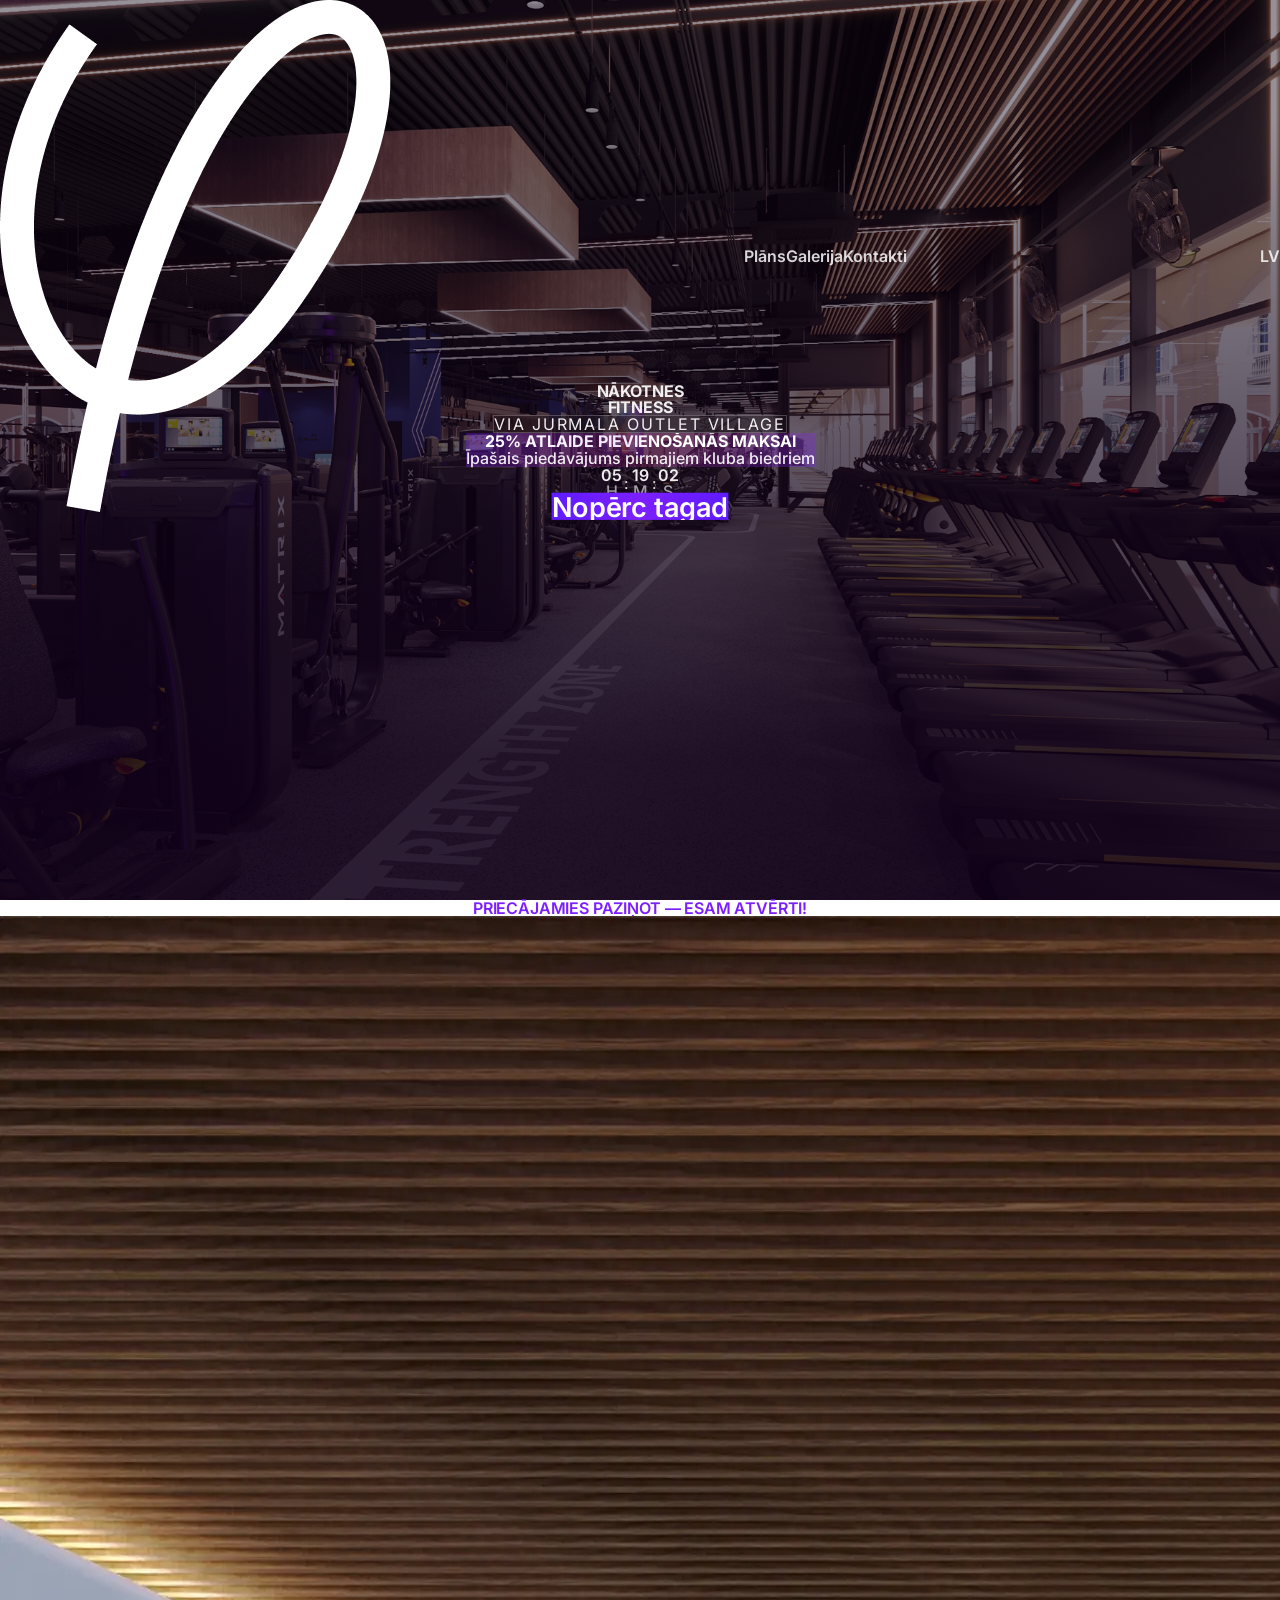
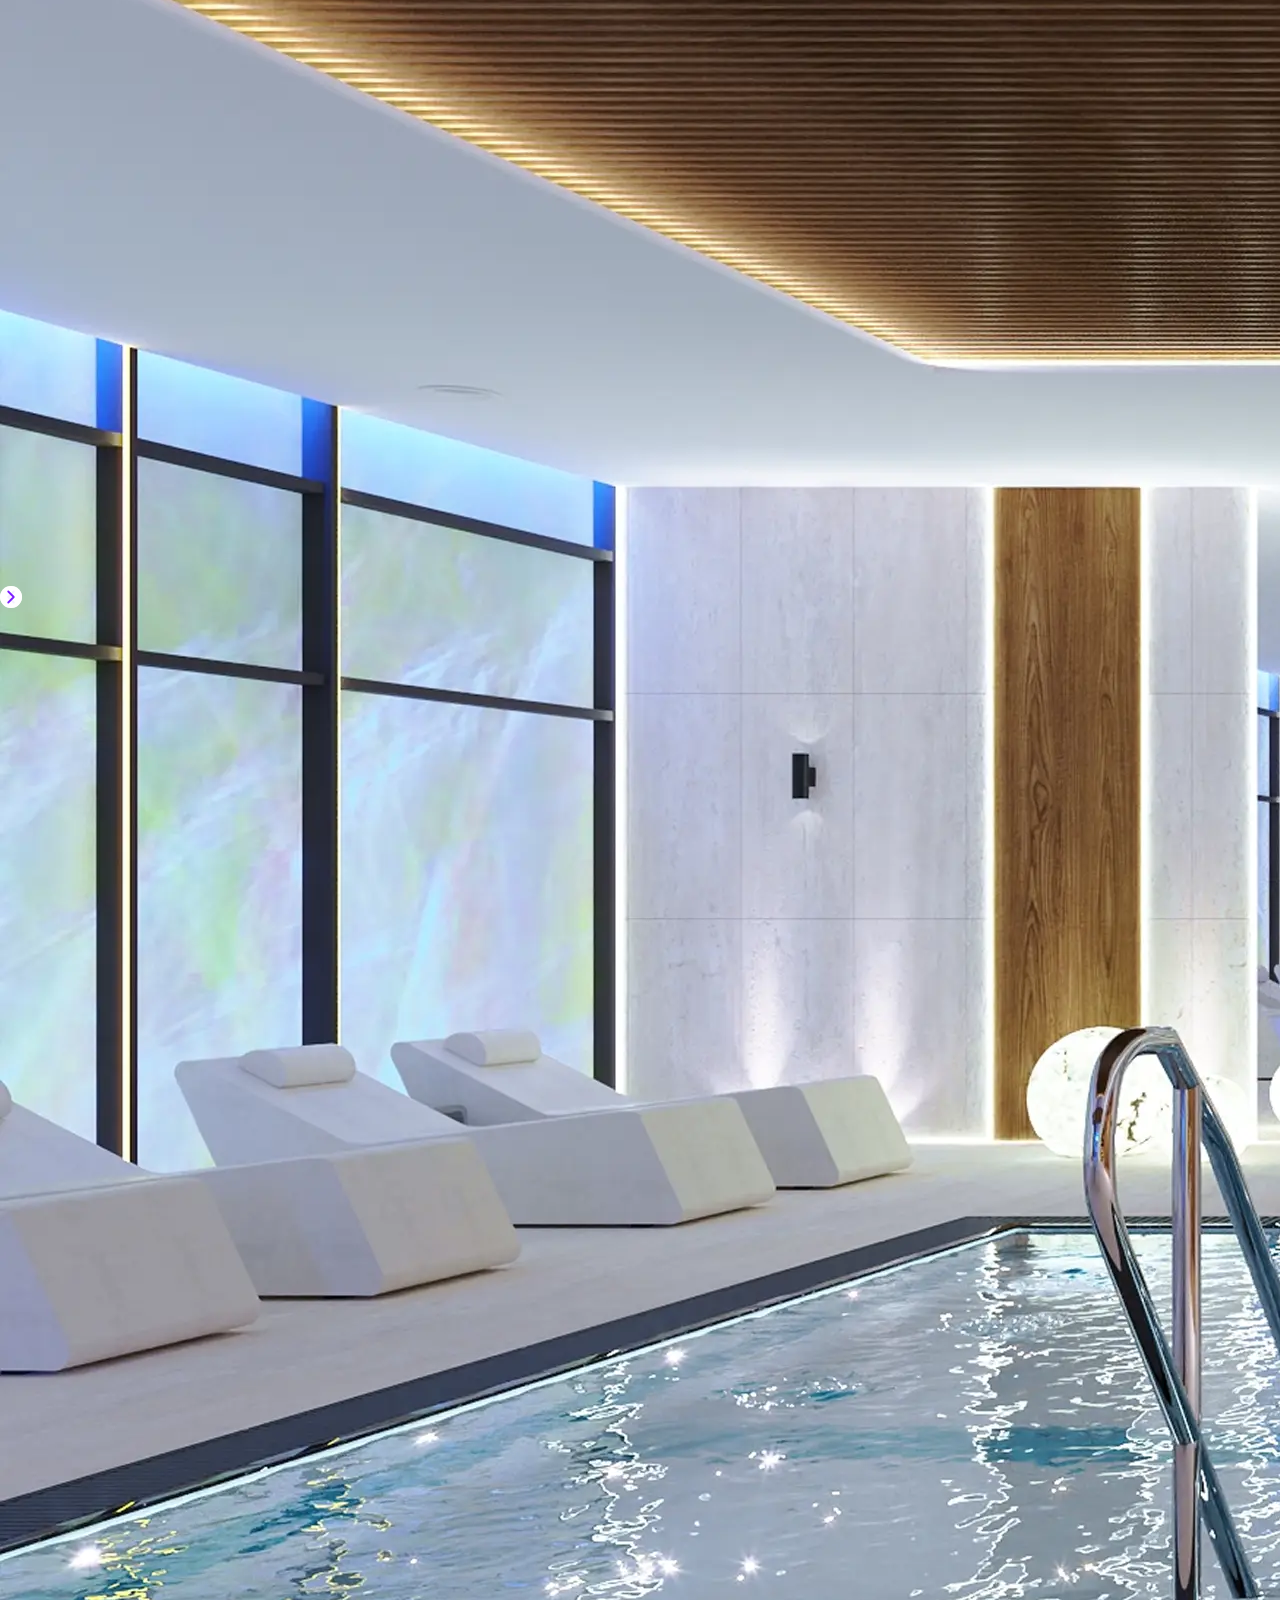
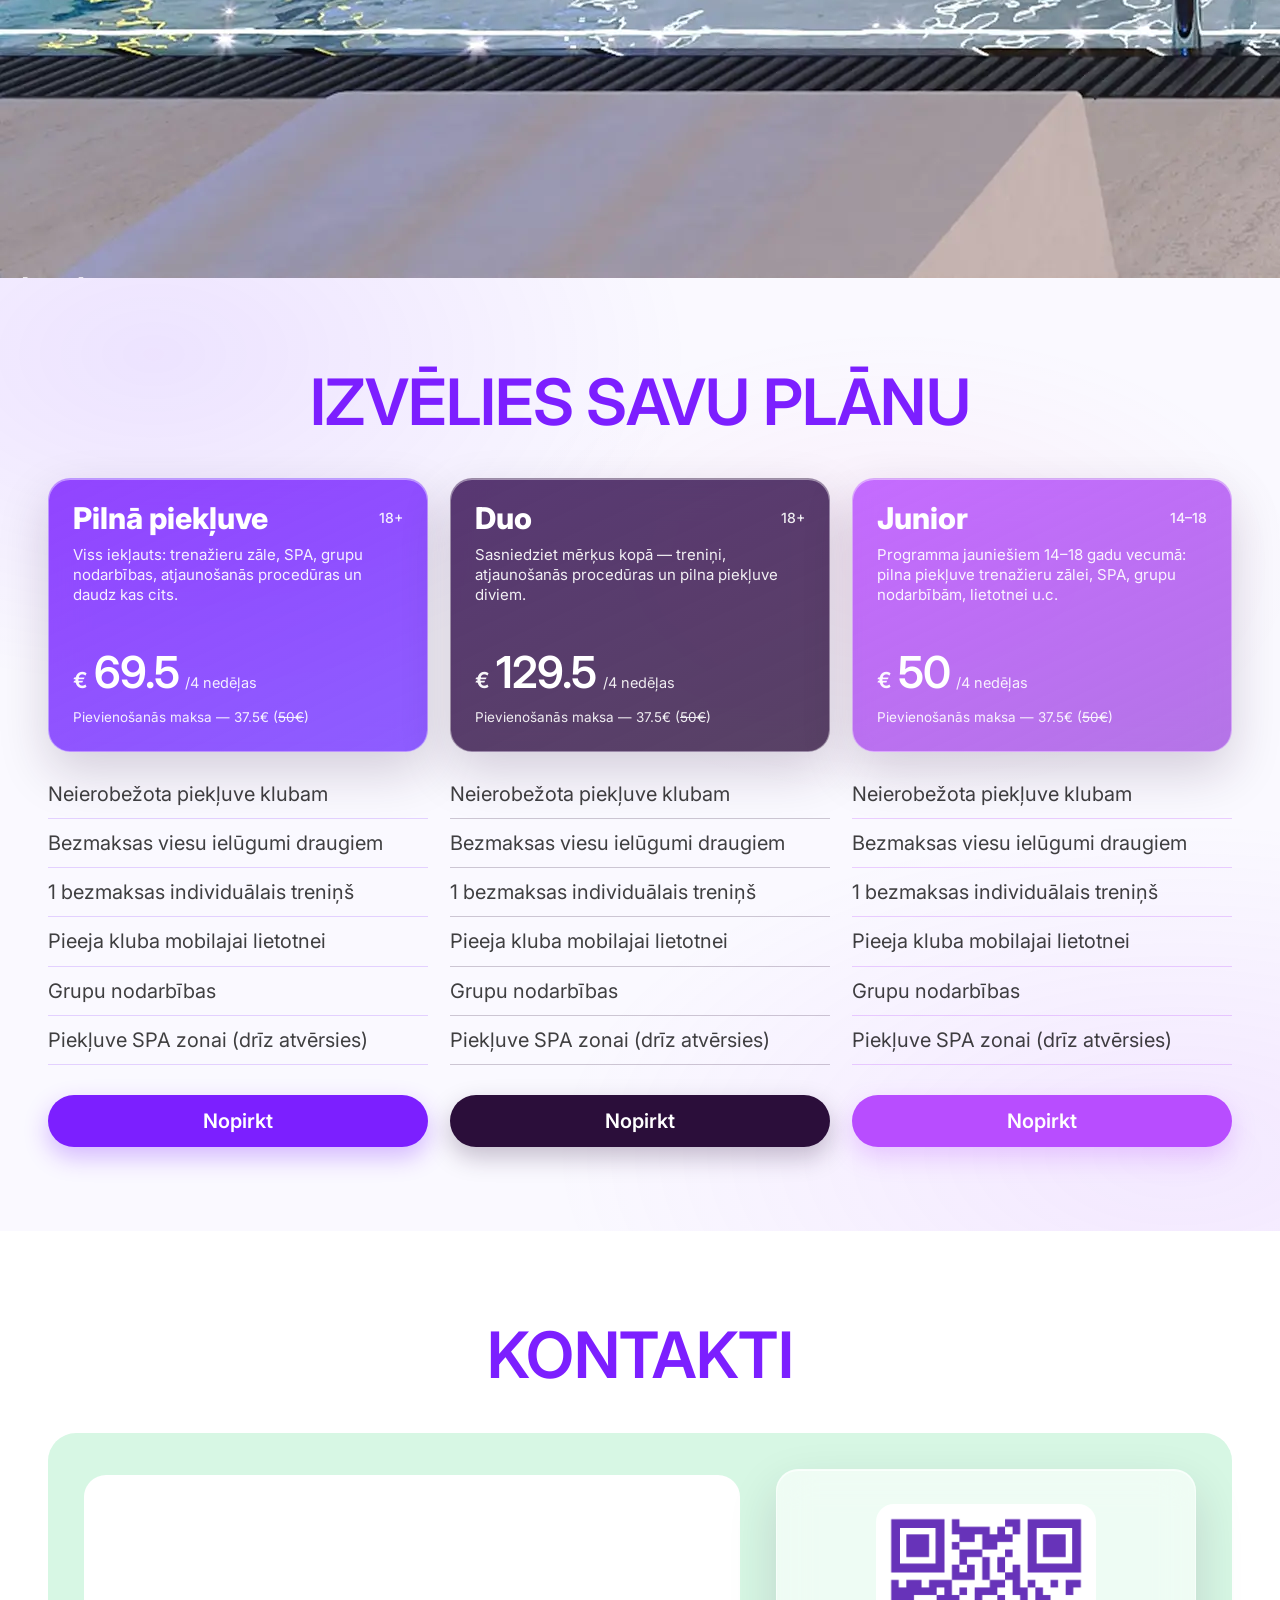
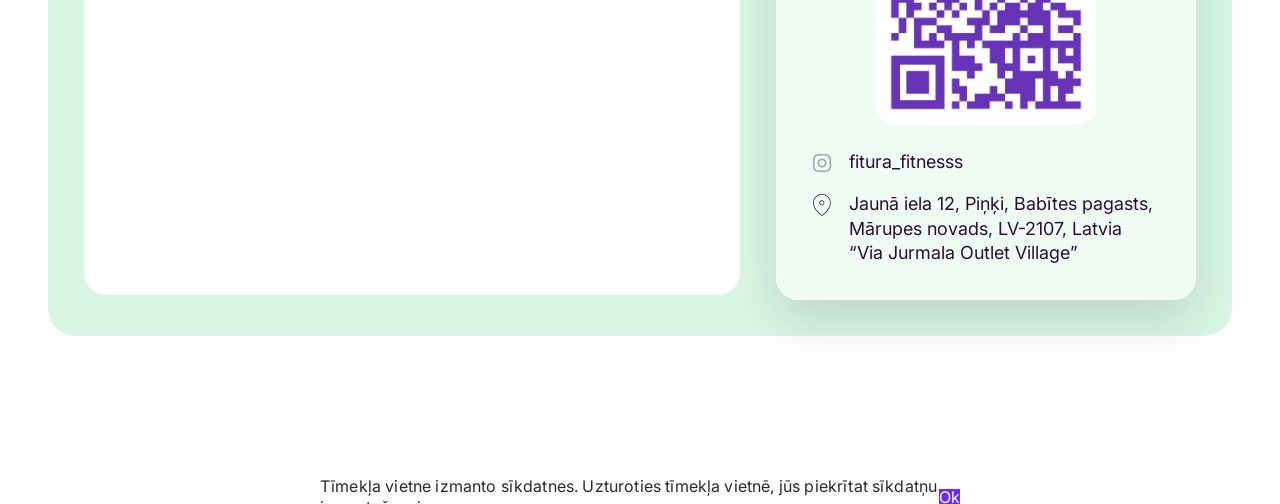
==== commit 30e8c0e8: "polish Latvian copy: fix Junior age range, dedupe SPA list, brand consistency" ====
--- a/lv/index.html
+++ b/lv/index.html
@@ -142,7 +142,7 @@
           </a>
           <nav aria-label="Primary" class="header__nav">
             <a class="header__link" href="#plan">Plāns</a>
-            <a class="header__link" href="#gallery">Fotogrāfija</a>
+            <a class="header__link" href="#gallery">Galerija</a>
             <a class="header__link" href="#contacts">Kontakti</a>
           </nav>
           <div class="header__actions">
@@ -170,7 +170,7 @@
           </div>
           <div class="mnav__links">
             <a class="mnav__btn" href="#plan">Plāns</a
-            ><a class="mnav__btn" href="#gallery">Fotogrāfija</a
+            ><a class="mnav__btn" href="#gallery">Galerija</a
             ><a class="mnav__btn" href="#contacts">Kontakti</a>
           </div>
           <div class="mnav__meta">
@@ -207,7 +207,7 @@
               NĀKOTNES<br />FITNESS
             </h1>
             <p class="hero__place" data-animate="up">
-              <span class="hero__placeText">JŪRMALA OUTLET VILLAGE</span>
+              <span class="hero__placeText">VIA JURMALA OUTLET VILLAGE</span>
             </p>
 
             <div class="hero__offer" data-animate="up">
@@ -246,7 +246,7 @@
         <section class="gallery" id="gallery">
           <div class="gallery__inner">
             <h2 class="gallery__title">
-              Mēs esam priecīgi paziņot, ka esam atvērti
+              Priecājamies paziņot — esam atvērti!
             </h2>
             <div class="gallery__slider" data-gallery="">
               <button
@@ -405,7 +405,6 @@
                   <li class="plan-list__item">
                     Bezmaksas viesu ielūgumi draugiem
                   </li>
-                  <li class="plan-list__item">SPA zona (drīz atvērsies)</li>
                   <li class="plan-list__item">
                     1 bezmaksas individuālais treniņš
                   </li>
@@ -435,8 +434,8 @@
                       <span class="plan-card__age">18+</span>
                     </div>
                     <p class="plan-card__desc">
-                      Sasniedziet mērķus kopā - treniņi, atjaunošanās procedūras
-                      un pilna piekļuve diviem.
+                      Sasniedziet mērķus kopā — treniņi, atjaunošanās
+                      procedūras un pilna piekļuve diviem.
                     </p>
                   </div>
                   <div class="plan-card__price">
@@ -457,7 +456,6 @@
                   <li class="plan-list__item">
                     Bezmaksas viesu ielūgumi draugiem
                   </li>
-                  <li class="plan-list__item">SPA zona (drīz atvērsies)</li>
                   <li class="plan-list__item">
                     1 bezmaksas individuālais treniņš
                   </li>
@@ -487,11 +485,11 @@
                   <div class="plan-card__top">
                     <div class="plan-card__head">
                       <h3 class="plan-card__name">Junior</h3>
-                      <span class="plan-card__age">14-18</span>
+                      <span class="plan-card__age">14–18</span>
                     </div>
                     <p class="plan-card__desc">
-                      Programma jauniešiem 14-18 g .: pilna piekļuve trenažieru
-                      zālei, SPA, grupu nodarbībām, lietotnei u.c.
+                      Programma jauniešiem 14–18 gadu vecumā: pilna piekļuve
+                      trenažieru zālei, SPA, grupu nodarbībām, lietotnei u.c.
                     </p>
                   </div>
                   <div class="plan-card__price">
@@ -512,7 +510,6 @@
                   <li class="plan-list__item">
                     Bezmaksas viesu ielūgumi draugiem
                   </li>
-                  <li class="plan-list__item">SPA zona (drīz atvērsies)</li>
                   <li class="plan-list__item">
                     1 bezmaksas individuālais treniņš
                   </li>
@@ -596,7 +593,7 @@
         <div class="footer__inner">
           <nav aria-label="Footer navigation" class="footer__nav">
             <a class="footer__link" href="#plan">Plāns</a>
-            <a class="footer__link" href="#gallery">Fotogrāfija</a>
+            <a class="footer__link" href="#gallery">Galerija</a>
             <a class="footer__link" href="#contacts">Kontakti</a>
             <a class="footer__link" href="offer.html">Publiskais piedāvājums</a>
           </nav>
--- a/assets/css/main.css
+++ b/assets/css/main.css
@@ -1618,7 +1618,7 @@
 }
 
 .cookie__text {
-  font-family: "Inter", "TT Norms Medium", "TTNorms", system-ui,
+  font-family: "Inter", system-ui,
     -apple-system, Segoe UI, Roboto, Arial, sans-serif;
   font-size: calc(20 * var(--px));
   line-height: 1.35;
@@ -1637,7 +1637,7 @@
   cursor: pointer;
   background: #6b2bff;
   color: #fff;
-  font-family: "Inter", "TT Norms Medium", "TTNorms", system-ui,
+  font-family: "Inter", system-ui,
     -apple-system, Segoe UI, Roboto, Arial, sans-serif;
   font-size: calc(20 * var(--px));
   line-height: 1;
@@ -1874,7 +1874,7 @@
     box-shadow: 0 calc(10 * var(--px)) calc(30 * var(--px))
       rgba(0, 0, 0, 0.35);
     color: #fff;
-    font-family: "TT Norms", system-ui, -apple-system, Segoe UI, Roboto, Arial,
+    font-family: "Inter", system-ui, -apple-system, Segoe UI, Roboto, Arial,
       sans-serif;
     font-weight: 500;
     font-size: calc(16 * var(--px));
